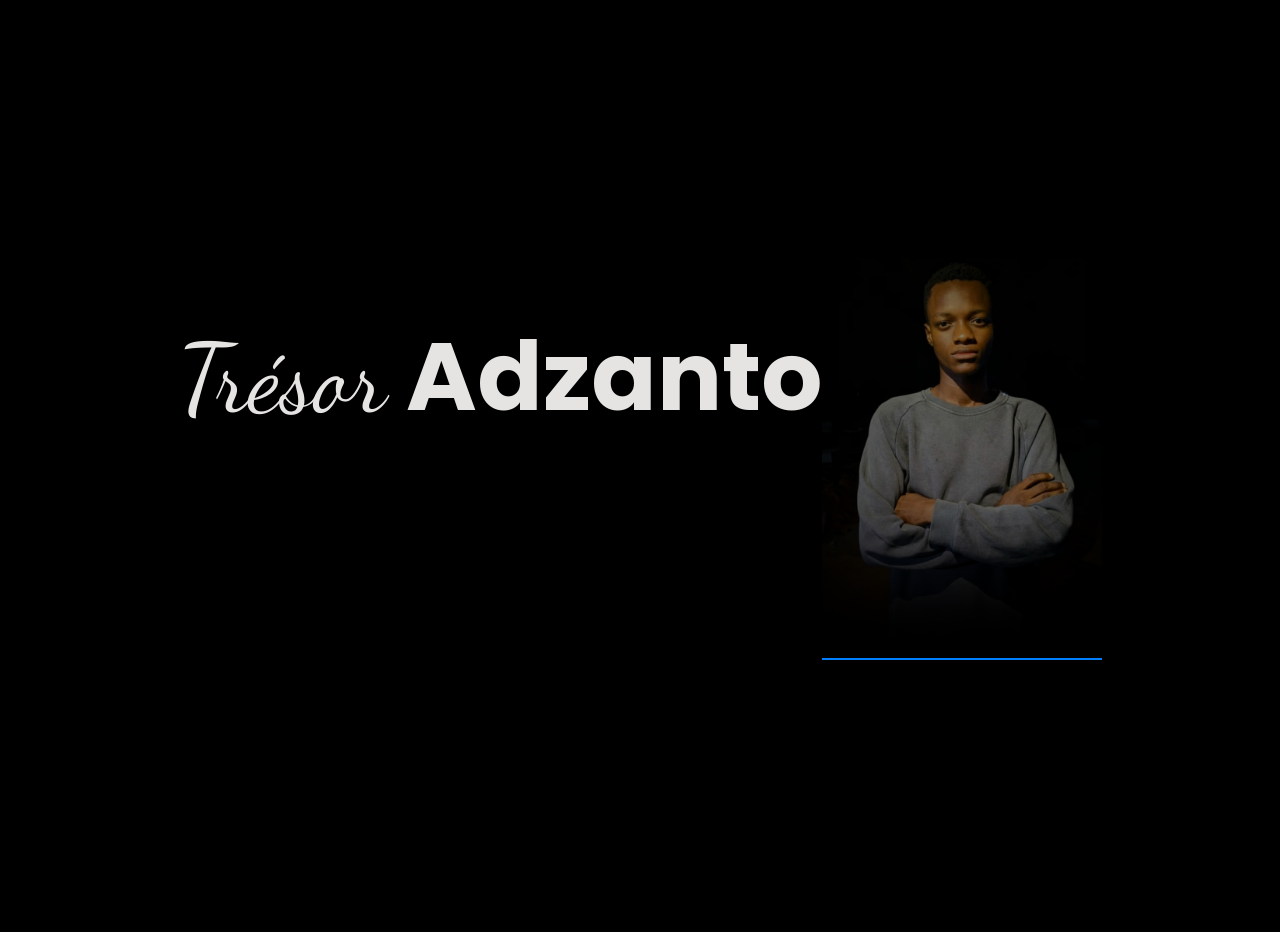
==== index.html @ 51bd2a24 "Ajout de capture et de style" ====
<!DOCTYPE html>
<html lang="en">
  <head>
    <meta charset="UTF-8" />
    <meta name="viewport" content="width=device-width, initial-scale=1.0" />

    <link rel="stylesheet" href="https://fonts.googleapis.com/css2?family=Material+Symbols+Outlined:opsz,wght,FILL,GRAD@20..48,100..700,0..1,-50..200&icon_names=home" />

    <link rel="stylesheet" href="https://cdnjs.cloudflare.com/ajax/libs/font-awesome/4.7.0/css/font-awesome.min.css">

    <link rel="stylesheet" href="style.css">
    <title>Trésor Adzanto</title>
  </head>
  <body>

    <div id="loader">
        <div class="welcome-text">
            Welcome
        </div>
    </div>

    <div class="nav text-slide-top">
                        <div class="logo">
                            Trésor
                        </div>
                        <div class="nav-links">
                            <ul>
                                <li class="active">About</li>
                                <li>Skills</li>
                                <li>Projects</li>
                                <li>Contacts</li>
                            </ul>
                        </div>

                        <div class="hamburger">
                            ☰
                        </div>
                    </div>

    <div class="container" id="main-content"> 
        <!-- <div class="navigation-icons " >
                        <div class="nav-icon text-slide-bottom" data-section="about" aria-label="Home">
                            <svg xmlns="http://www.w3.org/2000/svg"  viewBox="0 -960 960 960" fill="#000000"><path d="M240-200h120v-240h240v240h120v-360L480-740 240-560v360Zm-80 80v-480l320-240 320 240v480H520v-240h-80v240H160Zm320-350Z"/></svg>
                        </div>
                        <div class="nav-icon text-slide-bottom" data-section="skills">
                            <svg xmlns="http://www.w3.org/2000/svg"  viewBox="0 -960 960 960" fill="#000000"><path d="M240-80v-172q-57-52-88.5-121.5T120-520q0-150 105-255t255-105q125 0 221.5 73.5T827-615l52 205q5 19-7 34.5T840-360h-80v120q0 33-23.5 56.5T680-160h-80v80h-80v-160h160v-200h108l-38-155q-23-91-98-148t-172-57q-116 0-198 81t-82 197q0 60 24.5 114t69.5 96l26 24v208h-80Zm254-360Zm-54 80h80l6-50q8-3 14.5-7t11.5-9l46 20 40-68-40-30q2-8 2-16t-2-16l40-30-40-68-46 20q-5-5-11.5-9t-14.5-7l-6-50h-80l-6 50q-8 3-14.5 7t-11.5 9l-46-20-40 68 40 30q-2 8-2 16t2 16l-40 30 40 68 46-20q5 5 11.5 9t14.5 7l6 50Zm40-100q-25 0-42.5-17.5T420-520q0-25 17.5-42.5T480-580q25 0 42.5 17.5T540-520q0 25-17.5 42.5T480-460Z"/></svg>
                        </div>
                        <div class="nav-icon text-slide-bottom" data-section="projects">
                            <svg xmlns="http://www.w3.org/2000/svg"  viewBox="0 -960 960 960" fill="#000000"><path d="m226-559 78 33q14-28 29-54t33-52l-56-11-84 84Zm142 83 114 113q42-16 90-49t90-75q70-70 109.5-155.5T806-800q-72-5-158 34.5T492-656q-42 42-75 90t-49 90Zm178-65q-23-23-23-56.5t23-56.5q23-23 57-23t57 23q23 23 23 56.5T660-541q-23 23-57 23t-57-23Zm19 321 84-84-11-56q-26 18-52 32.5T532-299l33 79Zm313-653q19 121-23.5 235.5T708-419l20 99q4 20-2 39t-20 33L538-80l-84-197-171-171-197-84 167-168q14-14 33.5-20t39.5-2l99 20q104-104 218-147t235-24ZM157-321q35-35 85.5-35.5T328-322q35 35 34.5 85.5T327-151q-25 25-83.5 43T82-76q14-103 32-161.5t43-83.5Zm57 56q-10 10-20 36.5T180-175q27-4 53.5-13.5T270-208q12-12 13-29t-11-29q-12-12-29-11.5T214-265Z"/></svg>
                        </div>
                        <div class="nav-icon text-slide-bottom" data-section="contact">
                            <svg xmlns="http://www.w3.org/2000/svg"  viewBox="0 -960 960 960" fill="#000000"><path d="M80-120q-33 0-56.5-23.5T0-200v-560q0-33 23.5-56.5T80-840h800q33 0 56.5 23.5T960-760v560q0 33-23.5 56.5T880-120H80Zm556-80h244v-560H80v560h4q42-75 116-117.5T360-360q86 0 160 42.5T636-200ZM360-400q50 0 85-35t35-85q0-50-35-85t-85-35q-50 0-85 35t-35 85q0 50 35 85t85 35Zm400 160 80-80-60-80h-66q-6-18-10-38.5t-4-41.5q0-21 4-40.5t10-39.5h66l60-80-80-80q-54 42-87 106.5T640-480q0 69 33 133.5T760-240Zm-578 40h356q-34-38-80.5-59T360-280q-51 0-97 21t-81 59Zm178-280q-17 0-28.5-11.5T320-520q0-17 11.5-28.5T360-560q17 0 28.5 11.5T400-520q0 17-11.5 28.5T360-480Zm120 0Z"/></svg>
                        </div>
                    </div> -->
                    
      <section class="w-page">
            <div class="about">
                <div class="text text-slide-left">
                    <h1><span class="l f-n">Trésor</span> <span class="name">Adzanto</span></h1>
                    <h2>Computer Science Student</h2>

                    <div class="text-slide-bottom">
                        <a href="https://github.com/tresor-del">
                            <svg xmlns="http://www.w3.org/2000/svg" viewBox="0 0 128 128"><g fill="white"><path fill-rule="evenodd" clip-rule="evenodd" d="M64 5.103c-33.347 0-60.388 27.035-60.388 60.388 0 26.682 17.303 49.317 41.297 57.303 3.017.56 4.125-1.31 4.125-2.905 0-1.44-.056-6.197-.082-11.243-16.8 3.653-20.345-7.125-20.345-7.125-2.747-6.98-6.705-8.836-6.705-8.836-5.48-3.748.413-3.67.413-3.67 6.063.425 9.257 6.223 9.257 6.223 5.386 9.23 14.127 6.562 17.573 5.02.542-3.903 2.107-6.568 3.834-8.076-13.413-1.525-27.514-6.704-27.514-29.843 0-6.593 2.36-11.98 6.223-16.21-.628-1.52-2.695-7.662.584-15.98 0 0 5.07-1.623 16.61 6.19C53.7 35 58.867 34.327 64 34.304c5.13.023 10.3.694 15.127 2.033 11.526-7.813 16.59-6.19 16.59-6.19 3.287 8.317 1.22 14.46.593 15.98 3.872 4.23 6.215 9.617 6.215 16.21 0 23.194-14.127 28.3-27.574 29.796 2.167 1.874 4.097 5.55 4.097 11.183 0 8.08-.07 14.583-.07 16.572 0 1.607 1.088 3.49 4.148 2.897 23.98-7.994 41.263-30.622 41.263-57.294C124.388 32.14 97.35 5.104 64 5.104z"/><path d="M26.484 91.806c-.133.3-.605.39-1.035.185-.44-.196-.685-.605-.543-.906.13-.31.603-.395 1.04-.188.44.197.69.61.537.91zm2.446 2.729c-.287.267-.85.143-1.232-.28-.396-.42-.47-.983-.177-1.254.298-.266.844-.14 1.24.28.394.426.472.984.17 1.255zM31.312 98.012c-.37.258-.976.017-1.35-.52-.37-.538-.37-1.183.01-1.44.373-.258.97-.025 1.35.507.368.545.368 1.19-.01 1.452zm3.261 3.361c-.33.365-1.036.267-1.552-.23-.527-.487-.674-1.18-.343-1.544.336-.366 1.045-.264 1.564.23.527.486.686 1.18.333 1.543zm4.5 1.951c-.147.473-.825.688-1.51.486-.683-.207-1.13-.76-.99-1.238.14-.477.823-.7 1.512-.485.683.206 1.13.756.988 1.237zm4.943.361c.017.498-.563.91-1.28.92-.723.017-1.308-.387-1.315-.877 0-.503.568-.91 1.29-.924.717-.013 1.306.387 1.306.88zm4.598-.782c.086.485-.413.984-1.126 1.117-.7.13-1.35-.172-1.44-.653-.086-.498.422-.997 1.122-1.126.714-.123 1.354.17 1.444.663zm0 0"/></g></svg>
                        </a>
                        <a href="https://linkedin.com/in/tresor-del">
                            <svg xmlns="http://www.w3.org/2000/svg" viewBox="0 0 128 128"><path fill="#0076b2" d="M116 3H12a8.91 8.91 0 00-9 8.8v104.42a8.91 8.91 0 009 8.78h104a8.93 8.93 0 009-8.81V11.77A8.93 8.93 0 00116 3z"/><path fill="#fff" d="M21.06 48.73h18.11V107H21.06zm9.06-29a10.5 10.5 0 11-10.5 10.49 10.5 10.5 0 0110.5-10.49M50.53 48.73h17.36v8h.24c2.42-4.58 8.32-9.41 17.13-9.41C103.6 47.28 107 59.35 107 75v32H88.89V78.65c0-6.75-.12-15.44-9.41-15.44s-10.87 7.36-10.87 15V107H50.53z"/></svg>
                        </a>
                        <a href="skills">
                            <svg xmlns="http://www.w3.org/2000/svg" viewBox="0 0 128 128"><path fill="#fff" d="M44.59 4.21a63.28 63.28 0 004.33 120.9 67.6 67.6 0 0032.36.35 57.13 57.13 0 0025.9-13.46 57.44 57.44 0 0016-26.26 74.33 74.33 0 001.61-33.58H65.27v24.69h34.47a29.72 29.72 0 01-12.66 19.52 36.16 36.16 0 01-13.93 5.5 41.29 41.29 0 01-15.1 0A37.16 37.16 0 0144 95.74a39.3 39.3 0 01-14.5-19.42 38.31 38.31 0 010-24.63 39.25 39.25 0 019.18-14.91A37.17 37.17 0 0176.13 27a34.28 34.28 0 0113.64 8q5.83-5.8 11.64-11.63c2-2.09 4.18-4.08 6.15-6.22A61.22 61.22 0 0087.2 4.59a64 64 0 00-42.61-.38z"/><path fill="#e33629" d="M44.59 4.21a64 64 0 0142.61.37 61.22 61.22 0 0120.35 12.62c-2 2.14-4.11 4.14-6.15 6.22Q95.58 29.23 89.77 35a34.28 34.28 0 00-13.64-8 37.17 37.17 0 00-37.46 9.74 39.25 39.25 0 00-9.18 14.91L8.76 35.6A63.53 63.53 0 0144.59 4.21z"/><path fill="#f8bd00" d="M3.26 51.5a62.93 62.93 0 015.5-15.9l20.73 16.09a38.31 38.31 0 000 24.63q-10.36 8-20.73 16.08a63.33 63.33 0 01-5.5-40.9z"/><path fill="#587dbd" d="M65.27 52.15h59.52a74.33 74.33 0 01-1.61 33.58 57.44 57.44 0 01-16 26.26c-6.69-5.22-13.41-10.4-20.1-15.62a29.72 29.72 0 0012.66-19.54H65.27c-.01-8.22 0-16.45 0-24.68z"/><path fill="#319f43" d="M8.75 92.4q10.37-8 20.73-16.08A39.3 39.3 0 0044 95.74a37.16 37.16 0 0014.08 6.08 41.29 41.29 0 0015.1 0 36.16 36.16 0 0013.93-5.5c6.69 5.22 13.41 10.4 20.1 15.62a57.13 57.13 0 01-25.9 13.47 67.6 67.6 0 01-32.36-.35 63 63 0 01-23-11.59A63.73 63.73 0 018.75 92.4z"/></svg>
                        </a>
                        <a href="#">
                            <svg xmlns="http://www.w3.org/2000/svg" viewBox="0 0 128 128"><rect fill="#3d5a98" x="4.83" y="4.83" width="118.35" height="118.35" rx="6.53" ry="6.53"/><path fill="#fff" d="M86.48 123.17V77.34h15.38l2.3-17.86H86.48v-11.4c0-5.17 1.44-8.7 8.85-8.7h9.46v-16A126.56 126.56 0 0091 22.7c-13.62 0-23 8.3-23 23.61v13.17H52.62v17.86H68v45.83z"/></svg>
                        </a>
                        <a href="#">

                        </a>
                    </div>
                    
                </div>
                <div class="img img-slide-right">
                    <img src="asset/Screenshot_20231020-134120_WhatsApp.jpg" alt="">
                </div>
            </div>
      </section>

    </div>
    <script src="script.js"></script>
  </body>
</html>
---- style.css ----
@import url(https://fonts.googleapis.com/css?family=Poppins:100,100italic,200,200italic,300,300italic,regular,italic,500,500italic,600,600italic,700,700italic,800,800italic,900,900italic);

@import url('https://fonts.googleapis.com/css2?family=Bungee&family=Saira:ital,wght@0,100..900;1,100..900&display=swap');

@import url('https://fonts.googleapis.com/css2?family=Dancing+Script:wght@400..700&display=swap');

:root {
    ---bg-color: black;
    --nav-text-color: #d69824;
    --nav-tex-color-active: #FFD700;
    --text-color: #E5E4E2;
}

* {
    box-sizing: border-box;
    color: var(--text-color);
    margin: 0;
    padding: 0;
}

html {
    font-family: "Poppins", sans-serif;
    scroll-behavior: smooth;
}

body {
    background: var(---bg-color);
}



a {
    text-decoration: none;
    font-size: 1.5rem;
}

p,
h1,
h2,
h3 {
    margin: 0;
}

/* Section */


section.w-page .about {
    height: 100vh;
    display: flex;
    justify-content: center;
    align-items: center;
    position: relative;
    margin-top: 2rem;
    width: 100%;
}

section.w-page .about .text {
    display: flex;
    flex-direction: column;
    align-items: center;
    justify-content: center;
    gap: 2rem;
    color: #E5E4E2;
    z-index: 2;
    height: 100vh;
}

section.w-page .about .text h1 {
    font-size: 6rem;
    margin: 0;
    padding: 0;
}


/* .name::after {
    content: "";
    display: block;
    width: 0%;
    margin-left: auto;
    border-bottom: 3px solid #007FFF;
}

.name.show::after {
    animation: l 0.5s ease-in-out forwards;
} */

@keyframes l {
    from {
        width: 0%;
    }

    to {
        width: 65%;
    }
}


section.w-page .about .text h2 {
    font-family: "Dancing Script", cursive;
    color: var(--nav-text-color);
    font-size: 3rem;
    text-align: center;
}

section.w-page .about .text.show h2 {
    overflow: hidden;
    white-space: nowrap;
    width: 0;
    font-weight: 300;
}

section.w-page .about .text.show h2.typing {
    animation: typing 2s steps(15) forwards;
}

@keyframes typing {
    from {
        width: 0;
    }

    to {
        width: 100%;
    }
}

section.w-page .about .text h1 .f-n {
    font-family: "Dancing Script", cursive;
    ;
    font-weight: lighter;
}

.img {
    width: 280px;
    margin-bottom: 3rem;
}

.img img {
    width: 100%;
    display: block;
}

.img::after {
    content: "";
    position: absolute;
    top: 0;
    left: 0;
    width: 100%;
    height: 100%;
    box-shadow: inset 0 -100px 80px black;
    pointer-events: none;
    border-bottom: 2px solid #007FFF;
}

.img::before {
    content: "";
    position: absolute;
    top: 0;
    left: 0;
    width: 100%;
    height: 100%;
    background: rgba(0, 0, 0, 0.5);
    z-index: 1;
}

section.w-page .about .text div {
    display: flex;
    gap: 2rem;
    align-items: center;
    justify-content: center;
    margin-top: 2rem;
}

section.w-page .about .text div svg {
    width: 50px;
    margin: 0;
    padding: 0;
}

/* page de bienvenue */

#loader {
    position: fixed;
    top: 0;
    left: 0;
    width: 100%;
    height: 100%;
    display: flex;
    justify-content: center;
    align-items: center;
    z-index: 9999;
    transition: opacity 0.5s ease-out;
    padding: 1rem;
}

.welcome-text {
    font-size: clamp(1rem, 8vw, 3rem);
    text-align: center;
    animation: fadeInUp 1s ease-out;
    max-width: 90%;
    word-wrap: break-word;
}

#loader.hide {
    opacity: 0;
    pointer-events: none;
}

#main-content {
    opacity: 0;
    transition: opacity 0.5s ease-in;
}

#main-content.show {
    opacity: 1;
}

@keyframes fadeInUp {
    from {
        opacity: 0;
        transform: translateY(30px);
    }

    to {
        opacity: 1;
        transform: translateY(0);
    }

}

/*  animation de slide */

.text-slide-left {
    transform: translateX(-100%);
    opacity: 0;
    transition: all 1s ease-out;
}

.text-slide-left.show {
    transform: translateX(0);
    opacity: 1;
}

.text-slide-bottom {
    transform: translateY(100%);
    opacity: 0;
    transition: all 1s ease-out;
}

.text-slide-bottom.show {
    transform: translateY(0);
    opacity: 1;
}

.text-slide-top {
    transform: translateY(-100%);
    opacity: 0;
    transition: all 1s ease-out;
}

.text-slide-top.show {
    transform: translateY(0);
    opacity: 1;
}

.img-slide-right {
    transform: translateX(100%);
    opacity: 0;
    transition: all 1s ease-out 0.3s;
}

.img-slide-right.show {
    transform: translateX(0);
    opacity: 1;
}

/* navigation */

.navigation-icons {
    display: flex;
    gap: 2rem;
    justify-content: center;
    margin-top: 2rem;
}

.nav-icon {
    width: 70px;
    height: 70px;
    border-radius: 50%;
    background: var(--nav-text-color);
    display: flex;
    align-items: center;
    justify-content: center;
    cursor: pointer;
    transition: all 0.3s ease;
    font-weight: bold;
    color: black;
}


.nav-icon:hover {
    background: var(--nav-tex-color-active);
    transform: scale(1.1);
}

.nav-icon svg {
    width: 40px;
    height: 40px;
}

.nav {
    display: flex;
    justify-content: space-between;
    align-items: center;
    font-size: 1.5rem;
    position: fixed;
    top: 0;
    left: 0;
    right: 0;
    width: 100%;
    padding: 1rem 2rem;
    border-bottom: 1px solid transparent;
    box-shadow: 0 0 10px rgba(214, 152, 36, 0.2);
    z-index: 9000;
    backdrop-filter: blur(10px);
    /* flou de 10px */
    -webkit-backdrop-filter: blur(10px);
    /* support Safari */
}

.nav-links ul {
    display: flex;
    list-style: none;
    gap: 2rem;
}

.nav-links ul li{
    cursor: pointer;
}

.nav-links ul li:hover {
    color: var(--nav-text-color);
}

.nav-links ul li.active{
    color: var(--nav-text-color);
    font-weight: 700;
}

.logo {
    color: #007FFF;
    font-weight: 700;
}

/* hamburger caché sur desktop */
.hamburger {
    display: none;
    font-size: 2rem;
    cursor: pointer;
}


@media (max-width: 768px) {

    section.w-page .about {
        flex-direction: column-reverse;
        height: auto;
        padding: 2rem 1rem;
        margin-top: 5rem;
    }

    section.w-page .about .text {
        position: static;
        height: auto;
        gap: 1.5rem;
        padding: 1rem 0;
        align-items: center;
    }

    section.w-page .about .text h1 {
        font-size: 2rem;
        text-align: left;
        font-family: inherit;
    }

    section.w-page .about .text h1 span {
        margin-left: 2px;
    }


    section.w-page .about .text h2 {
        font-size: 2rem;
        padding-left: 0;
        text-align: left;
    }

    .img {
        width: 180px;
        right: 0;
        margin: 2rem auto 0 auto;
        display: block;
    }

    section.w-page .about .text div {
        gap: 1rem;
        margin-top: 1rem;
    }

    section.w-page .about .text div svg {
        width: 32px;
    }

    .nav-icon {
        width: 50px;
        height: 50px;
    }

    .nav-icon svg {
        width: 20px;
        height: 20px;
    }

    .welcome-text {
        font-size: 2.5rem;
        padding: 0 1rem;
    }

    .nav-links {
        max-height: 0;
        overflow: hidden;
        opacity: 0;
        position: absolute;
        top: 70px;
        width: 100%;
        right: 0;
        left: 0;
        padding: 1rem 2rem;
        backdrop-filter: blur(10px);
        box-shadow: 0 4px 10px rgba(214, 152, 36, 0.2);
        background-color: var(---bg-color);
        transition: max-height 0.4s ease-in-out;
    }


    /* classe "active" pour afficher */
    .nav-links.active {
        max-height: 500px;
        padding: 1rem 2rem;
        opacity: 1;
    }


    .nav-links ul {
        flex-direction: column;
        gap: 1rem;
        font-size: 1.3rem;
    }

    .hamburger {
        display: block;
        /* montrer sur mobile */
    }

    .name::before {
        content: unset;
    }

    .name .a {
        margin-left: 1rem !important;
    }


    #loader {
        padding: 0 !important;
    }
}
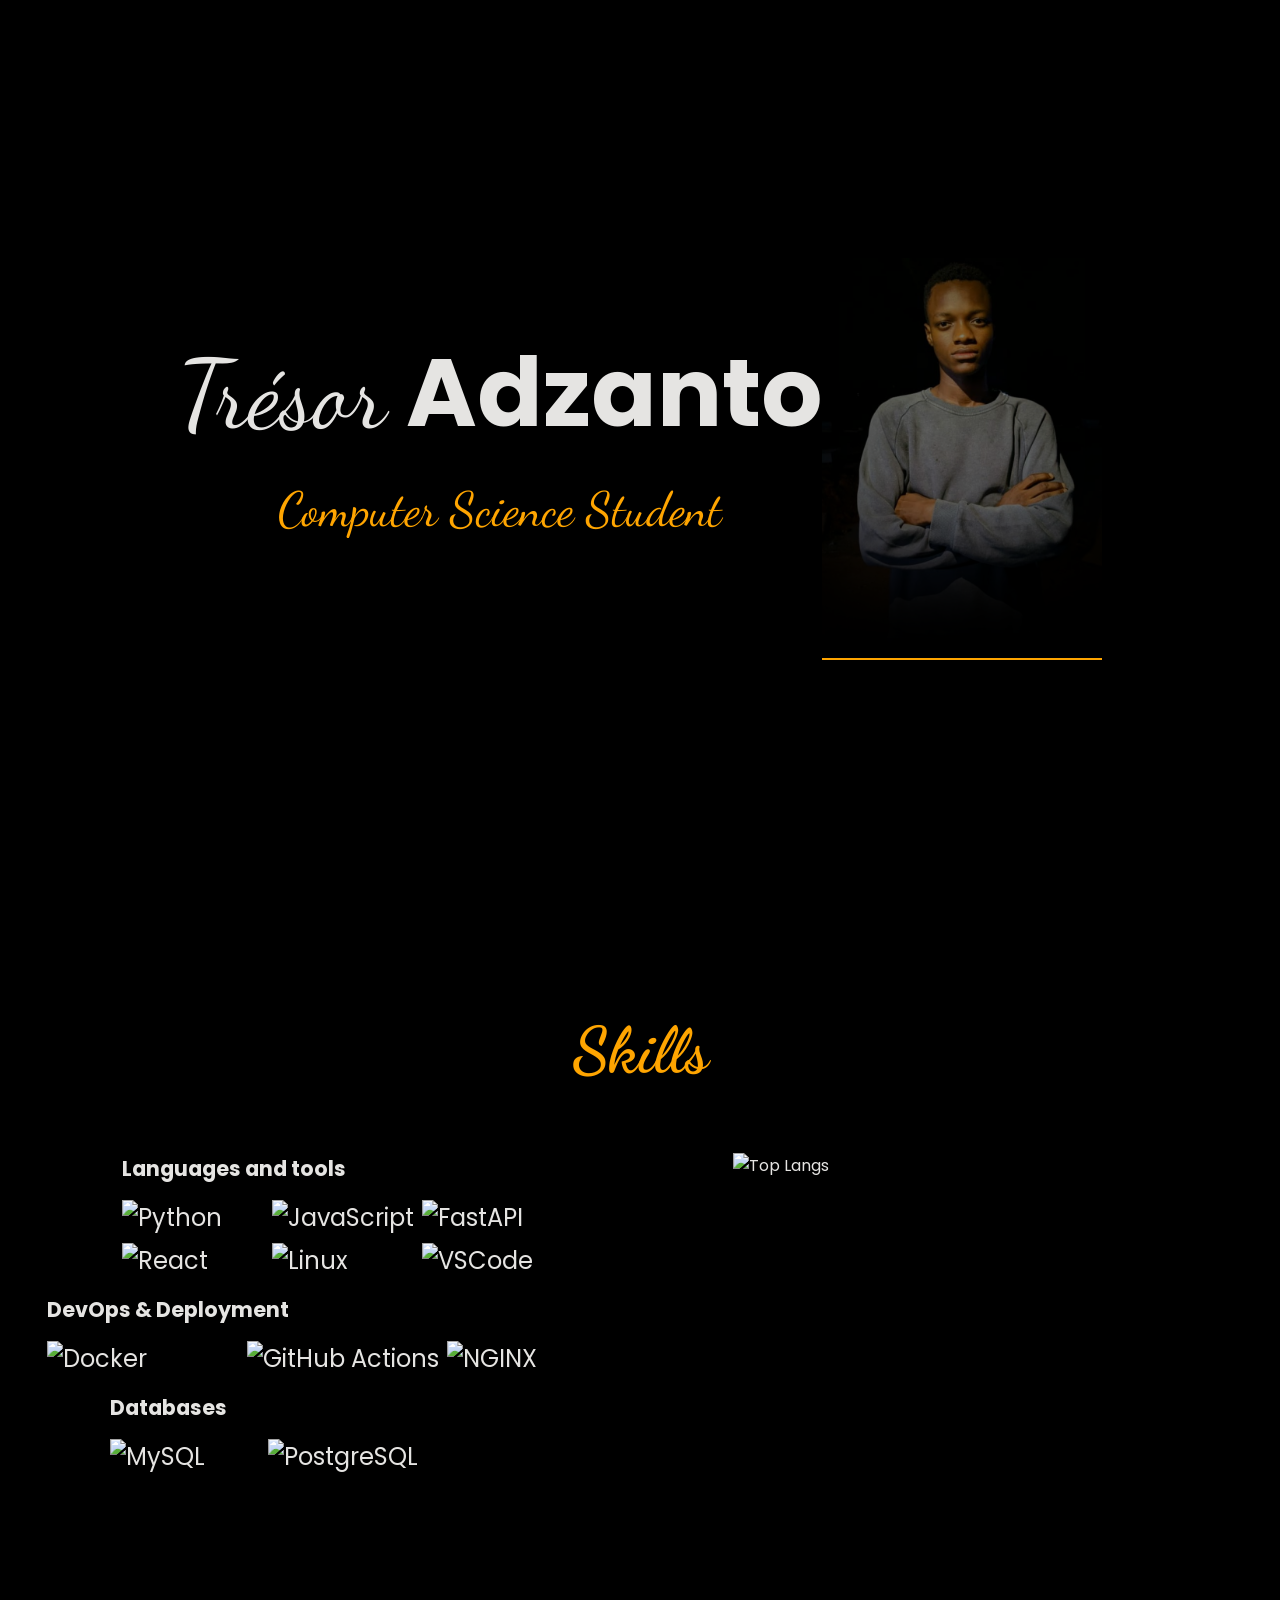
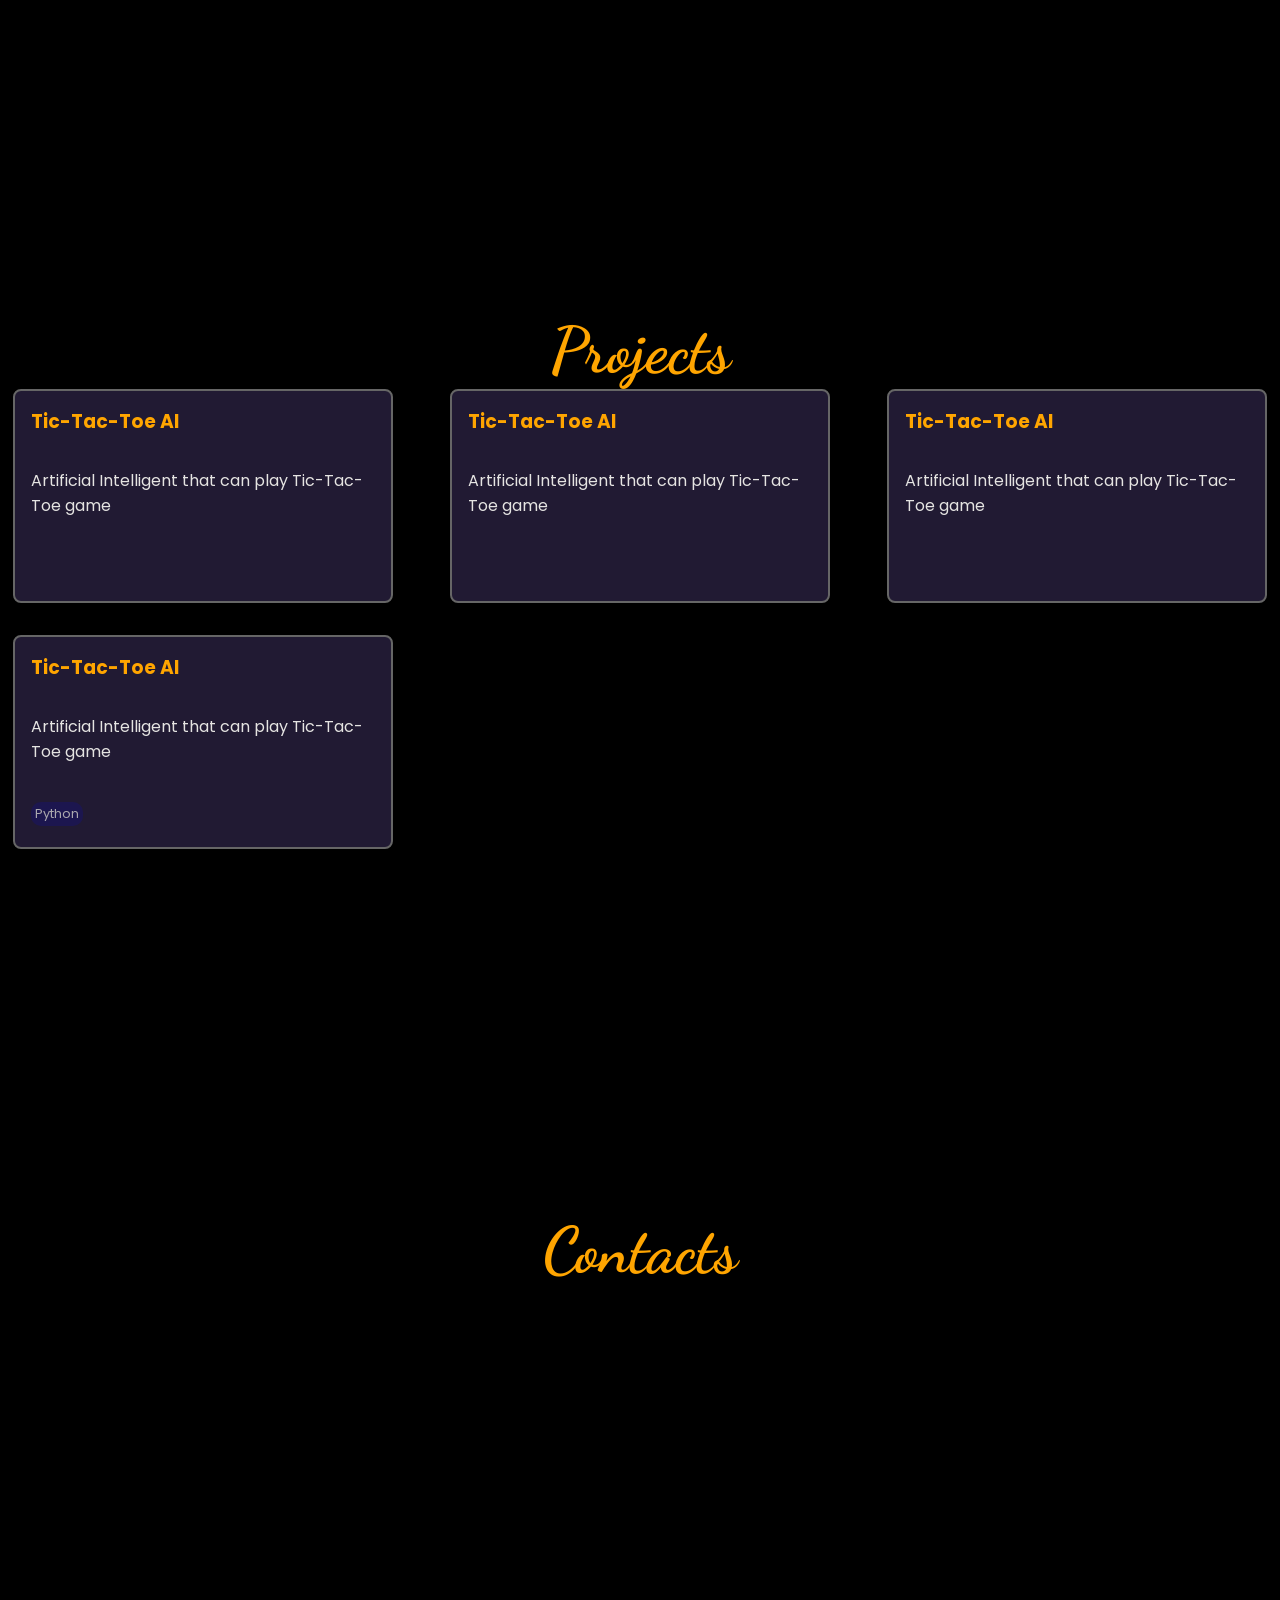
==== commit 990bb1bb: "Ajout de la section skills" ====
--- a/index.html
+++ b/index.html
@@ -13,53 +13,52 @@
   </head>
   <body>
 
+    <!-- Page de chargement -->
+
     <div id="loader">
         <div class="welcome-text">
             Welcome
         </div>
     </div>
 
+    <!-- Section de Navigation -->
+
     <div class="nav text-slide-top">
-                        <div class="logo">
-                            Trésor
-                        </div>
-                        <div class="nav-links">
-                            <ul>
-                                <li class="active">About</li>
-                                <li>Skills</li>
-                                <li>Projects</li>
-                                <li>Contacts</li>
-                            </ul>
-                        </div>
-
-                        <div class="hamburger">
-                            ☰
-                        </div>
-                    </div>
-
+        <div class="logo">
+            <a href="https://github.com/tresor-del">
+                <img src="https://img.shields.io/badge/GitHub-tresor--del-orange?style=flat-square&logo=github&logoColor=white(https://github.com/tresor-del") alt="">
+            </a>
+        </div>
+        <div class="nav-links">
+            <ul>
+                <li class="active" data-target="about">About</li>
+                <li data-target="skills">Skills</li>
+                <li data-target="projects">Projects</li>
+                <li data-target="contacts">Contacts</li>
+            </ul>   
+        </div>
+
+        <!-- Bouton hamburger pour les mobiles -->
+        <div class="hamburger">
+            ☰
+        </div>
+    </div>
+
+    <!-- Contenu principal -->
+     
     <div class="container" id="main-content"> 
-        <!-- <div class="navigation-icons " >
-                        <div class="nav-icon text-slide-bottom" data-section="about" aria-label="Home">
-                            <svg xmlns="http://www.w3.org/2000/svg"  viewBox="0 -960 960 960" fill="#000000"><path d="M240-200h120v-240h240v240h120v-360L480-740 240-560v360Zm-80 80v-480l320-240 320 240v480H520v-240h-80v240H160Zm320-350Z"/></svg>
-                        </div>
-                        <div class="nav-icon text-slide-bottom" data-section="skills">
-                            <svg xmlns="http://www.w3.org/2000/svg"  viewBox="0 -960 960 960" fill="#000000"><path d="M240-80v-172q-57-52-88.5-121.5T120-520q0-150 105-255t255-105q125 0 221.5 73.5T827-615l52 205q5 19-7 34.5T840-360h-80v120q0 33-23.5 56.5T680-160h-80v80h-80v-160h160v-200h108l-38-155q-23-91-98-148t-172-57q-116 0-198 81t-82 197q0 60 24.5 114t69.5 96l26 24v208h-80Zm254-360Zm-54 80h80l6-50q8-3 14.5-7t11.5-9l46 20 40-68-40-30q2-8 2-16t-2-16l40-30-40-68-46 20q-5-5-11.5-9t-14.5-7l-6-50h-80l-6 50q-8 3-14.5 7t-11.5 9l-46-20-40 68 40 30q-2 8-2 16t2 16l-40 30 40 68 46-20q5 5 11.5 9t14.5 7l6 50Zm40-100q-25 0-42.5-17.5T420-520q0-25 17.5-42.5T480-580q25 0 42.5 17.5T540-520q0 25-17.5 42.5T480-460Z"/></svg>
-                        </div>
-                        <div class="nav-icon text-slide-bottom" data-section="projects">
-                            <svg xmlns="http://www.w3.org/2000/svg"  viewBox="0 -960 960 960" fill="#000000"><path d="m226-559 78 33q14-28 29-54t33-52l-56-11-84 84Zm142 83 114 113q42-16 90-49t90-75q70-70 109.5-155.5T806-800q-72-5-158 34.5T492-656q-42 42-75 90t-49 90Zm178-65q-23-23-23-56.5t23-56.5q23-23 57-23t57 23q23 23 23 56.5T660-541q-23 23-57 23t-57-23Zm19 321 84-84-11-56q-26 18-52 32.5T532-299l33 79Zm313-653q19 121-23.5 235.5T708-419l20 99q4 20-2 39t-20 33L538-80l-84-197-171-171-197-84 167-168q14-14 33.5-20t39.5-2l99 20q104-104 218-147t235-24ZM157-321q35-35 85.5-35.5T328-322q35 35 34.5 85.5T327-151q-25 25-83.5 43T82-76q14-103 32-161.5t43-83.5Zm57 56q-10 10-20 36.5T180-175q27-4 53.5-13.5T270-208q12-12 13-29t-11-29q-12-12-29-11.5T214-265Z"/></svg>
-                        </div>
-                        <div class="nav-icon text-slide-bottom" data-section="contact">
-                            <svg xmlns="http://www.w3.org/2000/svg"  viewBox="0 -960 960 960" fill="#000000"><path d="M80-120q-33 0-56.5-23.5T0-200v-560q0-33 23.5-56.5T80-840h800q33 0 56.5 23.5T960-760v560q0 33-23.5 56.5T880-120H80Zm556-80h244v-560H80v560h4q42-75 116-117.5T360-360q86 0 160 42.5T636-200ZM360-400q50 0 85-35t35-85q0-50-35-85t-85-35q-50 0-85 35t-35 85q0 50 35 85t85 35Zm400 160 80-80-60-80h-66q-6-18-10-38.5t-4-41.5q0-21 4-40.5t10-39.5h66l60-80-80-80q-54 42-87 106.5T640-480q0 69 33 133.5T760-240Zm-578 40h356q-34-38-80.5-59T360-280q-51 0-97 21t-81 59Zm178-280q-17 0-28.5-11.5T320-520q0-17 11.5-28.5T360-560q17 0 28.5 11.5T400-520q0 17-11.5 28.5T360-480Zm120 0Z"/></svg>
-                        </div>
-                    </div> -->
-                    
-      <section class="w-page">
+        
+      <!-- Section about -->
+
+      <section class="w-page" id="about">
+        <h1></h1>
             <div class="about">
                 <div class="text text-slide-left">
-                    <h1><span class="l f-n">Trésor</span> <span class="name">Adzanto</span></h1>
+                    <h1><span class="l f-n">Trésor</span> <span class="name"> Adzanto</span></h1>
                     <h2>Computer Science Student</h2>
-
+                    
                     <div class="text-slide-bottom">
+
                         <a href="https://github.com/tresor-del">
                             <svg xmlns="http://www.w3.org/2000/svg" viewBox="0 0 128 128"><g fill="white"><path fill-rule="evenodd" clip-rule="evenodd" d="M64 5.103c-33.347 0-60.388 27.035-60.388 60.388 0 26.682 17.303 49.317 41.297 57.303 3.017.56 4.125-1.31 4.125-2.905 0-1.44-.056-6.197-.082-11.243-16.8 3.653-20.345-7.125-20.345-7.125-2.747-6.98-6.705-8.836-6.705-8.836-5.48-3.748.413-3.67.413-3.67 6.063.425 9.257 6.223 9.257 6.223 5.386 9.23 14.127 6.562 17.573 5.02.542-3.903 2.107-6.568 3.834-8.076-13.413-1.525-27.514-6.704-27.514-29.843 0-6.593 2.36-11.98 6.223-16.21-.628-1.52-2.695-7.662.584-15.98 0 0 5.07-1.623 16.61 6.19C53.7 35 58.867 34.327 64 34.304c5.13.023 10.3.694 15.127 2.033 11.526-7.813 16.59-6.19 16.59-6.19 3.287 8.317 1.22 14.46.593 15.98 3.872 4.23 6.215 9.617 6.215 16.21 0 23.194-14.127 28.3-27.574 29.796 2.167 1.874 4.097 5.55 4.097 11.183 0 8.08-.07 14.583-.07 16.572 0 1.607 1.088 3.49 4.148 2.897 23.98-7.994 41.263-30.622 41.263-57.294C124.388 32.14 97.35 5.104 64 5.104z"/><path d="M26.484 91.806c-.133.3-.605.39-1.035.185-.44-.196-.685-.605-.543-.906.13-.31.603-.395 1.04-.188.44.197.69.61.537.91zm2.446 2.729c-.287.267-.85.143-1.232-.28-.396-.42-.47-.983-.177-1.254.298-.266.844-.14 1.24.28.394.426.472.984.17 1.255zM31.312 98.012c-.37.258-.976.017-1.35-.52-.37-.538-.37-1.183.01-1.44.373-.258.97-.025 1.35.507.368.545.368 1.19-.01 1.452zm3.261 3.361c-.33.365-1.036.267-1.552-.23-.527-.487-.674-1.18-.343-1.544.336-.366 1.045-.264 1.564.23.527.486.686 1.18.333 1.543zm4.5 1.951c-.147.473-.825.688-1.51.486-.683-.207-1.13-.76-.99-1.238.14-.477.823-.7 1.512-.485.683.206 1.13.756.988 1.237zm4.943.361c.017.498-.563.91-1.28.92-.723.017-1.308-.387-1.315-.877 0-.503.568-.91 1.29-.924.717-.013 1.306.387 1.306.88zm4.598-.782c.086.485-.413.984-1.126 1.117-.7.13-1.35-.172-1.44-.653-.086-.498.422-.997 1.122-1.126.714-.123 1.354.17 1.444.663zm0 0"/></g></svg>
                         </a>
@@ -72,9 +71,7 @@
                         <a href="#">
                             <svg xmlns="http://www.w3.org/2000/svg" viewBox="0 0 128 128"><rect fill="#3d5a98" x="4.83" y="4.83" width="118.35" height="118.35" rx="6.53" ry="6.53"/><path fill="#fff" d="M86.48 123.17V77.34h15.38l2.3-17.86H86.48v-11.4c0-5.17 1.44-8.7 8.85-8.7h9.46v-16A126.56 126.56 0 0091 22.7c-13.62 0-23 8.3-23 23.61v13.17H52.62v17.86H68v45.83z"/></svg>
                         </a>
-                        <a href="#">
-
-                        </a>
+      
                     </div>
                     
                 </div>
@@ -82,6 +79,171 @@
                     <img src="asset/Screenshot_20231020-134120_WhatsApp.jpg" alt="">
                 </div>
             </div>
+      </section>
+
+      <!-- Section skills -->
+
+      <section class="skills" id="skills">
+        <h1 class="s-n">Skills</h1>
+        <div class="s">
+            <div class="s-card">
+
+            <div class="skills-badges card">
+                <h3>Languages and tools</h3>
+                <div>
+                    <a href="https://www.python.org/" target="_blank">
+                    <img src="https://img.shields.io/badge/Python-3776AB?style=for-the-badge&logo=python&logoColor=white" alt="Python">
+                </a>
+                <a href="https://developer.mozilla.org/en-US/docs/Web/JavaScript" target="_blank">
+                    <img src="https://img.shields.io/badge/JavaScript-F7DF1E?style=for-the-badge&logo=javascript&logoColor=black" alt="JavaScript">
+                </a>
+                <a href="https://fastapi.tiangolo.com/" target="_blank">
+                    <img src="https://img.shields.io/badge/FastAPI-009688?style=for-the-badge&logo=fastapi&logoColor=white" alt="FastAPI">
+                </a>
+                <a href="https://react.dev/" target="_blank">
+                    <img src="https://img.shields.io/badge/React-20232A?style=for-the-badge&logo=react&logoColor=61DAFB" alt="React">
+                </a>
+                <a href="https://www.linux.org/" target="_blank">
+                    <img src="https://img.shields.io/badge/Linux-FCC624?style=for-the-badge&logo=linux&logoColor=black" alt="Linux">
+                </a>
+                <a href="https://code.visualstudio.com/" target="_blank">
+                    <img src="https://img.shields.io/badge/VSCode-007ACC?style=for-the-badge&logo=visual-studio-code&logoColor=white" alt="VSCode">
+                </a></a>
+                </div>
+                
+            </div>
+    
+            <div class="devops-deployment card">
+                <h3>DevOps & Deployment</h3>
+                <div>
+                  <a href="https://www.docker.com/" target="_blank">
+                    <img src="https://img.shields.io/badge/Docker-2496ED?style=for-the-badge&logo=docker&logoColor=white" alt="Docker">
+                </a>
+                <a href="https://github.com/features/actions" target="_blank">
+                    <img src="https://img.shields.io/badge/G_Actions-2088FF?style=for-the-badge&logo=github-actions&logoColor=white" alt="GitHub Actions">
+                </a>
+                <a href="https://nginx.org/" target="_blank">
+                    <img src="https://img.shields.io/badge/NGINX-009639?style=for-the-badge&logo=nginx&logoColor=white" alt="NGINX">
+                </a>  
+                </div>
+                
+            </div>
+
+            <div class="db card">
+                <h3>Databases</h3>
+                <div>
+                  <a href="https://www.mysql.com/" target="_blank">
+                    <img src="https://img.shields.io/badge/MySQL-4479A1?style=for-the-badge&logo=mysql&logoColor=white" alt="MySQL">
+                </a>
+                <a href="https://www.postgresql.org/" target="_blank">
+                    <img src="https://img.shields.io/badge/PostgreSQL-336791?style=for-the-badge&logo=postgresql&logoColor=white" alt="PostgreSQL">
+                </a>  
+                </div>
+                
+            </div>
+
+        </div>
+
+        <div class="s-card">
+            <div class="m-l">
+               <img src="https://github-readme-stats.vercel.app/api/top-langs/?username=tresor-del&layout=compact&langs_count=8&theme=radical" alt="Top Langs"> 
+            </div>
+            
+        </div>
+        </div>
+      </section>
+
+      <!-- Section projects -->
+
+      <section class="projects" id="projects">
+        <h1 class="s-n">Projects</h1>
+
+        <div class="projects-container">
+
+            <div class="card">
+                <div class="title">
+                    <h3>Tic-Tac-Toe AI</h3>
+                </div>
+                <div class="description">
+                    Artificial Intelligent that can play Tic-Tac-Toe game
+                </div>
+                <div class="footer">
+                    <div class="lang">
+
+                    </div>
+                    <div class="gh-link">
+                        <a href="https://github.com/tresor-del/tic_tac_toe">
+                            <img src="https://img.shields.io/badge/GitHub-tresor--del-orange?style=flat-square&logo=github&logoColor=white(https://github.com/tresor-del") alt="">
+                        </a>
+                    </div>
+                </div>
+            </div>
+
+             <div class="card">
+                <div class="title">
+                    <h3>Tic-Tac-Toe AI</h3>
+                </div>
+                <div class="description">
+                    Artificial Intelligent that can play Tic-Tac-Toe game
+                </div>
+                <div class="footer">
+                    <div class="lang">
+
+                    </div>
+                    <div class="gh-link">
+                        <a href="https://github.com/tresor-del/tic_tac_toe">
+                            <img src="https://img.shields.io/badge/GitHub-tresor--del-orange?style=flat-square&logo=github&logoColor=white(https://github.com/tresor-del") alt="">
+                        </a>
+                    </div>
+                </div>
+            </div>
+
+             <div class="card">
+                <div class="title">
+                    <h3>Tic-Tac-Toe AI</h3>
+                </div>
+                <div class="description">
+                    Artificial Intelligent that can play Tic-Tac-Toe game
+                </div>
+                <div class="footer">
+                    <div class="lang">
+
+                    </div>
+                    <div class="gh-link">
+                        <a href="https://github.com/tresor-del/tic_tac_toe">
+                            <img src="https://img.shields.io/badge/GitHub-tresor--del-orange?style=flat-square&logo=github&logoColor=white(https://github.com/tresor-del") alt="">
+                        </a>
+                    </div>
+                </div>
+            </div>
+
+             <div class="card">
+                <div class="title">
+                    <h3>Tic-Tac-Toe AI</h3>
+                </div>
+                <div class="description">
+                    Artificial Intelligent that can play Tic-Tac-Toe game
+                </div>
+                <div class="footer">
+                    <div class="lang">
+                        <div>Python</div>
+                    </div>
+                    <div class="gh-link">
+                        <a href="https://github.com/tresor-del/tic_tac_toe_ai">
+                            <img src="https://img.shields.io/badge/GitHub-orange?style=for-the-badge&logo=github&logoColor=white" alt="">
+                        </a>
+                    </div>
+                </div>
+            </div>
+
+        </div>
+      </section>
+
+      <!-- Section contacts -->
+
+      <section class="contacts" id="contacts">
+        <h1 class="s-n">Contacts</h1>
+
       </section>
 
     </div>
--- a/style.css
+++ b/style.css
@@ -6,7 +6,7 @@
 
 :root {
     ---bg-color: black;
-    --nav-text-color: #d69824;
+    --nav-text-color: orange;
     --nav-tex-color-active: #FFD700;
     --text-color: #E5E4E2;
 }
@@ -21,6 +21,8 @@
 html {
     font-family: "Poppins", sans-serif;
     scroll-behavior: smooth;
+
+    scroll-snap-type: y mandatory;
 }
 
 body {
@@ -43,6 +45,18 @@
 
 /* Section */
 
+section {
+    min-height: 100vh;
+    scroll-snap-align: start;
+}
+
+section .s-n {
+    padding-top: 5rem;
+    text-align: center;
+    font-size: 4rem;
+    font-family: "Dancing Script", cursive;
+    color: var(--nav-text-color);
+}
 
 section.w-page .about {
     height: 100vh;
@@ -59,7 +73,7 @@
     flex-direction: column;
     align-items: center;
     justify-content: center;
-    gap: 2rem;
+    gap: 1rem;
     color: #E5E4E2;
     z-index: 2;
     height: 100vh;
@@ -148,7 +162,7 @@
     height: 100%;
     box-shadow: inset 0 -100px 80px black;
     pointer-events: none;
-    border-bottom: 2px solid #007FFF;
+    border-bottom: 2px solid var(--nav-text-color);
 }
 
 .img::before {
@@ -176,6 +190,115 @@
     padding: 0;
 }
 
+/* skill section  */
+
+#skills {
+    display: flex;
+    flex-direction: column;
+}
+
+section h1 {
+    margin-top: rem;
+}
+
+.s {
+    display: flex;
+    justify-content: space-around;
+}
+
+.s-card .skills-badges div,
+.s-card .devops-deployment div,
+.s-card .db div {
+    display: grid;
+    grid-template-columns: repeat(3, 1fr);
+    gap: 0.5rem;
+}
+
+.s-card .skills-badges div img,
+.s-card .devops-deployment div img,
+.s-card .db div img {
+    width: 110px;
+    height: 30px;
+
+}
+
+.s-card {
+    display: flex;
+    flex-direction: column;
+    align-items: center;
+    gap: 1rem;
+    margin-top: 4rem;
+    height: 100%;
+}
+
+.s-card div h3 {
+    margin-bottom: 1rem;
+    font-size: 1.3rem;
+}
+
+.m-l {
+    width: 500px;
+    display: flex;
+    align-items: center;
+    justify-content: center;
+    height: 100%;
+}
+
+.m-l img {
+    width: 100%;
+}
+
+
+    /* Projets */
+
+    .projects-container {
+        display: grid;
+        grid-template-columns: repeat(3, 1fr);
+        gap: 2rem;
+    }
+
+    .projects-container .card {
+        width: 380px;
+        margin: 0 auto;
+        background-color: rgba(83, 66, 128, 0.4);
+        padding: 1rem;
+        display: flex;
+        flex-direction: column;
+        border: 2px solid #666;
+        border-radius: 8px;
+        row-gap: 2rem;
+        column-gap: 2rem;
+    }
+
+    .card .title h3{
+        color: var(--nav-text-color);
+    }
+
+    .card .footer img {
+        height: 30px;
+
+    }
+
+    .card .footer .lang {
+        display: flex;
+        align-items: center;
+        justify-content: center;
+        gap: 0.5rem;
+    }
+
+    .card .footer .lang div {
+        background-color: rgb(0, 0, 255, 0.2);
+        padding: 3px 4px;
+        border-radius: 10px;
+        font-size: 0.8rem;
+        opacity: 0.7;
+    }
+
+    .card .footer {
+        display: flex;
+        justify-content: space-between;
+    }
+
 /* page de bienvenue */
 
 #loader {
@@ -275,37 +398,6 @@
 
 /* navigation */
 
-.navigation-icons {
-    display: flex;
-    gap: 2rem;
-    justify-content: center;
-    margin-top: 2rem;
-}
-
-.nav-icon {
-    width: 70px;
-    height: 70px;
-    border-radius: 50%;
-    background: var(--nav-text-color);
-    display: flex;
-    align-items: center;
-    justify-content: center;
-    cursor: pointer;
-    transition: all 0.3s ease;
-    font-weight: bold;
-    color: black;
-}
-
-
-.nav-icon:hover {
-    background: var(--nav-tex-color-active);
-    transform: scale(1.1);
-}
-
-.nav-icon svg {
-    width: 40px;
-    height: 40px;
-}
 
 .nav {
     display: flex;
@@ -319,7 +411,6 @@
     width: 100%;
     padding: 1rem 2rem;
     border-bottom: 1px solid transparent;
-    box-shadow: 0 0 10px rgba(214, 152, 36, 0.2);
     z-index: 9000;
     backdrop-filter: blur(10px);
     /* flou de 10px */
@@ -333,7 +424,7 @@
     gap: 2rem;
 }
 
-.nav-links ul li{
+.nav-links ul li {
     cursor: pointer;
 }
 
@@ -341,13 +432,12 @@
     color: var(--nav-text-color);
 }
 
-.nav-links ul li.active{
+.nav-links ul li.active {
     color: var(--nav-text-color);
     font-weight: 700;
 }
 
 .logo {
-    color: #007FFF;
     font-weight: 700;
 }
 
@@ -408,6 +498,60 @@
     section.w-page .about .text div svg {
         width: 32px;
     }
+
+    section .s-n {
+        padding: 4.5rem 0;
+        text-align: center;
+        font-size: 3rem;
+        font-family: "Dancing Script", cursive;
+        color: var(--nav-text-color);
+    }
+
+
+    #skills {
+        padding: 0 1.5rem;
+
+    }
+
+    .s-card div h3 {
+        font-size: 1.1rem;
+    }
+
+    .s {
+        display: flex;
+        flex-direction: column;
+        gap: 2rem;
+    }
+
+    .s-card {
+        display: flex;
+        flex-direction: column;
+        margin-top: 0;
+        gap: 2rem;
+    }
+
+    .s-card .skills-badges div,
+    .s-card .devops-deployment div,
+    .s-card .db div {
+        display: grid;
+        grid-template-columns: repeat(3, 1fr);
+        gap: 0.5rem;
+    }
+
+    .s-card .skills-badges div img,
+    .s-card .devops-deployment div img,
+    .s-card .db div img {
+        width: 100px;
+        height: 30px;
+
+    }
+
+    .m-l {
+        width: 100%;
+
+    }
+
+
 
     .nav-icon {
         width: 50px;
@@ -460,10 +604,6 @@
         /* montrer sur mobile */
     }
 
-    .name::before {
-        content: unset;
-    }
-
     .name .a {
         margin-left: 1rem !important;
     }
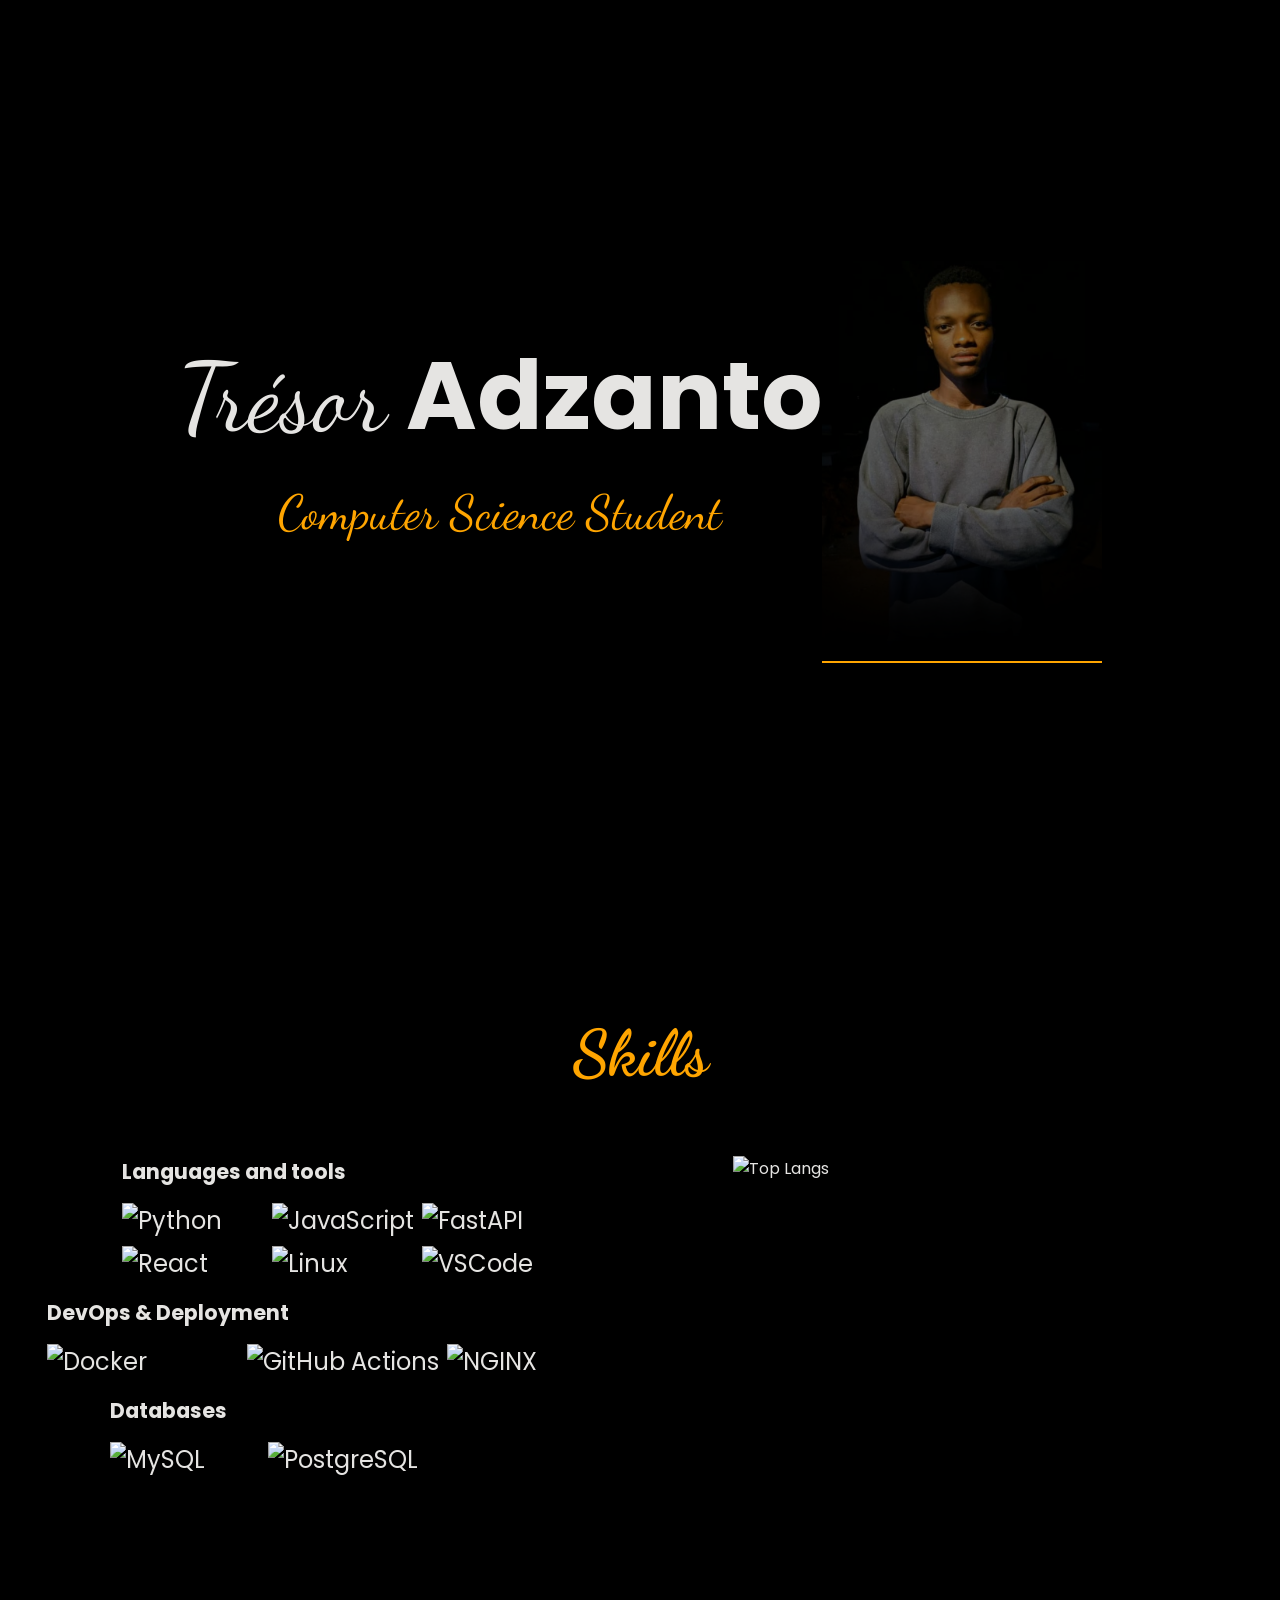
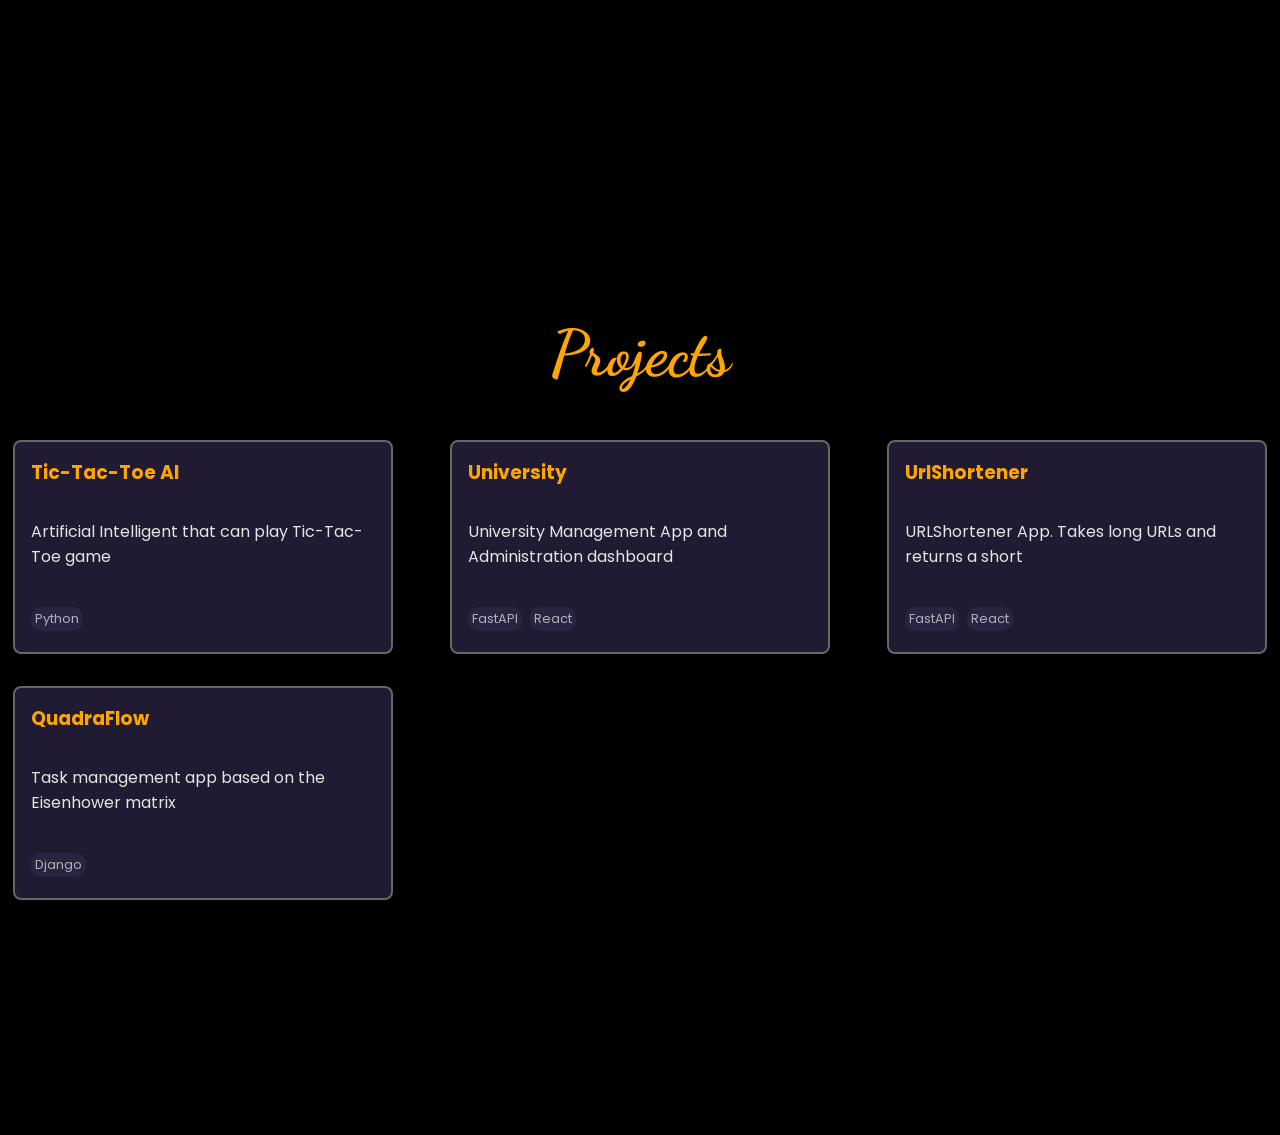
==== commit f1b95038: "Ajout des projets" ====
--- a/index.html
+++ b/index.html
@@ -51,7 +51,7 @@
       <!-- Section about -->
 
       <section class="w-page" id="about">
-        <h1></h1>
+        <h1 style="opacity: 0;">#</h1>
             <div class="about">
                 <div class="text text-slide-left">
                     <h1><span class="l f-n">Trésor</span> <span class="name"> Adzanto</span></h1>
@@ -169,11 +169,51 @@
                 </div>
                 <div class="footer">
                     <div class="lang">
-
-                    </div>
-                    <div class="gh-link">
-                        <a href="https://github.com/tresor-del/tic_tac_toe">
-                            <img src="https://img.shields.io/badge/GitHub-tresor--del-orange?style=flat-square&logo=github&logoColor=white(https://github.com/tresor-del") alt="">
+                        <div>Python</div>
+                    </div>
+                    <div class="gh-link">
+                        <a href="https://github.com/tresor-del/tic_tac_toe_ai" target="_blank">
+                            <img src="https://img.shields.io/badge/GitHub-orange?style=for-the-badge&logo=github&logoColor=white" alt="" >
+                        </a>
+                    </div>
+                </div>
+            </div>
+
+            <div class="card">
+                <div class="title">
+                    <h3>University</h3>
+                </div>
+                <div class="description">
+                    University Management App and Administration dashboard
+                </div>
+                <div class="footer">
+                    <div class="lang">
+                        <div>FastAPI</div>
+                        <div>React</div>
+                    </div>
+                    <div class="gh-link">
+                        <a href="https://github.com/tresor-del/university.git" target="_blank">
+                            <img src="https://img.shields.io/badge/GitHub-orange?style=for-the-badge&logo=github&logoColor=white" alt="">
+                        </a>
+                    </div>
+                </div>
+            </div>
+
+            <div class="card">
+                <div class="title">
+                    <h3>UrlShortener</h3>
+                </div>
+                <div class="description">
+                    URLShortener App. Takes long URLs and returns a short
+                </div>
+                <div class="footer">
+                    <div class="lang">
+                        <div>FastAPI</div>
+                        <div>React</div>
+                    </div>
+                    <div class="gh-link">
+                        <a href="https://github.com/tresor-del/university.git" target="_blank">
+                            <img src="https://img.shields.io/badge/GitHub-orange?style=for-the-badge&logo=github&logoColor=white" alt="">
                         </a>
                     </div>
                 </div>
@@ -181,71 +221,36 @@
 
              <div class="card">
                 <div class="title">
-                    <h3>Tic-Tac-Toe AI</h3>
-                </div>
-                <div class="description">
-                    Artificial Intelligent that can play Tic-Tac-Toe game
-                </div>
-                <div class="footer">
-                    <div class="lang">
-
-                    </div>
-                    <div class="gh-link">
-                        <a href="https://github.com/tresor-del/tic_tac_toe">
-                            <img src="https://img.shields.io/badge/GitHub-tresor--del-orange?style=flat-square&logo=github&logoColor=white(https://github.com/tresor-del") alt="">
-                        </a>
-                    </div>
-                </div>
-            </div>
-
-             <div class="card">
-                <div class="title">
-                    <h3>Tic-Tac-Toe AI</h3>
-                </div>
-                <div class="description">
-                    Artificial Intelligent that can play Tic-Tac-Toe game
-                </div>
-                <div class="footer">
-                    <div class="lang">
-
-                    </div>
-                    <div class="gh-link">
-                        <a href="https://github.com/tresor-del/tic_tac_toe">
-                            <img src="https://img.shields.io/badge/GitHub-tresor--del-orange?style=flat-square&logo=github&logoColor=white(https://github.com/tresor-del") alt="">
-                        </a>
-                    </div>
-                </div>
-            </div>
-
-             <div class="card">
-                <div class="title">
-                    <h3>Tic-Tac-Toe AI</h3>
-                </div>
-                <div class="description">
-                    Artificial Intelligent that can play Tic-Tac-Toe game
-                </div>
-                <div class="footer">
-                    <div class="lang">
-                        <div>Python</div>
-                    </div>
-                    <div class="gh-link">
-                        <a href="https://github.com/tresor-del/tic_tac_toe_ai">
+                    <h3>QuadraFlow</h3>
+                </div>
+                <div class="description">
+                    Task management app based on the Eisenhower matrix
+                </div>
+                <div class="footer">
+                    <div class="lang">
+                        <div>Django</div>
+                    </div>
+                    <div class="gh-link">
+                        <a href="https://github.com/tresor-del/ematrix.git" target="_blank">
                             <img src="https://img.shields.io/badge/GitHub-orange?style=for-the-badge&logo=github&logoColor=white" alt="">
                         </a>
                     </div>
                 </div>
             </div>
+             
+            <!-- <div class="more">
+                See more on GitHub
+            </div> -->
 
         </div>
       </section>
 
       <!-- Section contacts -->
 
-      <section class="contacts" id="contacts">
+      <!-- <section class="contacts" id="contacts">
         <h1 class="s-n">Contacts</h1>
-
-      </section>
-
+      </section> -->
+      
     </div>
     <script src="script.js"></script>
   </body>
--- a/style.css
+++ b/style.css
@@ -47,7 +47,7 @@
 
 section {
     min-height: 100vh;
-    scroll-snap-align: start;
+    /* scroll-snap-align: start; */
 }
 
 section .s-n {
@@ -64,7 +64,6 @@
     justify-content: center;
     align-items: center;
     position: relative;
-    margin-top: 2rem;
     width: 100%;
 }
 
@@ -251,10 +250,17 @@
 
     /* Projets */
 
+    #projects {
+        display: flex;
+        flex-direction: column;
+        gap: 3rem;
+    }
+
     .projects-container {
         display: grid;
         grid-template-columns: repeat(3, 1fr);
         gap: 2rem;
+        margin-bottom: 5rem;
     }
 
     .projects-container .card {
@@ -287,9 +293,10 @@
     }
 
     .card .footer .lang div {
-        background-color: rgb(0, 0, 255, 0.2);
+        background-color: rgba(102, 102, 145, 0.2);
         padding: 3px 4px;
         border-radius: 10px;
+        color: rgb(240, 240, 240);
         font-size: 0.8rem;
         opacity: 0.7;
     }
@@ -299,6 +306,13 @@
         justify-content: space-between;
     }
 
+    .more {
+        border: 1px solid #666;
+        justify-content: center;
+        align-items: center;
+        display: flex;
+        font-size: 1.6rem;
+    }
 /* page de bienvenue */
 
 #loader {
@@ -453,9 +467,11 @@
 
     section.w-page .about {
         flex-direction: column-reverse;
+        justify-content: unset;
+        align-items: center;
         height: auto;
         padding: 2rem 1rem;
-        margin-top: 5rem;
+        margin-top: 3rem;
     }
 
     section.w-page .about .text {
@@ -612,4 +628,23 @@
     #loader {
         padding: 0 !important;
     }
+
+        /* Projets */
+
+    .projects-container {
+        grid-template-columns: repeat(1, 1fr);
+        margin-bottom: 3rem;
+    }
+
+    .projects-container .card {
+        width: 350px;
+        margin: 0 auto;
+    }
+
+}
+
+@media (max-width: 1008px) {
+    .projects-container {
+        grid-template-columns: repeat(2, 1fr);
+    }
 }
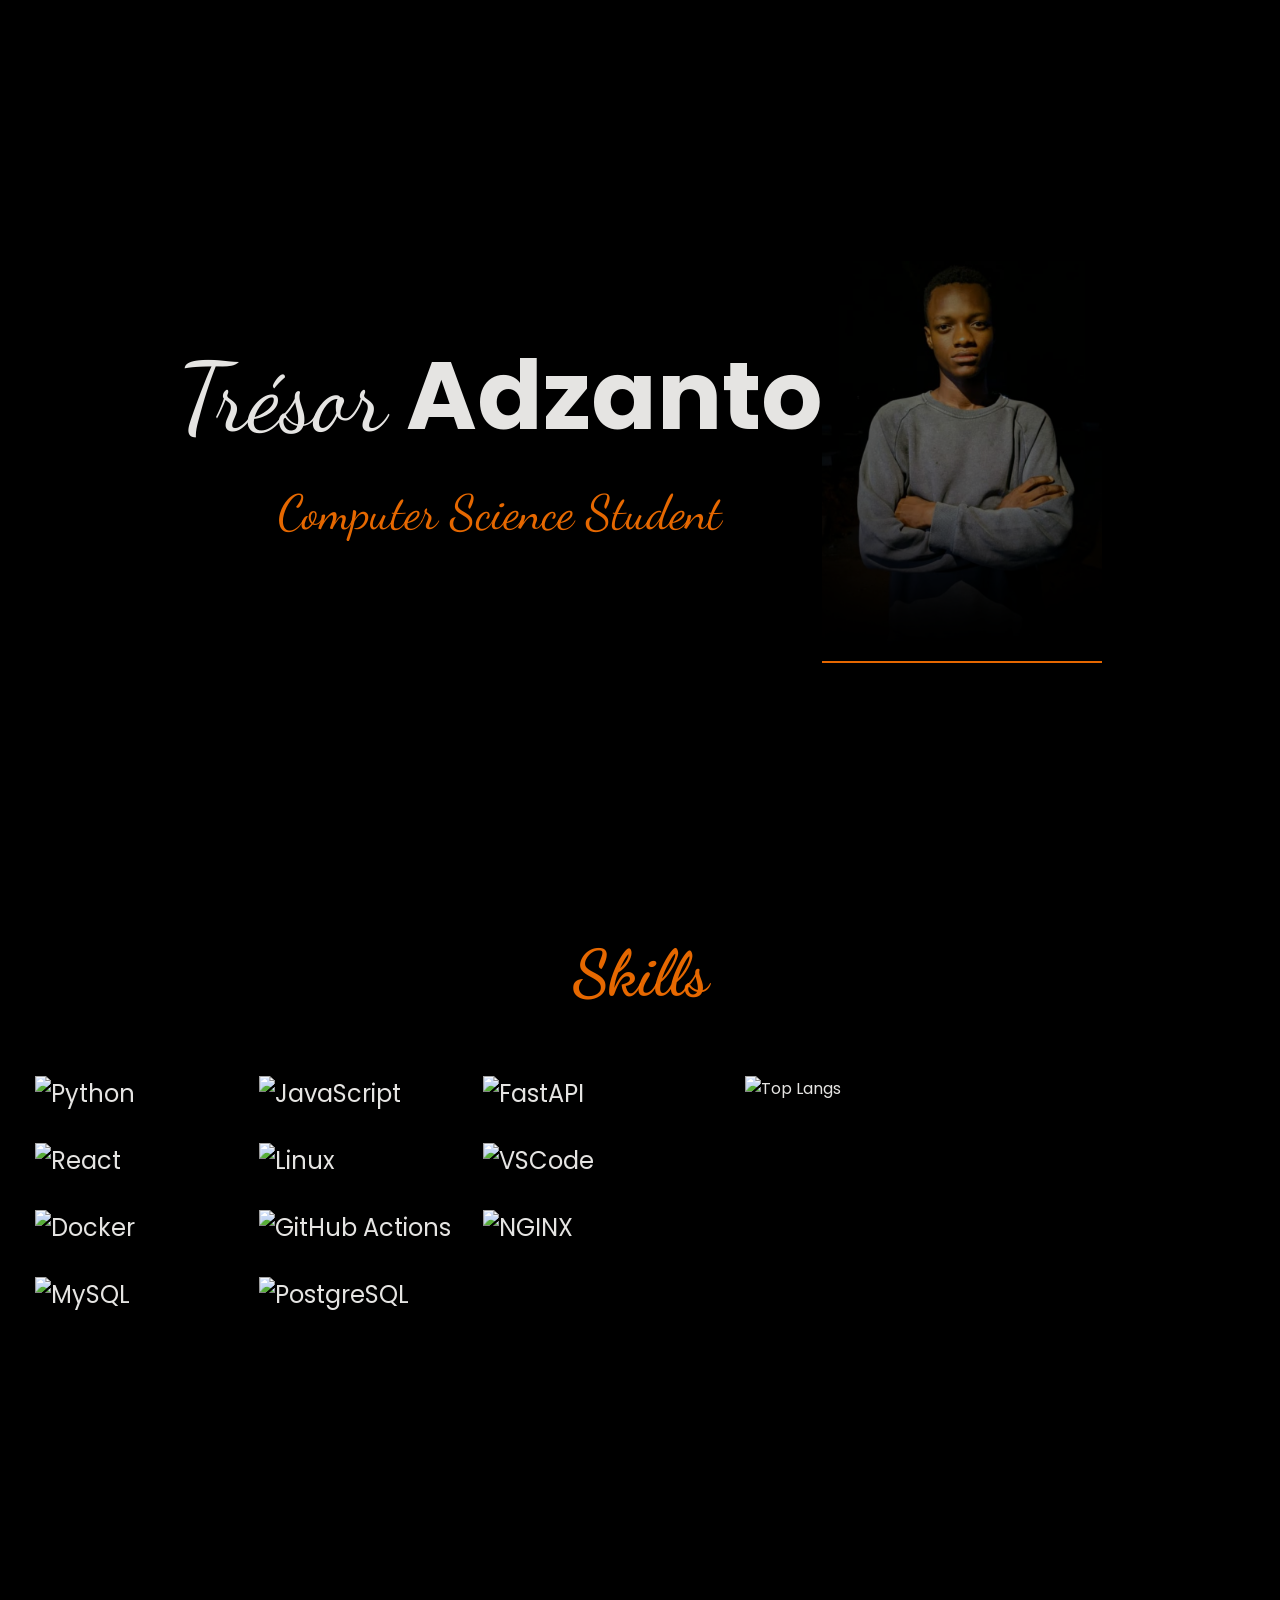
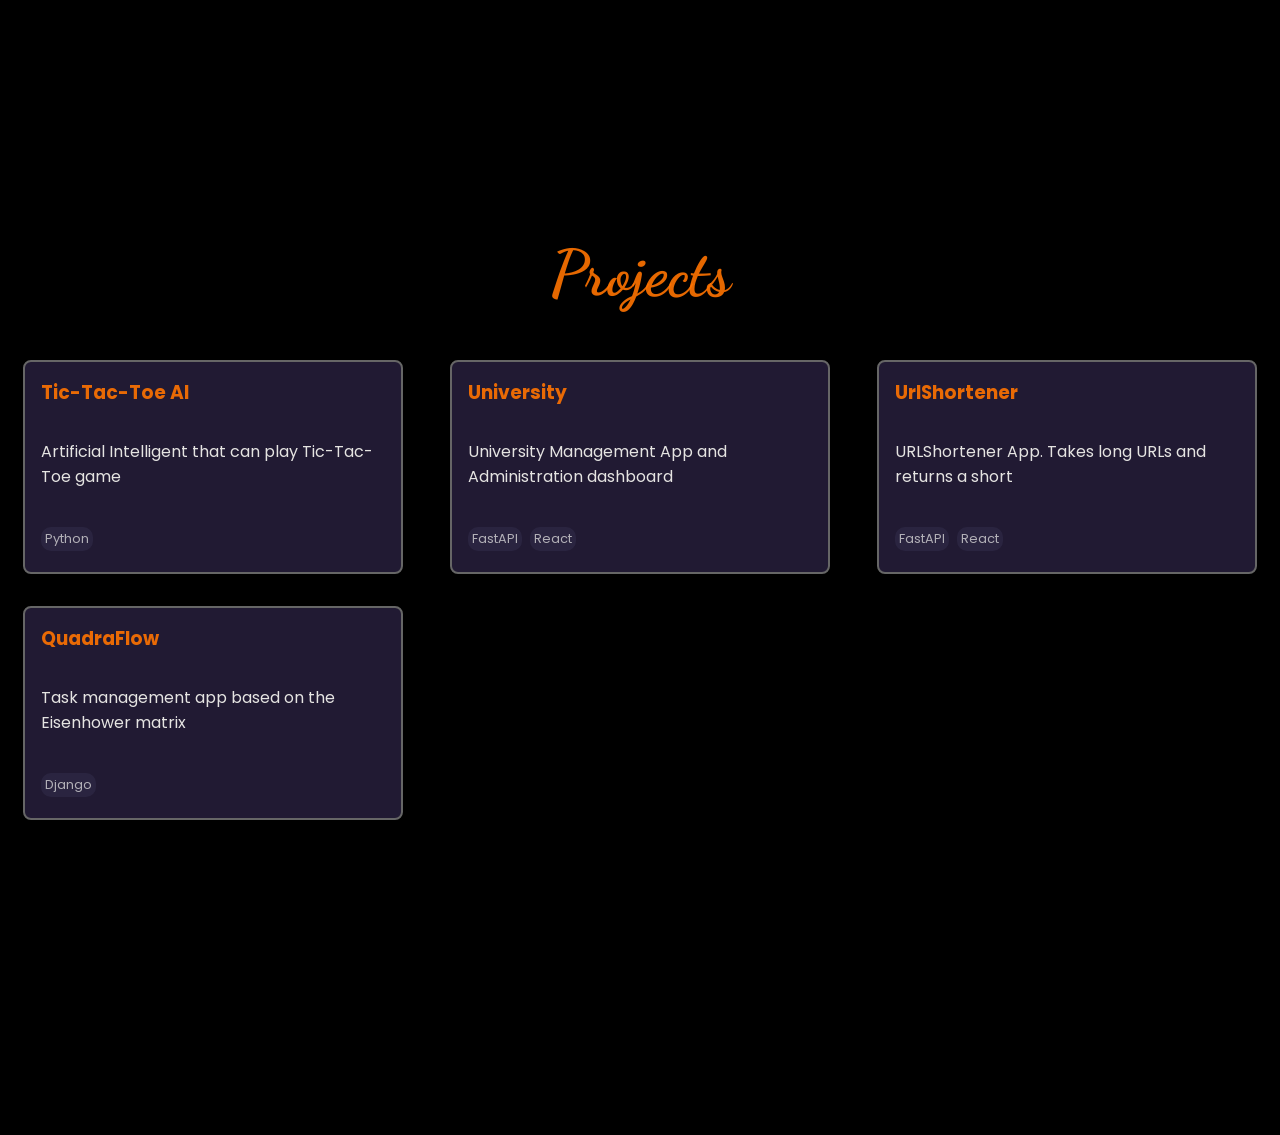
==== commit daeed21e: "Mise a jour de la section skill" ====
--- a/index.html
+++ b/index.html
@@ -87,77 +87,55 @@
         <h1 class="s-n">Skills</h1>
         <div class="s">
             <div class="s-card">
-
-            <div class="skills-badges card">
-                <h3>Languages and tools</h3>
-                <div>
-                    <a href="https://www.python.org/" target="_blank">
-                    <img src="https://img.shields.io/badge/Python-3776AB?style=for-the-badge&logo=python&logoColor=white" alt="Python">
-                </a>
-                <a href="https://developer.mozilla.org/en-US/docs/Web/JavaScript" target="_blank">
-                    <img src="https://img.shields.io/badge/JavaScript-F7DF1E?style=for-the-badge&logo=javascript&logoColor=black" alt="JavaScript">
-                </a>
-                <a href="https://fastapi.tiangolo.com/" target="_blank">
-                    <img src="https://img.shields.io/badge/FastAPI-009688?style=for-the-badge&logo=fastapi&logoColor=white" alt="FastAPI">
-                </a>
-                <a href="https://react.dev/" target="_blank">
-                    <img src="https://img.shields.io/badge/React-20232A?style=for-the-badge&logo=react&logoColor=61DAFB" alt="React">
-                </a>
-                <a href="https://www.linux.org/" target="_blank">
-                    <img src="https://img.shields.io/badge/Linux-FCC624?style=for-the-badge&logo=linux&logoColor=black" alt="Linux">
-                </a>
-                <a href="https://code.visualstudio.com/" target="_blank">
-                    <img src="https://img.shields.io/badge/VSCode-007ACC?style=for-the-badge&logo=visual-studio-code&logoColor=white" alt="VSCode">
-                </a></a>
+                <div class="skills-badges card">
+                        <a href="https://www.python.org/" target="_blank">
+                        <img src="https://img.shields.io/badge/Python-3776AB?style=for-the-badge&logo=python&logoColor=white" alt="Python">
+                    </a>
+                    <a href="https://developer.mozilla.org/en-US/docs/Web/JavaScript" target="_blank">
+                        <img src="https://img.shields.io/badge/JavaScript-F7DF1E?style=for-the-badge&logo=javascript&logoColor=black" alt="JavaScript">
+                    </a>
+                    <a href="https://fastapi.tiangolo.com/" target="_blank">
+                        <img src="https://img.shields.io/badge/FastAPI-009688?style=for-the-badge&logo=fastapi&logoColor=white" alt="FastAPI">
+                    </a>
+                    <a href="https://react.dev/" target="_blank">
+                        <img src="https://img.shields.io/badge/React-20232A?style=for-the-badge&logo=react&logoColor=61DAFB" alt="React">
+                    </a>
+                    <a href="https://www.linux.org/" target="_blank">
+                        <img src="https://img.shields.io/badge/Linux-FCC624?style=for-the-badge&logo=linux&logoColor=black" alt="Linux">
+                    </a>
+                    <a href="https://code.visualstudio.com/" target="_blank">
+                        <img src="https://img.shields.io/badge/VSCode-007ACC?style=for-the-badge&logo=visual-studio-code&logoColor=white" alt="VSCode">
+                    </a></a>
+                    <a href="https://www.docker.com/" target="_blank">
+                        <img src="https://img.shields.io/badge/Docker-2496ED?style=for-the-badge&logo=docker&logoColor=white" alt="Docker">
+                    </a>
+                    <a href="https://github.com/features/actions" target="_blank">
+                        <img src="https://img.shields.io/badge/G_Actions-2088FF?style=for-the-badge&logo=github-actions&logoColor=white" alt="GitHub Actions">
+                    </a>
+                    <a href="https://nginx.org/" target="_blank">
+                        <img src="https://img.shields.io/badge/NGINX-009639?style=for-the-badge&logo=nginx&logoColor=white" alt="NGINX">
+                    </a>  
+                    <a href="https://www.mysql.com/" target="_blank">
+                        <img src="https://img.shields.io/badge/MySQL-4479A1?style=for-the-badge&logo=mysql&logoColor=white" alt="MySQL">
+                    </a>
+                    <a href="https://www.postgresql.org/" target="_blank">
+                        <img src="https://img.shields.io/badge/PostgreSQL-336791?style=for-the-badge&logo=postgresql&logoColor=white" alt="PostgreSQL">
+                    </a> 
+                </div>
+            </div>
+            <div class="s-card">
+                <div class="m-l">
+                <img src="https://github-readme-stats.vercel.app/api/top-langs/?username=tresor-del&layout=compact&langs_count=8&theme=radical" alt="Top Langs"> 
                 </div>
                 
             </div>
-    
-            <div class="devops-deployment card">
-                <h3>DevOps & Deployment</h3>
-                <div>
-                  <a href="https://www.docker.com/" target="_blank">
-                    <img src="https://img.shields.io/badge/Docker-2496ED?style=for-the-badge&logo=docker&logoColor=white" alt="Docker">
-                </a>
-                <a href="https://github.com/features/actions" target="_blank">
-                    <img src="https://img.shields.io/badge/G_Actions-2088FF?style=for-the-badge&logo=github-actions&logoColor=white" alt="GitHub Actions">
-                </a>
-                <a href="https://nginx.org/" target="_blank">
-                    <img src="https://img.shields.io/badge/NGINX-009639?style=for-the-badge&logo=nginx&logoColor=white" alt="NGINX">
-                </a>  
-                </div>
-                
-            </div>
-
-            <div class="db card">
-                <h3>Databases</h3>
-                <div>
-                  <a href="https://www.mysql.com/" target="_blank">
-                    <img src="https://img.shields.io/badge/MySQL-4479A1?style=for-the-badge&logo=mysql&logoColor=white" alt="MySQL">
-                </a>
-                <a href="https://www.postgresql.org/" target="_blank">
-                    <img src="https://img.shields.io/badge/PostgreSQL-336791?style=for-the-badge&logo=postgresql&logoColor=white" alt="PostgreSQL">
-                </a>  
-                </div>
-                
-            </div>
-
-        </div>
-
-        <div class="s-card">
-            <div class="m-l">
-               <img src="https://github-readme-stats.vercel.app/api/top-langs/?username=tresor-del&layout=compact&langs_count=8&theme=radical" alt="Top Langs"> 
-            </div>
-            
-        </div>
-        </div>
-      </section>
+        </div>
+      </section> 
 
       <!-- Section projects -->
 
       <section class="projects" id="projects">
         <h1 class="s-n">Projects</h1>
-
         <div class="projects-container">
 
             <div class="card">
--- a/style.css
+++ b/style.css
@@ -6,7 +6,7 @@
 
 :root {
     ---bg-color: black;
-    --nav-text-color: orange;
+    --nav-text-color: rgb(255, 115, 0, 0.9);
     --nav-tex-color-active: #FFD700;
     --text-color: #E5E4E2;
 }
@@ -30,7 +30,6 @@
 }
 
 
-
 a {
     text-decoration: none;
     font-size: 1.5rem;
@@ -51,7 +50,6 @@
 }
 
 section .s-n {
-    padding-top: 5rem;
     text-align: center;
     font-size: 4rem;
     font-family: "Dancing Script", cursive;
@@ -196,28 +194,27 @@
     flex-direction: column;
 }
 
-section h1 {
-    margin-top: rem;
-}
 
 .s {
     display: flex;
     justify-content: space-around;
 }
 
-.s-card .skills-badges div,
-.s-card .devops-deployment div,
-.s-card .db div {
+section .sub {
+    opacity: 0.5;
+    margin: 0.5rem;
+    text-align: center;
+}
+
+.s-card .card {
     display: grid;
     grid-template-columns: repeat(3, 1fr);
-    gap: 0.5rem;
-}
-
-.s-card .skills-badges div img,
-.s-card .devops-deployment div img,
-.s-card .db div img {
-    width: 110px;
-    height: 30px;
+    gap: 2rem;
+}
+
+.s-card .card img {
+    width: 150px;
+    height: 40px;
 
 }
 
@@ -259,7 +256,9 @@
     .projects-container {
         display: grid;
         grid-template-columns: repeat(3, 1fr);
-        gap: 2rem;
+    /* gap: 2rem; */
+        row-gap: 2rem;
+    
         margin-bottom: 5rem;
     }
 
@@ -451,8 +450,8 @@
     font-weight: 700;
 }
 
-.logo {
-    font-weight: 700;
+.logo img{
+    height: 30px;
 }
 
 /* hamburger caché sur desktop */
@@ -471,7 +470,6 @@
         align-items: center;
         height: auto;
         padding: 2rem 1rem;
-        margin-top: 3rem;
     }
 
     section.w-page .about .text {
@@ -488,9 +486,7 @@
         font-family: inherit;
     }
 
-    section.w-page .about .text h1 span {
-        margin-left: 2px;
-    }
+
 
 
     section.w-page .about .text h2 {
@@ -546,17 +542,13 @@
         gap: 2rem;
     }
 
-    .s-card .skills-badges div,
-    .s-card .devops-deployment div,
-    .s-card .db div {
+    .s-card .card {
         display: grid;
         grid-template-columns: repeat(3, 1fr);
         gap: 0.5rem;
     }
 
-    .s-card .skills-badges div img,
-    .s-card .devops-deployment div img,
-    .s-card .db div img {
+    .s-card .card img {
         width: 100px;
         height: 30px;
 
@@ -567,7 +559,9 @@
 
     }
 
-
+    .logo img {
+        height: 20px;
+    }
 
     .nav-icon {
         width: 50px;
@@ -632,7 +626,7 @@
         /* Projets */
 
     .projects-container {
-        grid-template-columns: repeat(1, 1fr);
+        grid-template-columns: repeat(1, 1fr) !important;
         margin-bottom: 3rem;
     }
 
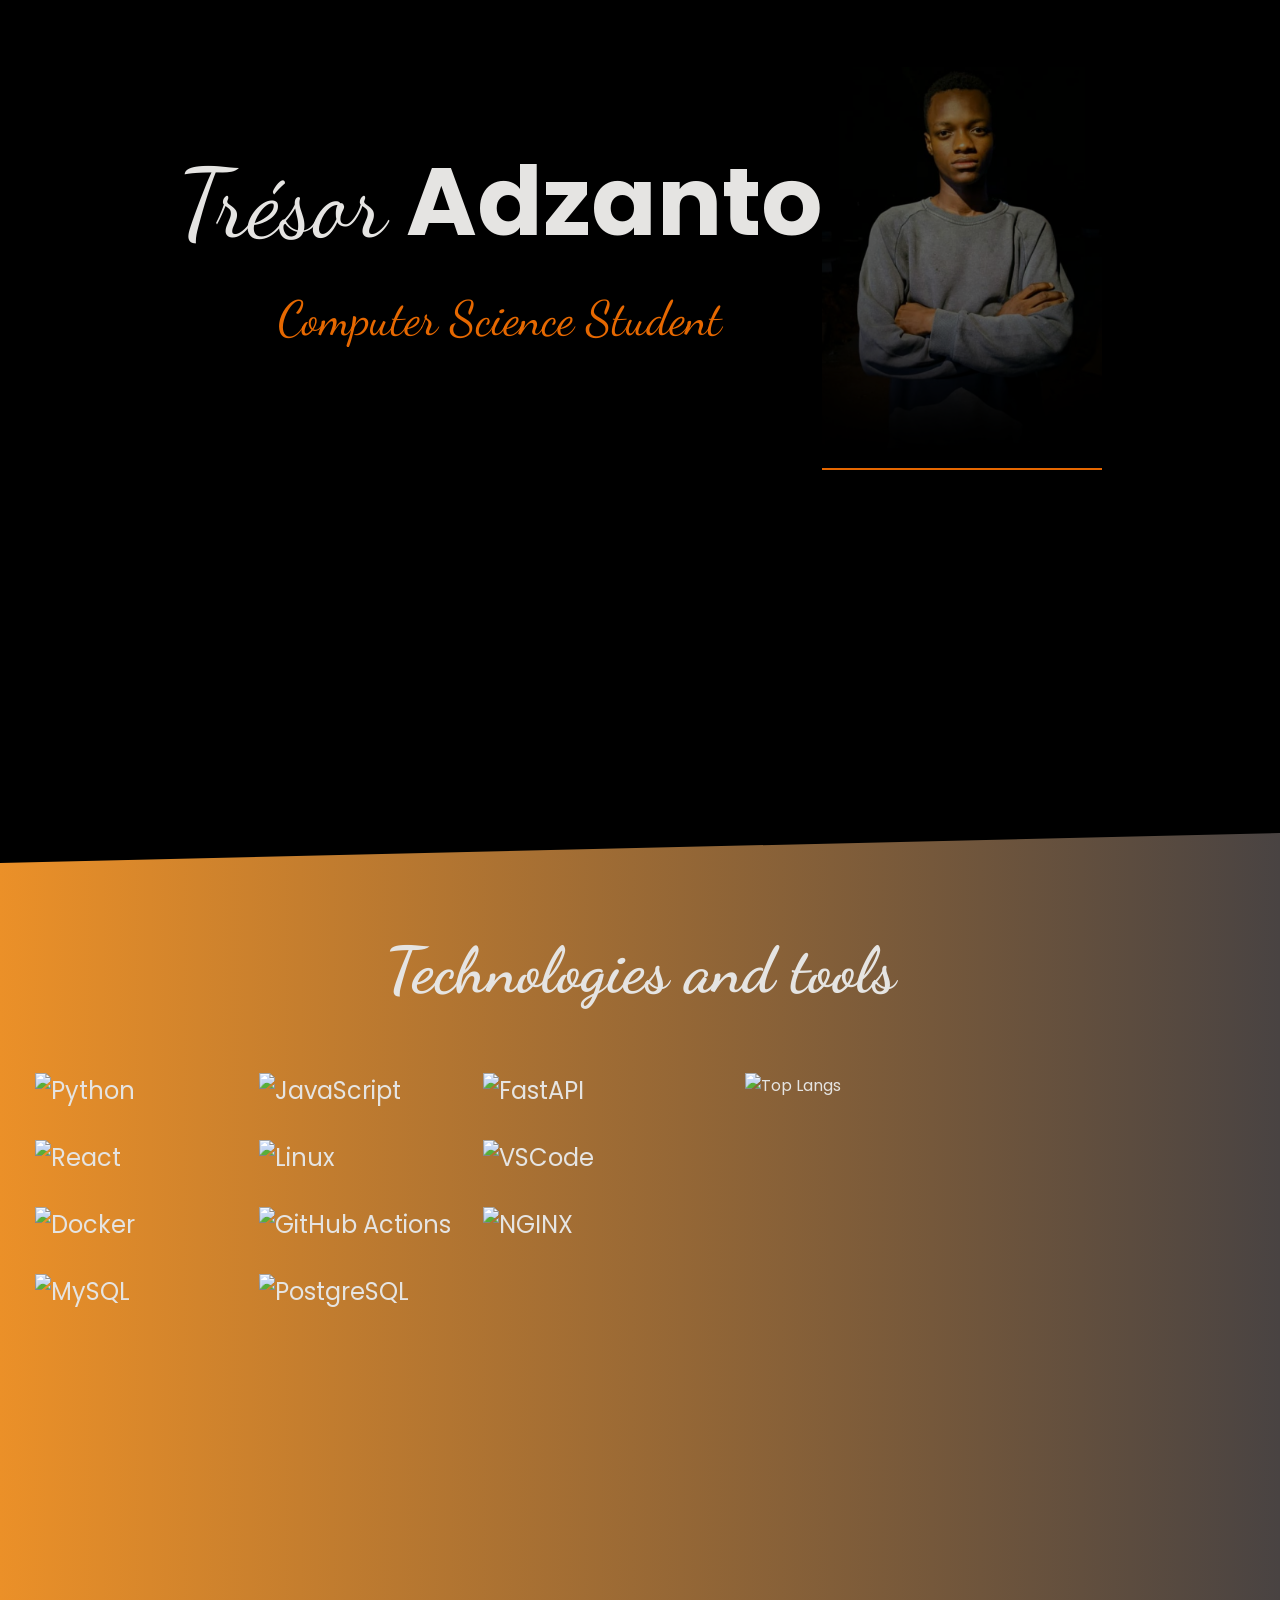
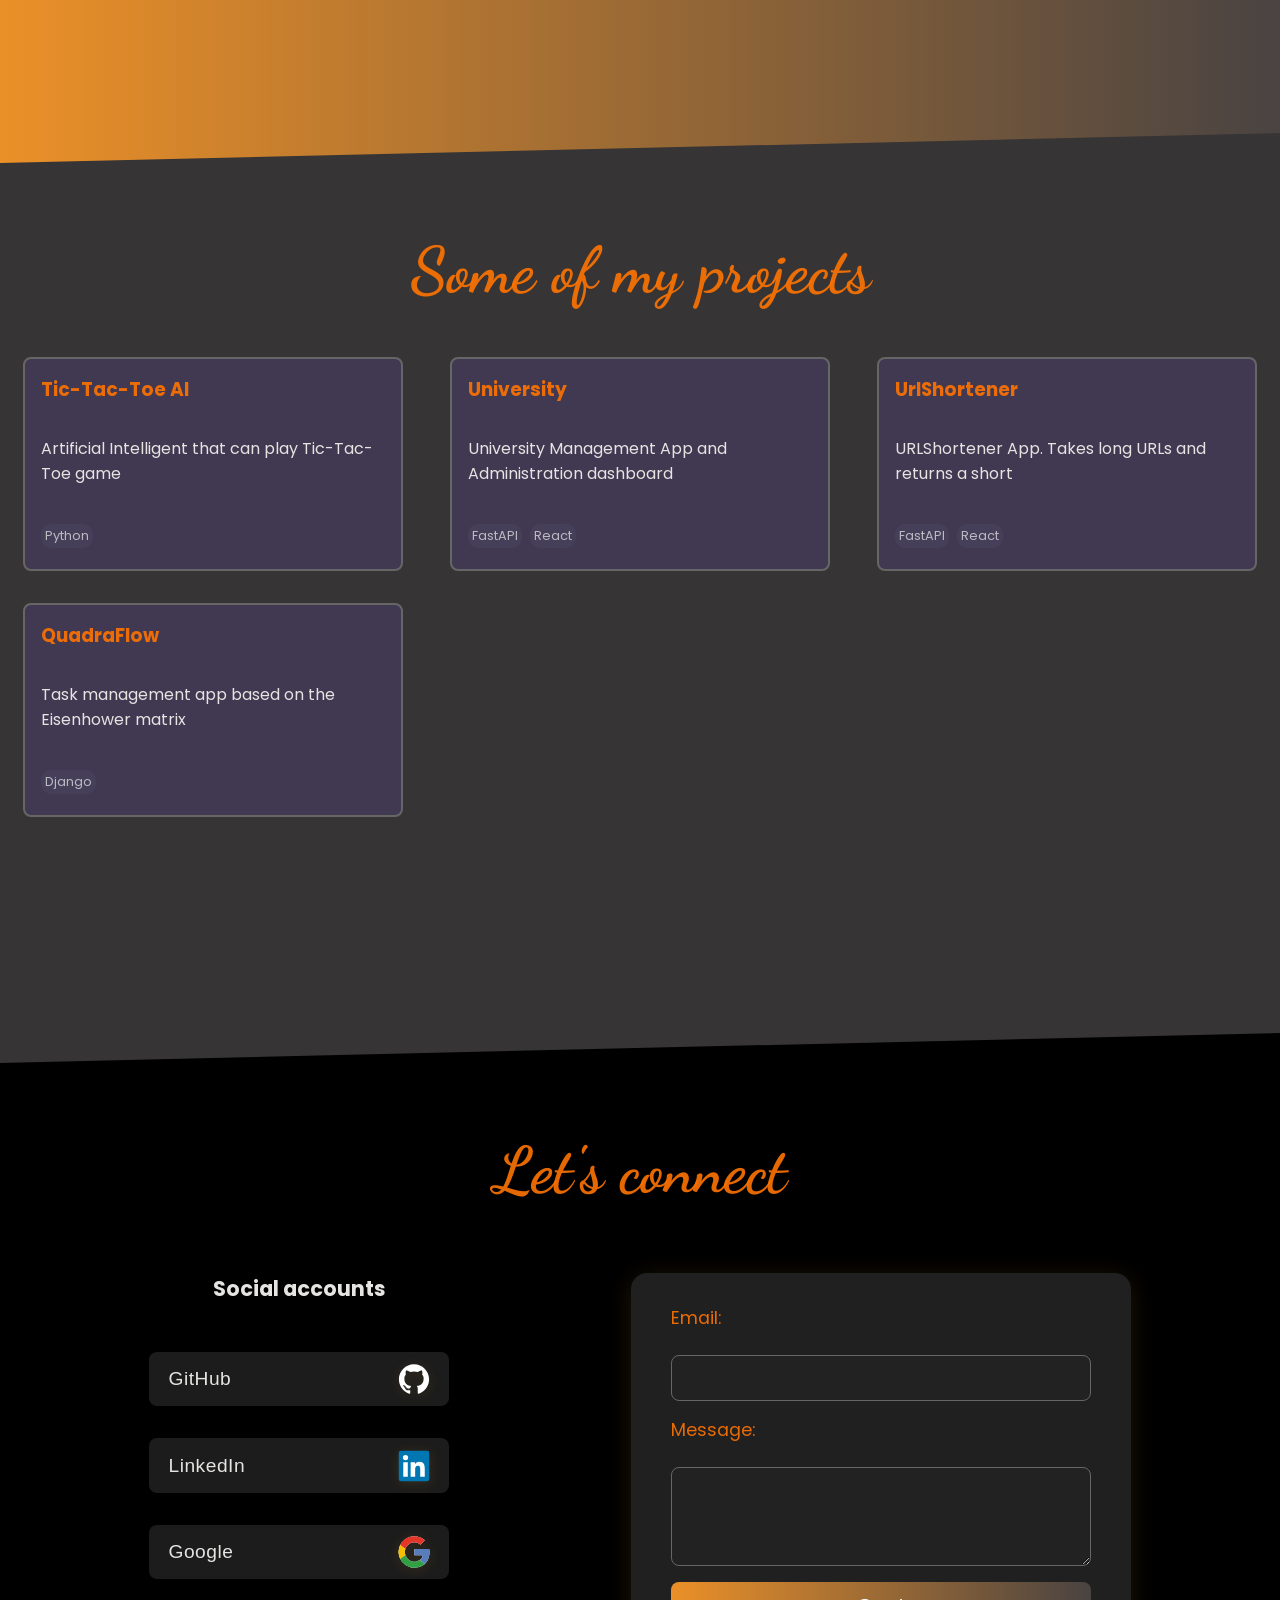
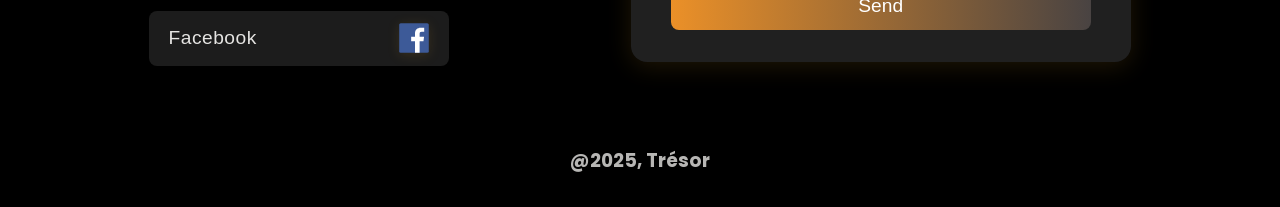
==== commit 46fdf590: "Ajout de la section contact et footer" ====
--- a/index.html
+++ b/index.html
@@ -48,186 +48,226 @@
      
     <div class="container" id="main-content"> 
         
-      <!-- Section about -->
-
-      <section class="w-page" id="about">
-        <h1 style="opacity: 0;">#</h1>
-            <div class="about">
-                <div class="text text-slide-left">
-                    <h1><span class="l f-n">Trésor</span> <span class="name"> Adzanto</span></h1>
-                    <h2>Computer Science Student</h2>
+        <!-- Section about -->
+
+        <section class="w-page" id="about">
+            <h1 style="opacity: 0;">#</h1>
+                <div class="about">
+                    <div class="text text-slide-left">
+                        <h1><span class="l f-n">Trésor</span> <span class="name"> Adzanto</span></h1>
+                        <h2>Computer Science Student</h2>
+                        
+                        <div class="text-slide-bottom">
+
+                            <a href="https://github.com/tresor-del">
+                                <svg xmlns="http://www.w3.org/2000/svg" viewBox="0 0 128 128"><g fill="white"><path fill-rule="evenodd" clip-rule="evenodd" d="M64 5.103c-33.347 0-60.388 27.035-60.388 60.388 0 26.682 17.303 49.317 41.297 57.303 3.017.56 4.125-1.31 4.125-2.905 0-1.44-.056-6.197-.082-11.243-16.8 3.653-20.345-7.125-20.345-7.125-2.747-6.98-6.705-8.836-6.705-8.836-5.48-3.748.413-3.67.413-3.67 6.063.425 9.257 6.223 9.257 6.223 5.386 9.23 14.127 6.562 17.573 5.02.542-3.903 2.107-6.568 3.834-8.076-13.413-1.525-27.514-6.704-27.514-29.843 0-6.593 2.36-11.98 6.223-16.21-.628-1.52-2.695-7.662.584-15.98 0 0 5.07-1.623 16.61 6.19C53.7 35 58.867 34.327 64 34.304c5.13.023 10.3.694 15.127 2.033 11.526-7.813 16.59-6.19 16.59-6.19 3.287 8.317 1.22 14.46.593 15.98 3.872 4.23 6.215 9.617 6.215 16.21 0 23.194-14.127 28.3-27.574 29.796 2.167 1.874 4.097 5.55 4.097 11.183 0 8.08-.07 14.583-.07 16.572 0 1.607 1.088 3.49 4.148 2.897 23.98-7.994 41.263-30.622 41.263-57.294C124.388 32.14 97.35 5.104 64 5.104z"/><path d="M26.484 91.806c-.133.3-.605.39-1.035.185-.44-.196-.685-.605-.543-.906.13-.31.603-.395 1.04-.188.44.197.69.61.537.91zm2.446 2.729c-.287.267-.85.143-1.232-.28-.396-.42-.47-.983-.177-1.254.298-.266.844-.14 1.24.28.394.426.472.984.17 1.255zM31.312 98.012c-.37.258-.976.017-1.35-.52-.37-.538-.37-1.183.01-1.44.373-.258.97-.025 1.35.507.368.545.368 1.19-.01 1.452zm3.261 3.361c-.33.365-1.036.267-1.552-.23-.527-.487-.674-1.18-.343-1.544.336-.366 1.045-.264 1.564.23.527.486.686 1.18.333 1.543zm4.5 1.951c-.147.473-.825.688-1.51.486-.683-.207-1.13-.76-.99-1.238.14-.477.823-.7 1.512-.485.683.206 1.13.756.988 1.237zm4.943.361c.017.498-.563.91-1.28.92-.723.017-1.308-.387-1.315-.877 0-.503.568-.91 1.29-.924.717-.013 1.306.387 1.306.88zm4.598-.782c.086.485-.413.984-1.126 1.117-.7.13-1.35-.172-1.44-.653-.086-.498.422-.997 1.122-1.126.714-.123 1.354.17 1.444.663zm0 0"/></g></svg>
+                            </a>
+                            <a href="https://linkedin.com/in/tresor-del">
+                                <svg xmlns="http://www.w3.org/2000/svg" viewBox="0 0 128 128"><path fill="#0076b2" d="M116 3H12a8.91 8.91 0 00-9 8.8v104.42a8.91 8.91 0 009 8.78h104a8.93 8.93 0 009-8.81V11.77A8.93 8.93 0 00116 3z"/><path fill="#fff" d="M21.06 48.73h18.11V107H21.06zm9.06-29a10.5 10.5 0 11-10.5 10.49 10.5 10.5 0 0110.5-10.49M50.53 48.73h17.36v8h.24c2.42-4.58 8.32-9.41 17.13-9.41C103.6 47.28 107 59.35 107 75v32H88.89V78.65c0-6.75-.12-15.44-9.41-15.44s-10.87 7.36-10.87 15V107H50.53z"/></svg>
+                            </a>
+                            <a href="skills">
+                                <svg xmlns="http://www.w3.org/2000/svg" viewBox="0 0 128 128"><path fill="#fff" d="M44.59 4.21a63.28 63.28 0 004.33 120.9 67.6 67.6 0 0032.36.35 57.13 57.13 0 0025.9-13.46 57.44 57.44 0 0016-26.26 74.33 74.33 0 001.61-33.58H65.27v24.69h34.47a29.72 29.72 0 01-12.66 19.52 36.16 36.16 0 01-13.93 5.5 41.29 41.29 0 01-15.1 0A37.16 37.16 0 0144 95.74a39.3 39.3 0 01-14.5-19.42 38.31 38.31 0 010-24.63 39.25 39.25 0 019.18-14.91A37.17 37.17 0 0176.13 27a34.28 34.28 0 0113.64 8q5.83-5.8 11.64-11.63c2-2.09 4.18-4.08 6.15-6.22A61.22 61.22 0 0087.2 4.59a64 64 0 00-42.61-.38z"/><path fill="#e33629" d="M44.59 4.21a64 64 0 0142.61.37 61.22 61.22 0 0120.35 12.62c-2 2.14-4.11 4.14-6.15 6.22Q95.58 29.23 89.77 35a34.28 34.28 0 00-13.64-8 37.17 37.17 0 00-37.46 9.74 39.25 39.25 0 00-9.18 14.91L8.76 35.6A63.53 63.53 0 0144.59 4.21z"/><path fill="#f8bd00" d="M3.26 51.5a62.93 62.93 0 015.5-15.9l20.73 16.09a38.31 38.31 0 000 24.63q-10.36 8-20.73 16.08a63.33 63.33 0 01-5.5-40.9z"/><path fill="#587dbd" d="M65.27 52.15h59.52a74.33 74.33 0 01-1.61 33.58 57.44 57.44 0 01-16 26.26c-6.69-5.22-13.41-10.4-20.1-15.62a29.72 29.72 0 0012.66-19.54H65.27c-.01-8.22 0-16.45 0-24.68z"/><path fill="#319f43" d="M8.75 92.4q10.37-8 20.73-16.08A39.3 39.3 0 0044 95.74a37.16 37.16 0 0014.08 6.08 41.29 41.29 0 0015.1 0 36.16 36.16 0 0013.93-5.5c6.69 5.22 13.41 10.4 20.1 15.62a57.13 57.13 0 01-25.9 13.47 67.6 67.6 0 01-32.36-.35 63 63 0 01-23-11.59A63.73 63.73 0 018.75 92.4z"/></svg>
+                            </a>
+                            <a href="#">
+                                <svg xmlns="http://www.w3.org/2000/svg" viewBox="0 0 128 128"><rect fill="#3d5a98" x="4.83" y="4.83" width="118.35" height="118.35" rx="6.53" ry="6.53"/><path fill="#fff" d="M86.48 123.17V77.34h15.38l2.3-17.86H86.48v-11.4c0-5.17 1.44-8.7 8.85-8.7h9.46v-16A126.56 126.56 0 0091 22.7c-13.62 0-23 8.3-23 23.61v13.17H52.62v17.86H68v45.83z"/></svg>
+                            </a>
+        
+                        </div>
+                        
+                    </div>
+                    <div class="img img-slide-right">
+                        <img src="asset/Screenshot_20231020-134120_WhatsApp.jpg" alt="">
+                    </div>
+                </div>
+        </section>
+
+        <!-- Section skills -->
+
+        <section class="skills" id="skills">
+            <h1 class="s-n">Technologies and tools</h1>
+            <div class="s">
+                <div class="s-card">
+                    <div class="skills-badges card">
+                            <a href="https://www.python.org/" target="_blank">
+                            <img src="https://img.shields.io/badge/Python-3776AB?style=for-the-badge&logo=python&logoColor=white" alt="Python">
+                        </a>
+                        <a href="https://developer.mozilla.org/en-US/docs/Web/JavaScript" target="_blank">
+                            <img src="https://img.shields.io/badge/JavaScript-F7DF1E?style=for-the-badge&logo=javascript&logoColor=black" alt="JavaScript">
+                        </a>
+                        <a href="https://fastapi.tiangolo.com/" target="_blank">
+                            <img src="https://img.shields.io/badge/FastAPI-009688?style=for-the-badge&logo=fastapi&logoColor=white" alt="FastAPI">
+                        </a>
+                        <a href="https://react.dev/" target="_blank">
+                            <img src="https://img.shields.io/badge/React-20232A?style=for-the-badge&logo=react&logoColor=61DAFB" alt="React">
+                        </a>
+                        <a href="https://www.linux.org/" target="_blank">
+                            <img src="https://img.shields.io/badge/Linux-FCC624?style=for-the-badge&logo=linux&logoColor=black" alt="Linux">
+                        </a>
+                        <a href="https://code.visualstudio.com/" target="_blank">
+                            <img src="https://img.shields.io/badge/VSCode-007ACC?style=for-the-badge&logo=visual-studio-code&logoColor=white" alt="VSCode">
+                        </a></a>
+                        <a href="https://www.docker.com/" target="_blank">
+                            <img src="https://img.shields.io/badge/Docker-2496ED?style=for-the-badge&logo=docker&logoColor=white" alt="Docker">
+                        </a>
+                        <a href="https://github.com/features/actions" target="_blank">
+                            <img src="https://img.shields.io/badge/G_Actions-2088FF?style=for-the-badge&logo=github-actions&logoColor=white" alt="GitHub Actions">
+                        </a>
+                        <a href="https://nginx.org/" target="_blank">
+                            <img src="https://img.shields.io/badge/NGINX-009639?style=for-the-badge&logo=nginx&logoColor=white" alt="NGINX">
+                        </a>  
+                        <a href="https://www.mysql.com/" target="_blank">
+                            <img src="https://img.shields.io/badge/MySQL-4479A1?style=for-the-badge&logo=mysql&logoColor=white" alt="MySQL">
+                        </a>
+                        <a href="https://www.postgresql.org/" target="_blank">
+                            <img src="https://img.shields.io/badge/PostgreSQL-336791?style=for-the-badge&logo=postgresql&logoColor=white" alt="PostgreSQL">
+                        </a> 
+                    </div>
+                </div>
+                <div class="s-card">
+                    <div class="m-l">
+                    <img src="https://github-readme-stats.vercel.app/api/top-langs/?username=tresor-del&layout=compact&langs_count=8&theme=radical" alt="Top Langs"> 
+                    </div>
                     
-                    <div class="text-slide-bottom">
-
+                </div>
+            </div>
+        </section> 
+
+        <!-- Section projects -->
+
+        <section class="projects" id="projects">
+            <h1 class="s-n">Some of my projects</h1>
+            <div class="projects-container">
+
+                <div class="card">
+                    <div class="title">
+                        <h3>Tic-Tac-Toe AI</h3>
+                    </div>
+                    <div class="description">
+                        Artificial Intelligent that can play Tic-Tac-Toe game
+                    </div>
+                    <div class="footer">
+                        <div class="lang">
+                            <div>Python</div>
+                        </div>
+                        <div class="gh-link">
+                            <a href="https://github.com/tresor-del/tic_tac_toe_ai" target="_blank">
+                                <img src="https://img.shields.io/badge/GitHub-orange?style=for-the-badge&logo=github&logoColor=white" alt="" >
+                            </a>
+                        </div>
+                    </div>
+                </div>
+
+                <div class="card">
+                    <div class="title">
+                        <h3>University</h3>
+                    </div>
+                    <div class="description">
+                        University Management App and Administration dashboard
+                    </div>
+                    <div class="footer">
+                        <div class="lang">
+                            <div>FastAPI</div>
+                            <div>React</div>
+                        </div>
+                        <div class="gh-link">
+                            <a href="https://github.com/tresor-del/university.git" target="_blank">
+                                <img src="https://img.shields.io/badge/GitHub-orange?style=for-the-badge&logo=github&logoColor=white" alt="">
+                            </a>
+                        </div>
+                    </div>
+                </div>
+
+                <div class="card">
+                    <div class="title">
+                        <h3>UrlShortener</h3>
+                    </div>
+                    <div class="description">
+                        URLShortener App. Takes long URLs and returns a short
+                    </div>
+                    <div class="footer">
+                        <div class="lang">
+                            <div>FastAPI</div>
+                            <div>React</div>
+                        </div>
+                        <div class="gh-link">
+                            <a href="https://github.com/tresor-del/university.git" target="_blank">
+                                <img src="https://img.shields.io/badge/GitHub-orange?style=for-the-badge&logo=github&logoColor=white" alt="">
+                            </a>
+                        </div>
+                    </div>
+                </div>
+
+                <div class="card">
+                    <div class="title">
+                        <h3>QuadraFlow</h3>
+                    </div>
+                    <div class="description">
+                        Task management app based on the Eisenhower matrix
+                    </div>
+                    <div class="footer">
+                        <div class="lang">
+                            <div>Django</div>
+                        </div>
+                        <div class="gh-link">
+                            <a href="https://github.com/tresor-del/ematrix.git" target="_blank">
+                                <img src="https://img.shields.io/badge/GitHub-orange?style=for-the-badge&logo=github&logoColor=white" alt="">
+                            </a>
+                        </div>
+                    </div>
+                </div>
+                
+                <!-- <div class="more">
+                    See more on GitHub
+                </div> -->
+
+            </div>
+        </section>
+
+        <!-- Section contacts -->
+
+        <div class="contacts" id="contacts">
+            <h1 class="s-n">Let's connect</h1>
+            <div class="c">
+                <div class="links">
+                    <h4>Social accounts</h4>
+                    <div class="contacts-links">
                         <a href="https://github.com/tresor-del">
+                            <span>GitHub</span>
                             <svg xmlns="http://www.w3.org/2000/svg" viewBox="0 0 128 128"><g fill="white"><path fill-rule="evenodd" clip-rule="evenodd" d="M64 5.103c-33.347 0-60.388 27.035-60.388 60.388 0 26.682 17.303 49.317 41.297 57.303 3.017.56 4.125-1.31 4.125-2.905 0-1.44-.056-6.197-.082-11.243-16.8 3.653-20.345-7.125-20.345-7.125-2.747-6.98-6.705-8.836-6.705-8.836-5.48-3.748.413-3.67.413-3.67 6.063.425 9.257 6.223 9.257 6.223 5.386 9.23 14.127 6.562 17.573 5.02.542-3.903 2.107-6.568 3.834-8.076-13.413-1.525-27.514-6.704-27.514-29.843 0-6.593 2.36-11.98 6.223-16.21-.628-1.52-2.695-7.662.584-15.98 0 0 5.07-1.623 16.61 6.19C53.7 35 58.867 34.327 64 34.304c5.13.023 10.3.694 15.127 2.033 11.526-7.813 16.59-6.19 16.59-6.19 3.287 8.317 1.22 14.46.593 15.98 3.872 4.23 6.215 9.617 6.215 16.21 0 23.194-14.127 28.3-27.574 29.796 2.167 1.874 4.097 5.55 4.097 11.183 0 8.08-.07 14.583-.07 16.572 0 1.607 1.088 3.49 4.148 2.897 23.98-7.994 41.263-30.622 41.263-57.294C124.388 32.14 97.35 5.104 64 5.104z"/><path d="M26.484 91.806c-.133.3-.605.39-1.035.185-.44-.196-.685-.605-.543-.906.13-.31.603-.395 1.04-.188.44.197.69.61.537.91zm2.446 2.729c-.287.267-.85.143-1.232-.28-.396-.42-.47-.983-.177-1.254.298-.266.844-.14 1.24.28.394.426.472.984.17 1.255zM31.312 98.012c-.37.258-.976.017-1.35-.52-.37-.538-.37-1.183.01-1.44.373-.258.97-.025 1.35.507.368.545.368 1.19-.01 1.452zm3.261 3.361c-.33.365-1.036.267-1.552-.23-.527-.487-.674-1.18-.343-1.544.336-.366 1.045-.264 1.564.23.527.486.686 1.18.333 1.543zm4.5 1.951c-.147.473-.825.688-1.51.486-.683-.207-1.13-.76-.99-1.238.14-.477.823-.7 1.512-.485.683.206 1.13.756.988 1.237zm4.943.361c.017.498-.563.91-1.28.92-.723.017-1.308-.387-1.315-.877 0-.503.568-.91 1.29-.924.717-.013 1.306.387 1.306.88zm4.598-.782c.086.485-.413.984-1.126 1.117-.7.13-1.35-.172-1.44-.653-.086-.498.422-.997 1.122-1.126.714-.123 1.354.17 1.444.663zm0 0"/></g></svg>
                         </a>
                         <a href="https://linkedin.com/in/tresor-del">
+                            <span>LinkedIn</span>
                             <svg xmlns="http://www.w3.org/2000/svg" viewBox="0 0 128 128"><path fill="#0076b2" d="M116 3H12a8.91 8.91 0 00-9 8.8v104.42a8.91 8.91 0 009 8.78h104a8.93 8.93 0 009-8.81V11.77A8.93 8.93 0 00116 3z"/><path fill="#fff" d="M21.06 48.73h18.11V107H21.06zm9.06-29a10.5 10.5 0 11-10.5 10.49 10.5 10.5 0 0110.5-10.49M50.53 48.73h17.36v8h.24c2.42-4.58 8.32-9.41 17.13-9.41C103.6 47.28 107 59.35 107 75v32H88.89V78.65c0-6.75-.12-15.44-9.41-15.44s-10.87 7.36-10.87 15V107H50.53z"/></svg>
                         </a>
                         <a href="skills">
+                            <span>Google</span>
                             <svg xmlns="http://www.w3.org/2000/svg" viewBox="0 0 128 128"><path fill="#fff" d="M44.59 4.21a63.28 63.28 0 004.33 120.9 67.6 67.6 0 0032.36.35 57.13 57.13 0 0025.9-13.46 57.44 57.44 0 0016-26.26 74.33 74.33 0 001.61-33.58H65.27v24.69h34.47a29.72 29.72 0 01-12.66 19.52 36.16 36.16 0 01-13.93 5.5 41.29 41.29 0 01-15.1 0A37.16 37.16 0 0144 95.74a39.3 39.3 0 01-14.5-19.42 38.31 38.31 0 010-24.63 39.25 39.25 0 019.18-14.91A37.17 37.17 0 0176.13 27a34.28 34.28 0 0113.64 8q5.83-5.8 11.64-11.63c2-2.09 4.18-4.08 6.15-6.22A61.22 61.22 0 0087.2 4.59a64 64 0 00-42.61-.38z"/><path fill="#e33629" d="M44.59 4.21a64 64 0 0142.61.37 61.22 61.22 0 0120.35 12.62c-2 2.14-4.11 4.14-6.15 6.22Q95.58 29.23 89.77 35a34.28 34.28 0 00-13.64-8 37.17 37.17 0 00-37.46 9.74 39.25 39.25 0 00-9.18 14.91L8.76 35.6A63.53 63.53 0 0144.59 4.21z"/><path fill="#f8bd00" d="M3.26 51.5a62.93 62.93 0 015.5-15.9l20.73 16.09a38.31 38.31 0 000 24.63q-10.36 8-20.73 16.08a63.33 63.33 0 01-5.5-40.9z"/><path fill="#587dbd" d="M65.27 52.15h59.52a74.33 74.33 0 01-1.61 33.58 57.44 57.44 0 01-16 26.26c-6.69-5.22-13.41-10.4-20.1-15.62a29.72 29.72 0 0012.66-19.54H65.27c-.01-8.22 0-16.45 0-24.68z"/><path fill="#319f43" d="M8.75 92.4q10.37-8 20.73-16.08A39.3 39.3 0 0044 95.74a37.16 37.16 0 0014.08 6.08 41.29 41.29 0 0015.1 0 36.16 36.16 0 0013.93-5.5c6.69 5.22 13.41 10.4 20.1 15.62a57.13 57.13 0 01-25.9 13.47 67.6 67.6 0 01-32.36-.35 63 63 0 01-23-11.59A63.73 63.73 0 018.75 92.4z"/></svg>
                         </a>
                         <a href="#">
+                            <span>Facebook</span>
                             <svg xmlns="http://www.w3.org/2000/svg" viewBox="0 0 128 128"><rect fill="#3d5a98" x="4.83" y="4.83" width="118.35" height="118.35" rx="6.53" ry="6.53"/><path fill="#fff" d="M86.48 123.17V77.34h15.38l2.3-17.86H86.48v-11.4c0-5.17 1.44-8.7 8.85-8.7h9.46v-16A126.56 126.56 0 0091 22.7c-13.62 0-23 8.3-23 23.61v13.17H52.62v17.86H68v45.83z"/></svg>
                         </a>
-      
-                    </div>
-                    
-                </div>
-                <div class="img img-slide-right">
-                    <img src="asset/Screenshot_20231020-134120_WhatsApp.jpg" alt="">
+                    </div>
+                </div>
+                <div class="d-message">
+                    <form class="contact-form">
+                        <label for="name">Email:</label>
+                        <input type="email" id="name" name="email" required>
+                        
+                        <label for="message">Message:</label>
+                        <textarea id="message" name="message" rows="4" required></textarea>
+                        
+                        <button type="submit" class="submit-btn">Send</button>
+                    </form>
                 </div>
             </div>
-      </section>
-
-      <!-- Section skills -->
-
-      <section class="skills" id="skills">
-        <h1 class="s-n">Skills</h1>
-        <div class="s">
-            <div class="s-card">
-                <div class="skills-badges card">
-                        <a href="https://www.python.org/" target="_blank">
-                        <img src="https://img.shields.io/badge/Python-3776AB?style=for-the-badge&logo=python&logoColor=white" alt="Python">
-                    </a>
-                    <a href="https://developer.mozilla.org/en-US/docs/Web/JavaScript" target="_blank">
-                        <img src="https://img.shields.io/badge/JavaScript-F7DF1E?style=for-the-badge&logo=javascript&logoColor=black" alt="JavaScript">
-                    </a>
-                    <a href="https://fastapi.tiangolo.com/" target="_blank">
-                        <img src="https://img.shields.io/badge/FastAPI-009688?style=for-the-badge&logo=fastapi&logoColor=white" alt="FastAPI">
-                    </a>
-                    <a href="https://react.dev/" target="_blank">
-                        <img src="https://img.shields.io/badge/React-20232A?style=for-the-badge&logo=react&logoColor=61DAFB" alt="React">
-                    </a>
-                    <a href="https://www.linux.org/" target="_blank">
-                        <img src="https://img.shields.io/badge/Linux-FCC624?style=for-the-badge&logo=linux&logoColor=black" alt="Linux">
-                    </a>
-                    <a href="https://code.visualstudio.com/" target="_blank">
-                        <img src="https://img.shields.io/badge/VSCode-007ACC?style=for-the-badge&logo=visual-studio-code&logoColor=white" alt="VSCode">
-                    </a></a>
-                    <a href="https://www.docker.com/" target="_blank">
-                        <img src="https://img.shields.io/badge/Docker-2496ED?style=for-the-badge&logo=docker&logoColor=white" alt="Docker">
-                    </a>
-                    <a href="https://github.com/features/actions" target="_blank">
-                        <img src="https://img.shields.io/badge/G_Actions-2088FF?style=for-the-badge&logo=github-actions&logoColor=white" alt="GitHub Actions">
-                    </a>
-                    <a href="https://nginx.org/" target="_blank">
-                        <img src="https://img.shields.io/badge/NGINX-009639?style=for-the-badge&logo=nginx&logoColor=white" alt="NGINX">
-                    </a>  
-                    <a href="https://www.mysql.com/" target="_blank">
-                        <img src="https://img.shields.io/badge/MySQL-4479A1?style=for-the-badge&logo=mysql&logoColor=white" alt="MySQL">
-                    </a>
-                    <a href="https://www.postgresql.org/" target="_blank">
-                        <img src="https://img.shields.io/badge/PostgreSQL-336791?style=for-the-badge&logo=postgresql&logoColor=white" alt="PostgreSQL">
-                    </a> 
-                </div>
-            </div>
-            <div class="s-card">
-                <div class="m-l">
-                <img src="https://github-readme-stats.vercel.app/api/top-langs/?username=tresor-del&layout=compact&langs_count=8&theme=radical" alt="Top Langs"> 
-                </div>
-                
-            </div>
-        </div>
-      </section> 
-
-      <!-- Section projects -->
-
-      <section class="projects" id="projects">
-        <h1 class="s-n">Projects</h1>
-        <div class="projects-container">
-
-            <div class="card">
-                <div class="title">
-                    <h3>Tic-Tac-Toe AI</h3>
-                </div>
-                <div class="description">
-                    Artificial Intelligent that can play Tic-Tac-Toe game
-                </div>
-                <div class="footer">
-                    <div class="lang">
-                        <div>Python</div>
-                    </div>
-                    <div class="gh-link">
-                        <a href="https://github.com/tresor-del/tic_tac_toe_ai" target="_blank">
-                            <img src="https://img.shields.io/badge/GitHub-orange?style=for-the-badge&logo=github&logoColor=white" alt="" >
-                        </a>
-                    </div>
-                </div>
-            </div>
-
-            <div class="card">
-                <div class="title">
-                    <h3>University</h3>
-                </div>
-                <div class="description">
-                    University Management App and Administration dashboard
-                </div>
-                <div class="footer">
-                    <div class="lang">
-                        <div>FastAPI</div>
-                        <div>React</div>
-                    </div>
-                    <div class="gh-link">
-                        <a href="https://github.com/tresor-del/university.git" target="_blank">
-                            <img src="https://img.shields.io/badge/GitHub-orange?style=for-the-badge&logo=github&logoColor=white" alt="">
-                        </a>
-                    </div>
-                </div>
-            </div>
-
-            <div class="card">
-                <div class="title">
-                    <h3>UrlShortener</h3>
-                </div>
-                <div class="description">
-                    URLShortener App. Takes long URLs and returns a short
-                </div>
-                <div class="footer">
-                    <div class="lang">
-                        <div>FastAPI</div>
-                        <div>React</div>
-                    </div>
-                    <div class="gh-link">
-                        <a href="https://github.com/tresor-del/university.git" target="_blank">
-                            <img src="https://img.shields.io/badge/GitHub-orange?style=for-the-badge&logo=github&logoColor=white" alt="">
-                        </a>
-                    </div>
-                </div>
-            </div>
-
-             <div class="card">
-                <div class="title">
-                    <h3>QuadraFlow</h3>
-                </div>
-                <div class="description">
-                    Task management app based on the Eisenhower matrix
-                </div>
-                <div class="footer">
-                    <div class="lang">
-                        <div>Django</div>
-                    </div>
-                    <div class="gh-link">
-                        <a href="https://github.com/tresor-del/ematrix.git" target="_blank">
-                            <img src="https://img.shields.io/badge/GitHub-orange?style=for-the-badge&logo=github&logoColor=white" alt="">
-                        </a>
-                    </div>
-                </div>
-            </div>
-             
-            <!-- <div class="more">
-                See more on GitHub
-            </div> -->
-
-        </div>
-      </section>
-
-      <!-- Section contacts -->
-
-      <!-- <section class="contacts" id="contacts">
-        <h1 class="s-n">Contacts</h1>
-      </section> -->
+        
+            
+        </div>
+
+        <footer class="footer">
+            <h3>@2025, Trésor</h3>
+        </footer>
       
     </div>
     <script src="script.js"></script>
--- a/style.css
+++ b/style.css
@@ -49,15 +49,16 @@
     /* scroll-snap-align: start; */
 }
 
-section .s-n {
+section .s-n,
+.contacts h1 {
     text-align: center;
     font-size: 4rem;
     font-family: "Dancing Script", cursive;
     color: var(--nav-text-color);
 }
 
+
 section.w-page .about {
-    height: 100vh;
     display: flex;
     justify-content: center;
     align-items: center;
@@ -73,7 +74,6 @@
     gap: 1rem;
     color: #E5E4E2;
     z-index: 2;
-    height: 100vh;
 }
 
 section.w-page .about .text h1 {
@@ -140,6 +140,26 @@
     font-weight: lighter;
 }
 
+section.w-page {
+    position: relative;
+    margin-top: 2rem;
+}
+
+section.w-page::after {
+    content: "";
+    position: absolute;
+    left: 0;
+    right: 0;
+    height: 100px;
+    bottom: -1px;
+    background: linear-gradient(90deg, #eb9028, #494342);
+    clip-path: polygon(0 30%, 100% 0%, 100% 100%, 0% 100%);
+    transform-origin: left bottom;
+    pointer-events: none;
+    margin-top: 1rem;
+}
+
+
 .img {
     width: 280px;
     margin-bottom: 3rem;
@@ -192,6 +212,26 @@
 #skills {
     display: flex;
     flex-direction: column;
+    background-color: #494342;
+    background: linear-gradient(90deg, #eb9028, #494342);
+    position: relative;
+}
+
+#skills h1 {
+    color: #E5E4E2;
+}
+
+#skills::after {
+    content: "";
+    position: absolute;
+    left: 0;
+    right: 0;
+    height: 100px;
+    bottom: -1px;
+    background-color: #363434;
+    clip-path: polygon(0 30%, 100% 0%, 100% 100%, 0% 100%);
+    transform-origin: left bottom;
+    pointer-events: none;
 }
 
 
@@ -245,73 +285,261 @@
 }
 
 
-    /* Projets */
-
-    #projects {
+/* Projets */
+
+#projects {
+    display: flex;
+    flex-direction: column;
+    gap: 3rem;
+    background-color: #363434;
+    position: relative;
+}
+
+#projects::after {
+    content: "";
+    position: absolute;
+    left: 0;
+    right: 0;
+    height: 100px;
+    bottom: -1px;
+    background-color: black;
+    clip-path: polygon(0 30%, 100% 0%, 100% 100%, 0% 100%);
+    transform-origin: left bottom;
+    pointer-events: none;
+}
+
+
+.projects-container {
+    display: grid;
+    grid-template-columns: repeat(3, 1fr);
+    /* gap: 2rem; */
+    row-gap: 2rem;
+
+    margin-bottom: 5rem;
+}
+
+.projects-container .card {
+    width: 380px;
+    margin: 0 auto;
+    background-color: rgba(83, 66, 128, 0.4);
+    padding: 1rem;
+    display: flex;
+    flex-direction: column;
+    border: 2px solid #666;
+    border-radius: 8px;
+    row-gap: 2rem;
+    column-gap: 2rem;
+}
+
+.card .title h3 {
+    color: var(--nav-text-color);
+}
+
+.card .footer img {
+    height: 30px;
+
+}
+
+.card .footer .lang {
+    display: flex;
+    align-items: center;
+    justify-content: center;
+    gap: 0.5rem;
+}
+
+.card .footer .lang div {
+    background-color: rgba(102, 102, 145, 0.2);
+    padding: 3px 4px;
+    border-radius: 10px;
+    color: rgb(240, 240, 240);
+    font-size: 0.8rem;
+    opacity: 0.7;
+}
+
+.card .footer {
+    display: flex;
+    justify-content: space-between;
+}
+
+.more {
+    border: 1px solid #666;
+    justify-content: center;
+    align-items: center;
+    display: flex;
+    font-size: 1.6rem;
+}
+
+/* contacts */
+.contacts {
+    display: flex;
+    flex-direction: column;
+    align-items: center;
+    gap: 4rem;
+    min-height: 50vh;
+    width: 100%;
+    margin-bottom: 3rem;
+}
+
+.c {
+    display: flex;
+    justify-content: space-evenly;
+    width: 100%;
+    flex-wrap: wrap;
+    gap: 2rem;
+}
+
+
+.links {
+    display: flex;
+    flex-direction: column;
+    gap: 2rem;
+    align-items: center;
+}
+
+.links h4 {
+    font-size: 1.3rem;
+}
+
+.contacts-links {
+    display: flex;
+    flex-direction: column;
+    gap: 2rem;
+    align-items: flex-start;
+    margin-top: 1rem;
+}
+
+.contacts-links a {
+    display: flex;
+    align-items: center;
+    justify-content: space-between;
+    gap: 1rem;
+    padding: 0.7rem 1.2rem;
+    border-radius: 8px;
+    background: rgba(40, 40, 40, 0.7);
+    transition: background 0.2s, transform 0.2s;
+    color: var(--nav-text-color);
+    font-size: 1.2rem;
+    width: 300px;
+}
+
+.contacts-links a:hover {
+    background: linear-gradient(90deg, #eb9028, #494342);
+    color: #FFD700;
+    transform: scale(1.03);
+}
+
+.contacts-links a span {
+    font-weight: 500;
+    letter-spacing: 0.5px;
+}
+
+.contacts-links a svg {
+    width: 2rem;
+    height: 2rem;
+    flex-shrink: 0;
+    transition: filter 0.2s;
+    filter: drop-shadow(0 2px 6px rgba(214, 152, 36, 0.15));
+}
+
+.contacts-links a:hover svg {
+    filter: drop-shadow(0 2px 8px #FFD700);
+}
+
+
+/* footer */
+
+.footer h3 {
+    text-align: center;
+    padding: 2rem;
+    opacity: 0.8;
+}
+
+@media (max-width: 768px) {
+
+    .c {
         display: flex;
         flex-direction: column;
-        gap: 3rem;
-    }
-
-    .projects-container {
-        display: grid;
-        grid-template-columns: repeat(3, 1fr);
-    /* gap: 2rem; */
-        row-gap: 2rem;
-    
-        margin-bottom: 5rem;
-    }
-
-    .projects-container .card {
-        width: 380px;
-        margin: 0 auto;
-        background-color: rgba(83, 66, 128, 0.4);
+    }
+
+    .contacts-links {
+        gap: 1.2rem;
+        align-items: stretch;
+    }
+
+    .contacts-links a {
+        font-size: 1rem;
+        padding: 0.6rem 1rem;
+        width: 300px;
+    }
+
+    .contacts-links a svg {
+        width: 1.5rem;
+        height: 1.5rem;
+    }
+}
+
+
+
+.contact-form {
+    display: flex;
+    flex-direction: column;
+    gap: 1rem;
+    width: 100%;
+    width: 500px;
+    margin: 0 auto;
+    background: rgba(40, 40, 40, 0.8);
+    padding: 2rem 2.5rem;
+    border-radius: 16px;
+    box-shadow: 0 4px 24px rgba(214, 152, 36, 0.15);
+}
+
+.contact-form label {
+    font-size: 1.1rem;
+    color: var(--nav-text-color);
+    margin-bottom: 0.5rem;
+}
+
+.contact-form input,
+.contact-form textarea {
+    padding: 0.8rem 1rem;
+    border: 1px solid #666;
+    border-radius: 8px;
+    background: #222;
+    color: var(--text-color);
+    font-size: 1rem;
+    resize: vertical;
+    transition: border-color 0.2s;
+}
+
+.contact-form input:focus,
+.contact-form textarea:focus {
+    border-color: var(--nav-text-color);
+    outline: none;
+}
+
+.contact-form button {
+    padding: 0.8rem 1.5rem;
+    background: linear-gradient(90deg, #eb9028, #494342);
+    color: #fff;
+    border: none;
+    border-radius: 8px;
+    font-size: 1.2rem;
+    cursor: pointer;
+    transition: background 0.2s, transform 0.2s;
+}
+
+.contact-form button:hover {
+    background: linear-gradient(90deg, #FFD700, #eb9028);
+    transform: translateY(-2px) scale(1.03);
+}
+
+@media (max-width: 768px) {
+    .contact-form {
         padding: 1rem;
-        display: flex;
-        flex-direction: column;
-        border: 2px solid #666;
-        border-radius: 8px;
-        row-gap: 2rem;
-        column-gap: 2rem;
-    }
-
-    .card .title h3{
-        color: var(--nav-text-color);
-    }
-
-    .card .footer img {
-        height: 30px;
-
-    }
-
-    .card .footer .lang {
-        display: flex;
-        align-items: center;
-        justify-content: center;
-        gap: 0.5rem;
-    }
-
-    .card .footer .lang div {
-        background-color: rgba(102, 102, 145, 0.2);
-        padding: 3px 4px;
-        border-radius: 10px;
-        color: rgb(240, 240, 240);
-        font-size: 0.8rem;
-        opacity: 0.7;
-    }
-
-    .card .footer {
-        display: flex;
-        justify-content: space-between;
-    }
-
-    .more {
-        border: 1px solid #666;
-        justify-content: center;
-        align-items: center;
-        display: flex;
-        font-size: 1.6rem;
-    }
+        max-width: 300px;
+    }
+}
+
 /* page de bienvenue */
 
 #loader {
@@ -450,7 +678,7 @@
     font-weight: 700;
 }
 
-.logo img{
+.logo img {
     height: 30px;
 }
 
@@ -463,6 +691,10 @@
 
 
 @media (max-width: 768px) {
+
+    section.w-page {
+        min-height: 110vh !important;
+    }
 
     section.w-page .about {
         flex-direction: column-reverse;
@@ -512,7 +744,7 @@
     }
 
     section .s-n {
-        padding: 4.5rem 0;
+        padding: 2rem 0;
         text-align: center;
         font-size: 3rem;
         font-family: "Dancing Script", cursive;
@@ -618,12 +850,16 @@
         margin-left: 1rem !important;
     }
 
-
-    #loader {
-        padding: 0 !important;
-    }
-
-        /* Projets */
+    /* skills */
+    #skills {
+        min-height: 120vh !important;
+    }
+
+    /* Projets */
+
+    #projects {
+        min-height: 200vh !important;
+    }
 
     .projects-container {
         grid-template-columns: repeat(1, 1fr) !important;
@@ -635,6 +871,24 @@
         margin: 0 auto;
     }
 
+    #loader {
+        align-items: center;
+        justify-content: start;
+        margin-left: 5rem;
+    }
+
+    @keyframes fadeInUp {
+        from {
+            opacity: 0;
+            transform: translateY(15px);
+        }
+
+        to {
+            opacity: 1;
+            transform: translateY(0);
+        }
+    }
+
 }
 
 @media (max-width: 1008px) {
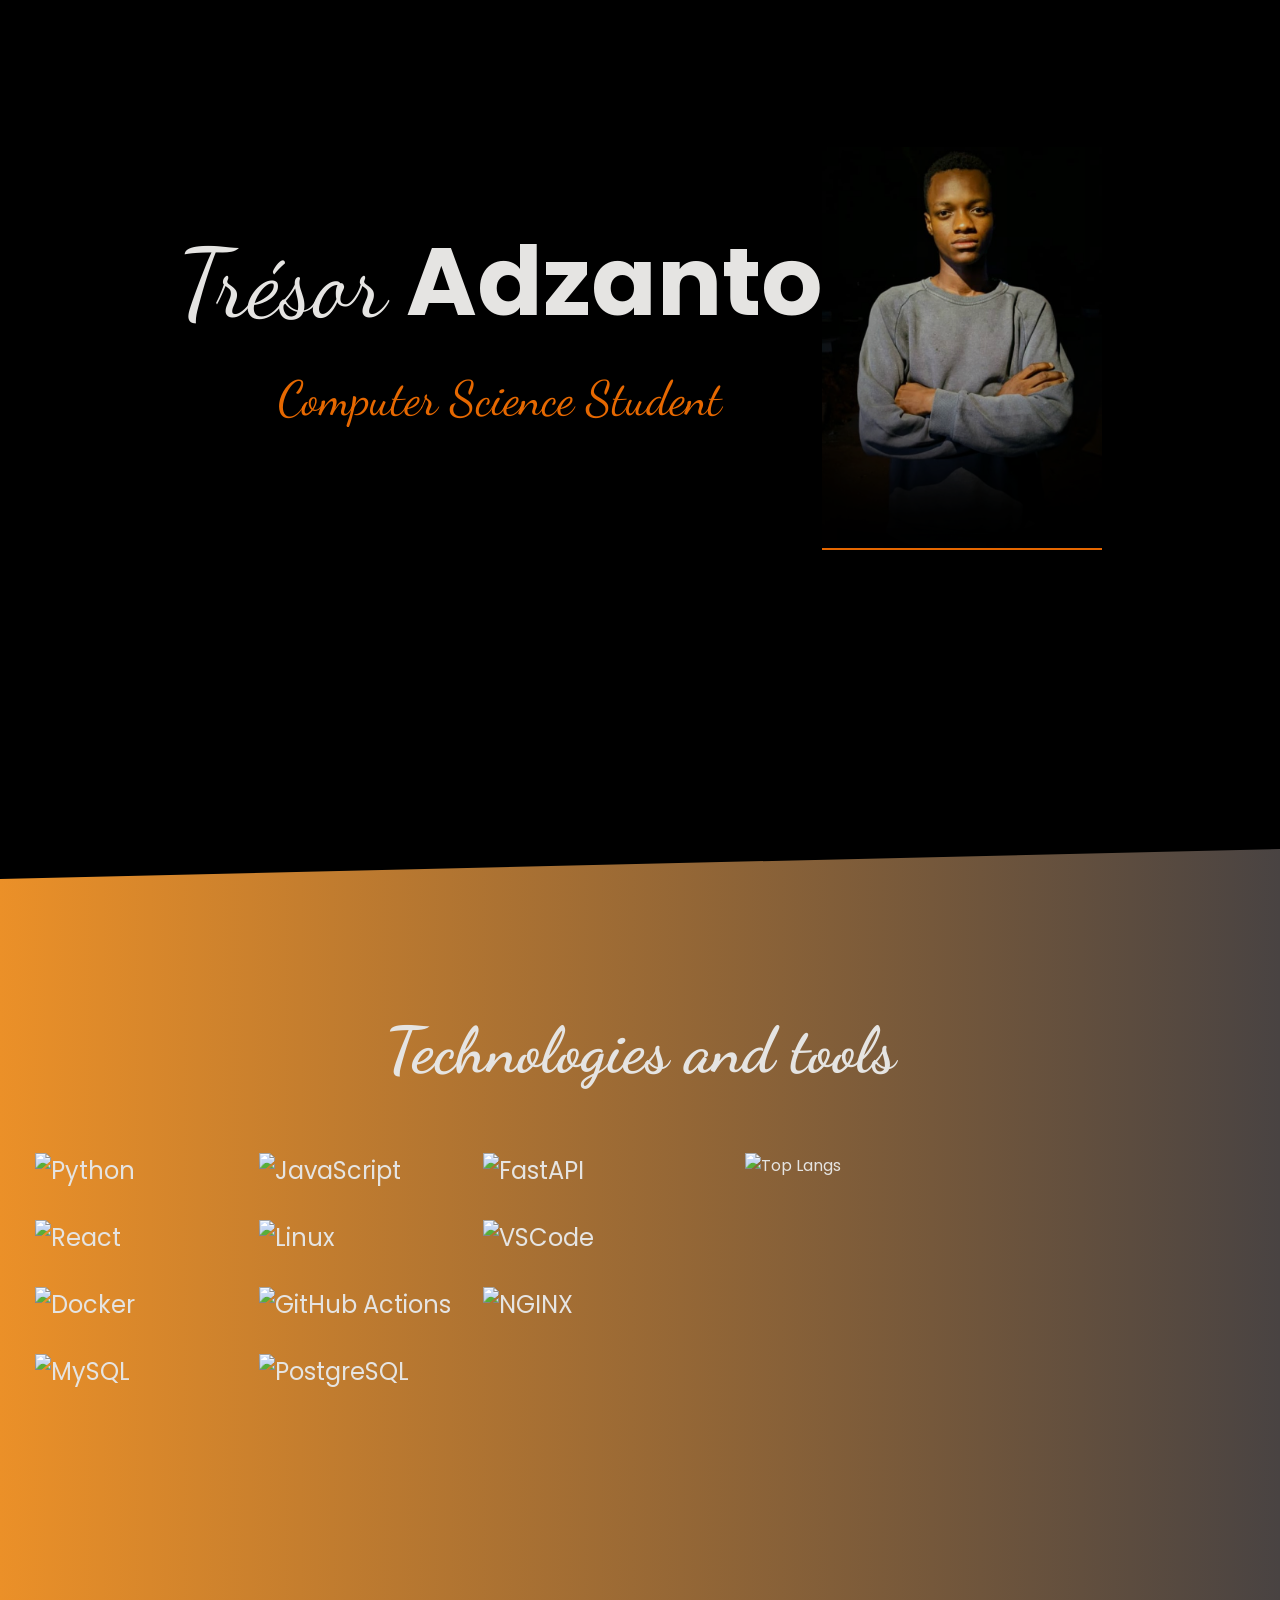
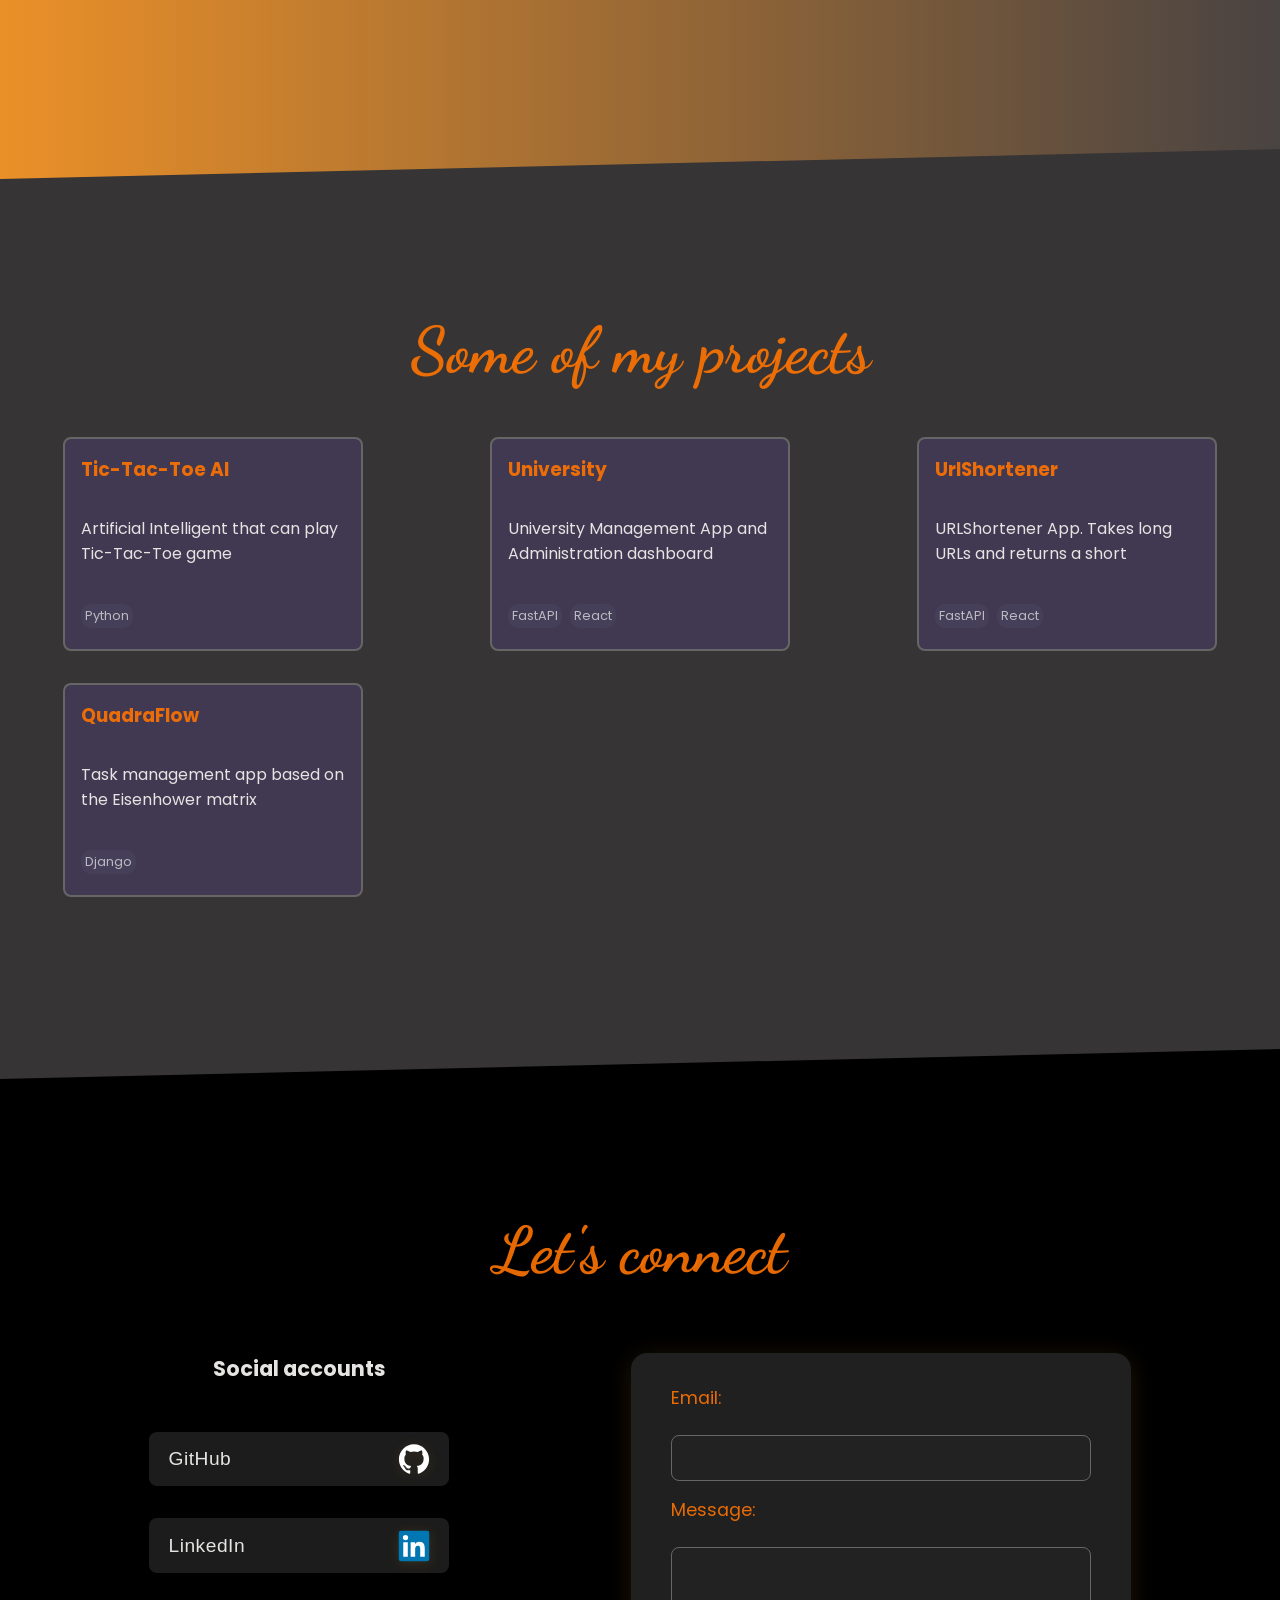
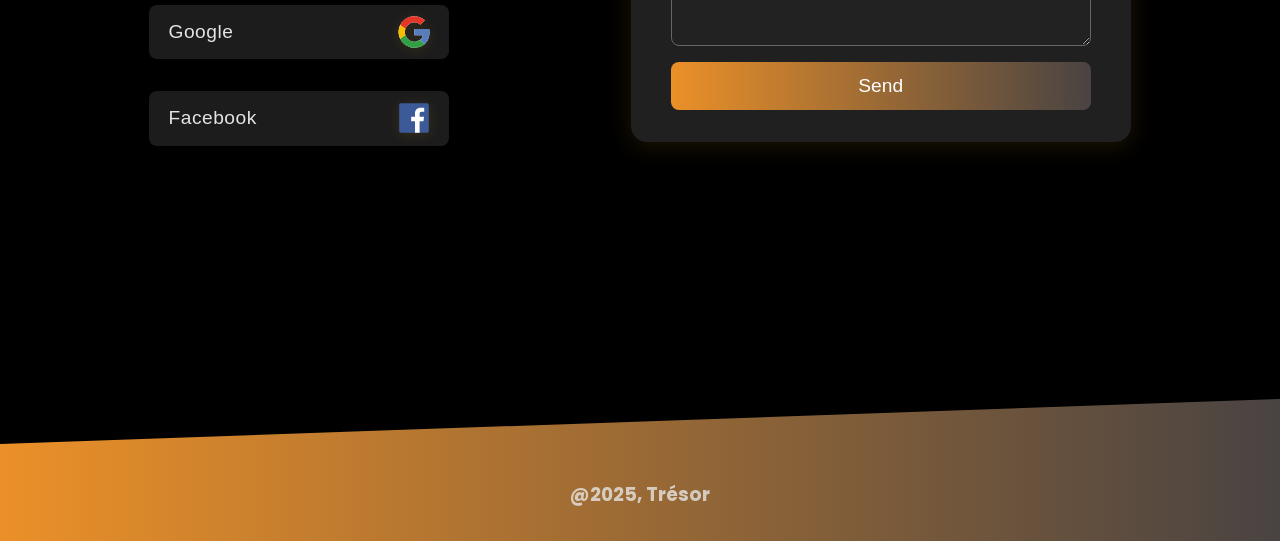
==== commit 99da8b74: "Correction de la responsivité sur les mobiles" ====
--- a/index.html
+++ b/index.html
@@ -50,7 +50,7 @@
         
         <!-- Section about -->
 
-        <section class="w-page" id="about">
+        <section data-section="about" class=" w-page" id="about">
             <h1 style="opacity: 0;">#</h1>
                 <div class="about">
                     <div class="text text-slide-left">
@@ -83,7 +83,7 @@
 
         <!-- Section skills -->
 
-        <section class="skills" id="skills">
+        <section data-section="skills" class="skills" id="skills">
             <h1 class="s-n">Technologies and tools</h1>
             <div class="s">
                 <div class="s-card">
@@ -134,7 +134,7 @@
 
         <!-- Section projects -->
 
-        <section class="projects" id="projects">
+        <section data-section="projects" class="projects" id="projects">
             <h1 class="s-n">Some of my projects</h1>
             <div class="projects-container">
 
@@ -225,8 +225,8 @@
 
         <!-- Section contacts -->
 
-        <div class="contacts" id="contacts">
-            <h1 class="s-n">Let's connect</h1>
+        <section data-section="contacts" class="contacts" id="contacts">
+            <h1 class="s-n" >Let's connect</h1>
             <div class="c">
                 <div class="links">
                     <h4>Social accounts</h4>
@@ -263,9 +263,9 @@
             </div>
         
             
-        </div>
-
-        <footer class="footer">
+        </section>
+
+        <footer>
             <h3>@2025, Trésor</h3>
         </footer>
       
--- a/style.css
+++ b/style.css
@@ -47,6 +47,7 @@
 section {
     min-height: 100vh;
     /* scroll-snap-align: start; */
+    padding-top: 4rem;
 }
 
 section .s-n,
@@ -142,7 +143,7 @@
 
 section.w-page {
     position: relative;
-    margin-top: 2rem;
+    margin-top: 3rem;
 }
 
 section.w-page::after {
@@ -189,7 +190,7 @@
     left: 0;
     width: 100%;
     height: 100%;
-    background: rgba(0, 0, 0, 0.5);
+    background: rgba(0, 0, 0, 0.2);
     z-index: 1;
 }
 
@@ -319,7 +320,7 @@
 }
 
 .projects-container .card {
-    width: 380px;
+    width: clamp(300px, 3vw, 380px);
     margin: 0 auto;
     background-color: rgba(83, 66, 128, 0.4);
     padding: 1rem;
@@ -370,14 +371,28 @@
 }
 
 /* contacts */
+
 .contacts {
     display: flex;
     flex-direction: column;
     align-items: center;
     gap: 4rem;
-    min-height: 50vh;
+    min-height: 100vh;
     width: 100%;
-    margin-bottom: 3rem;
+    position: relative;
+}
+
+.contacts::after {
+    content: "";
+    position: absolute;
+    left: 0;
+    right: 0;
+    height: 50px;
+    bottom: -1px;
+    background: linear-gradient(90deg, #eb9028, #494342);
+    clip-path: polygon(0 90%, 100% 0%, 100% 100%, 0% 100%);
+    transform-origin: left bottom;
+    pointer-events: none;
 }
 
 .c {
@@ -448,10 +463,17 @@
 
 /* footer */
 
-.footer h3 {
+footer {
+    background: linear-gradient(90deg, #eb9028, #494342);
+    margin: 0;
+    padding: 0;
+}
+
+footer h3 {
     text-align: center;
     padding: 2rem;
     opacity: 0.8;
+
 }
 
 @media (max-width: 768px) {
@@ -689,17 +711,29 @@
     cursor: pointer;
 }
 
+@media (max-width: 780px) {
+    .projects-container {
+        grid-template-columns: repeat(2, 1fr);
+    }
+
+    .s-card .card img {
+        width: 110px;
+    }
+}
 
 @media (max-width: 768px) {
 
+    section {
+        padding-top: 0 !important;
+    }
+
     section.w-page {
-        min-height: 110vh !important;
+        min-height: 90vh !important;
     }
 
     section.w-page .about {
         flex-direction: column-reverse;
         justify-content: unset;
-        align-items: center;
         height: auto;
         padding: 2rem 1rem;
     }
@@ -850,15 +884,11 @@
         margin-left: 1rem !important;
     }
 
-    /* skills */
-    #skills {
-        min-height: 120vh !important;
-    }
 
     /* Projets */
 
     #projects {
-        min-height: 200vh !important;
+        min-height: 140vh !important;
     }
 
     .projects-container {
@@ -875,6 +905,10 @@
         align-items: center;
         justify-content: start;
         margin-left: 5rem;
+    }
+
+    .contacts {
+        min-height: 110vh ;
     }
 
     @keyframes fadeInUp {
@@ -891,8 +925,32 @@
 
 }
 
-@media (max-width: 1008px) {
+@media (max-width: 1000px) {
     .projects-container {
         grid-template-columns: repeat(2, 1fr);
     }
+
+    .s-card .card img {
+        width: 120px;
+        height: 35px;
+
+    }
+
+    .m-l {
+        width: 400px;
+    }
+}
+
+@media (max-width: 1030px) {
+
+    .s-card .card img {
+        width: 120px;
+        height: 35px;
+
+    }
+
+    .m-l {
+        width: 400px !important;
+    }
+
 }
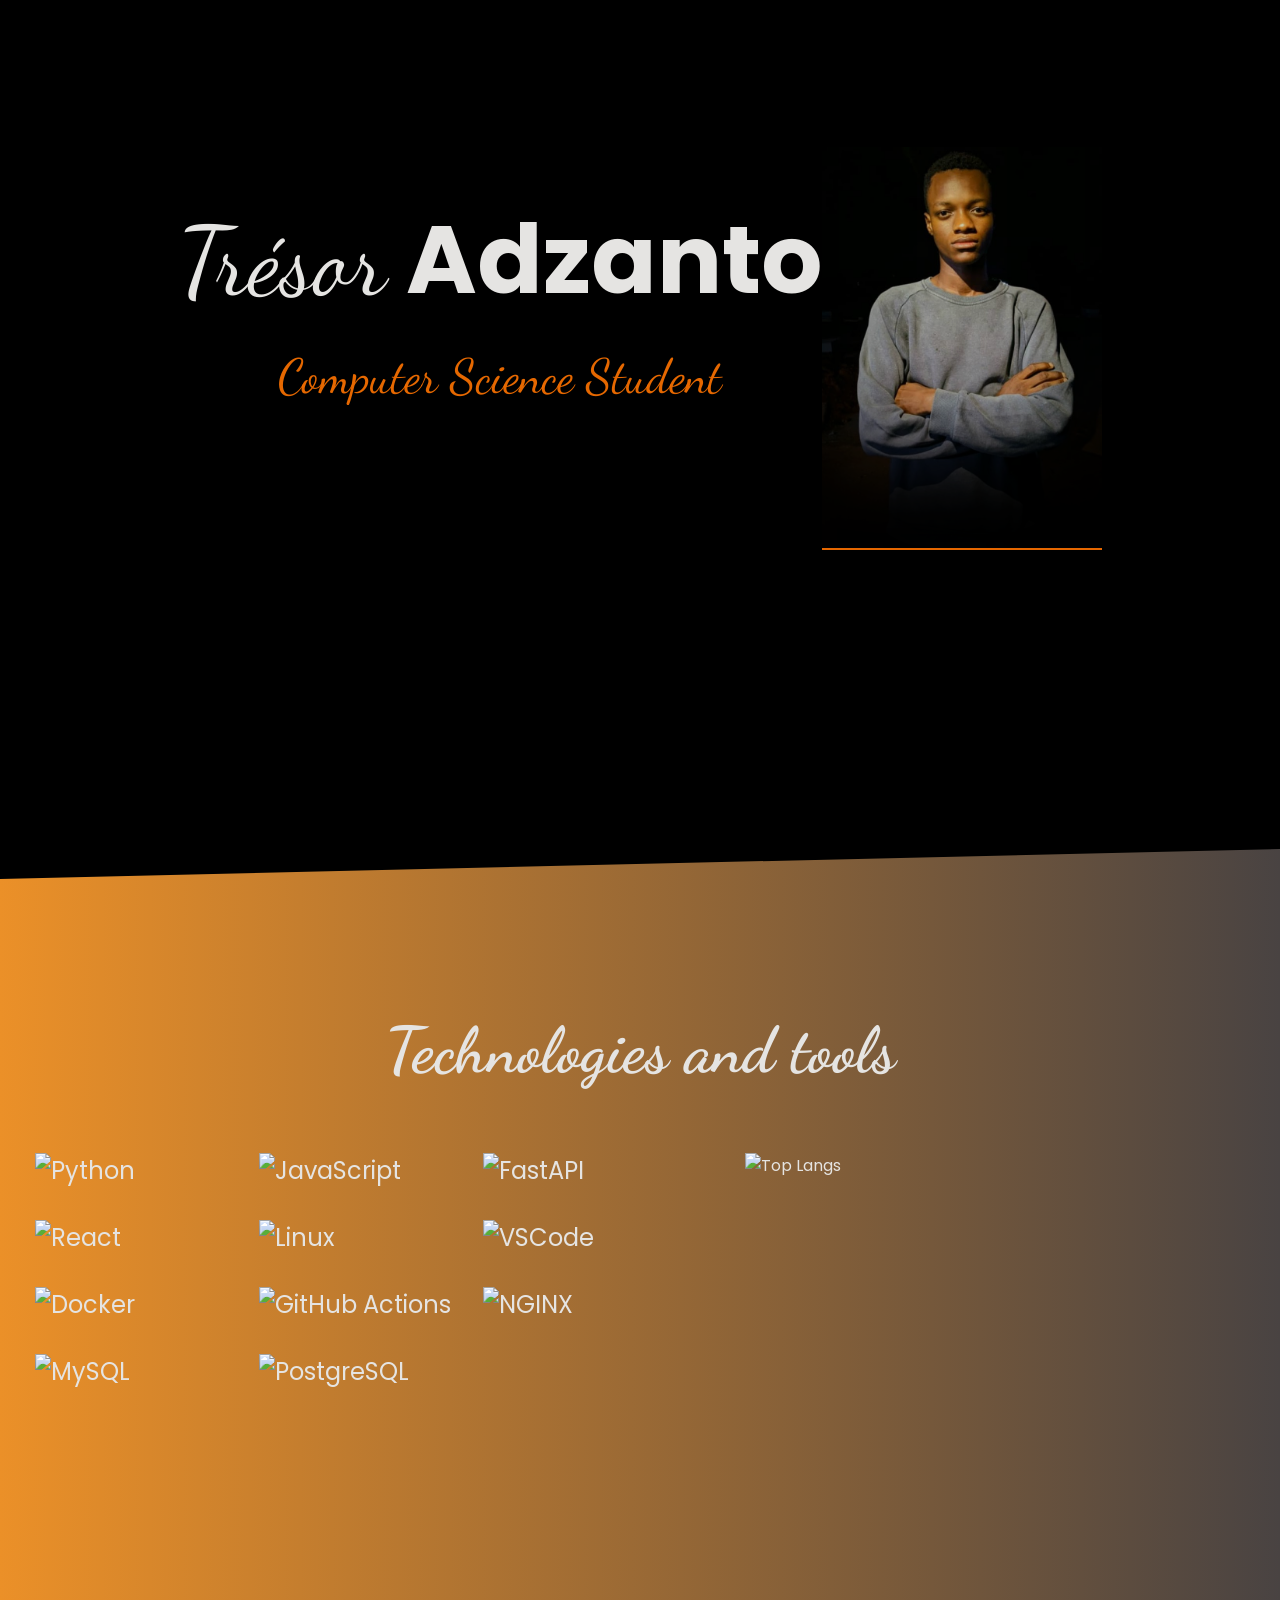
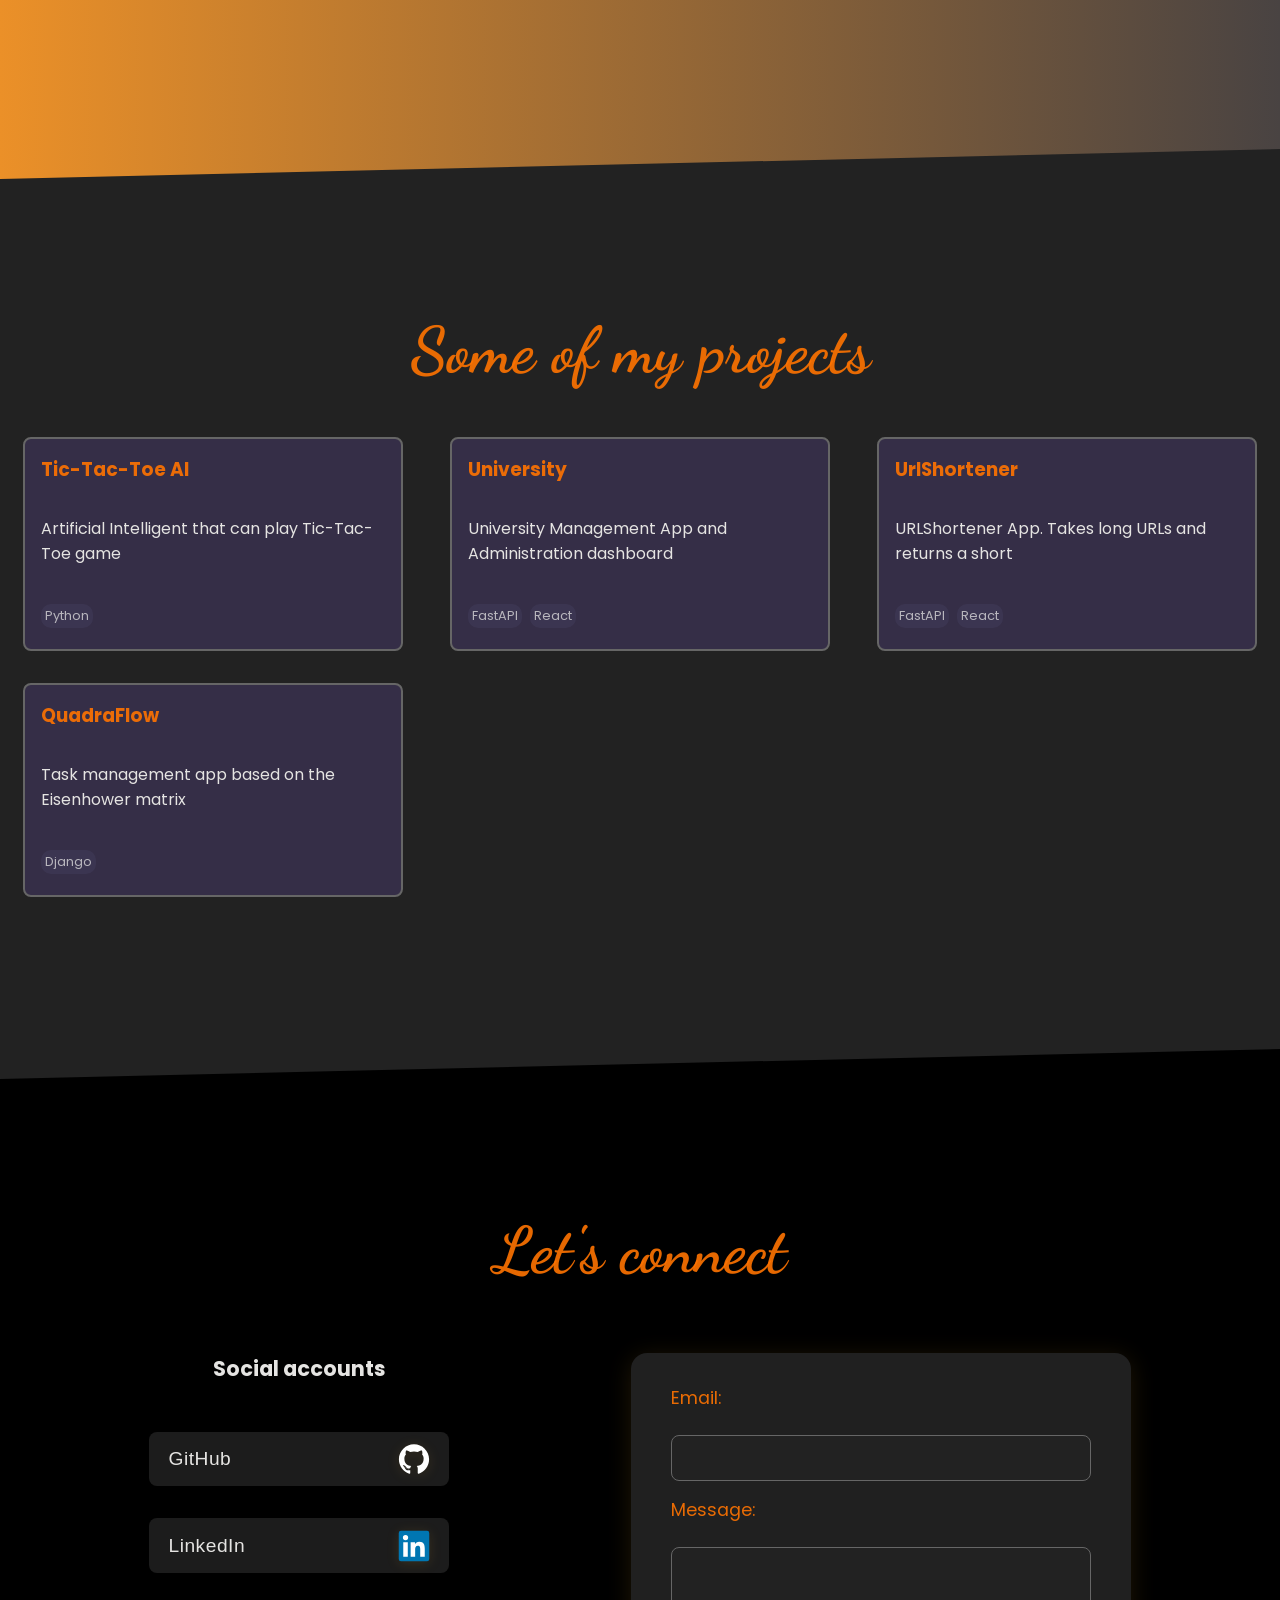
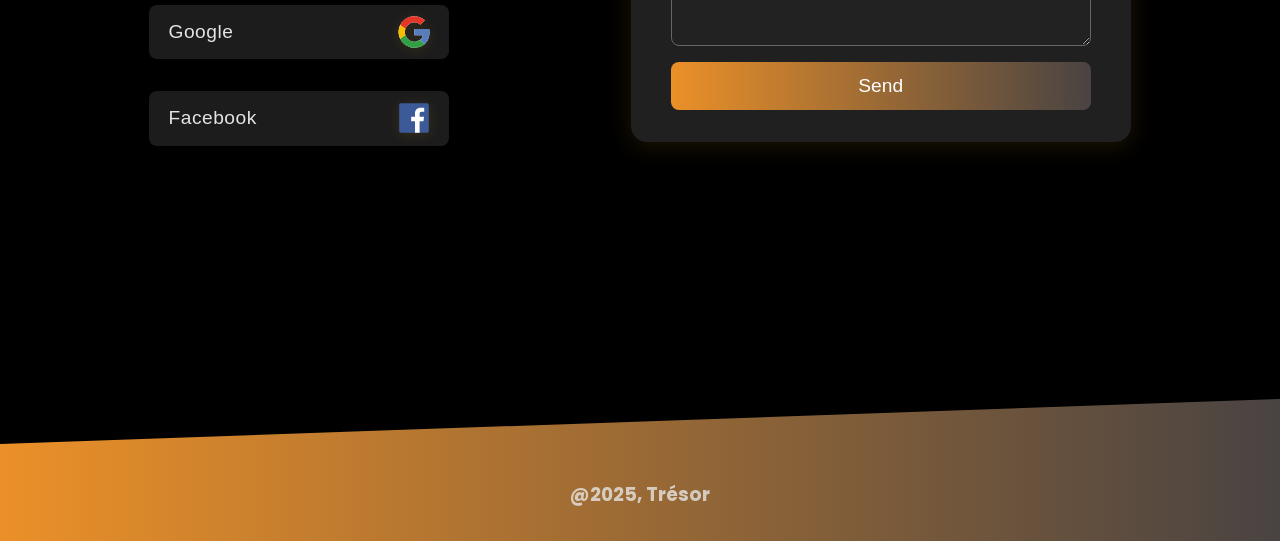
==== commit 3674f01e: "Correction des hauteurs sur les  mobiles" ====
--- a/index.html
+++ b/index.html
@@ -59,7 +59,7 @@
                         
                         <div class="text-slide-bottom">
 
-                            <a href="https://github.com/tresor-del">
+                            <!-- <a href="https://github.com/tresor-del">
                                 <svg xmlns="http://www.w3.org/2000/svg" viewBox="0 0 128 128"><g fill="white"><path fill-rule="evenodd" clip-rule="evenodd" d="M64 5.103c-33.347 0-60.388 27.035-60.388 60.388 0 26.682 17.303 49.317 41.297 57.303 3.017.56 4.125-1.31 4.125-2.905 0-1.44-.056-6.197-.082-11.243-16.8 3.653-20.345-7.125-20.345-7.125-2.747-6.98-6.705-8.836-6.705-8.836-5.48-3.748.413-3.67.413-3.67 6.063.425 9.257 6.223 9.257 6.223 5.386 9.23 14.127 6.562 17.573 5.02.542-3.903 2.107-6.568 3.834-8.076-13.413-1.525-27.514-6.704-27.514-29.843 0-6.593 2.36-11.98 6.223-16.21-.628-1.52-2.695-7.662.584-15.98 0 0 5.07-1.623 16.61 6.19C53.7 35 58.867 34.327 64 34.304c5.13.023 10.3.694 15.127 2.033 11.526-7.813 16.59-6.19 16.59-6.19 3.287 8.317 1.22 14.46.593 15.98 3.872 4.23 6.215 9.617 6.215 16.21 0 23.194-14.127 28.3-27.574 29.796 2.167 1.874 4.097 5.55 4.097 11.183 0 8.08-.07 14.583-.07 16.572 0 1.607 1.088 3.49 4.148 2.897 23.98-7.994 41.263-30.622 41.263-57.294C124.388 32.14 97.35 5.104 64 5.104z"/><path d="M26.484 91.806c-.133.3-.605.39-1.035.185-.44-.196-.685-.605-.543-.906.13-.31.603-.395 1.04-.188.44.197.69.61.537.91zm2.446 2.729c-.287.267-.85.143-1.232-.28-.396-.42-.47-.983-.177-1.254.298-.266.844-.14 1.24.28.394.426.472.984.17 1.255zM31.312 98.012c-.37.258-.976.017-1.35-.52-.37-.538-.37-1.183.01-1.44.373-.258.97-.025 1.35.507.368.545.368 1.19-.01 1.452zm3.261 3.361c-.33.365-1.036.267-1.552-.23-.527-.487-.674-1.18-.343-1.544.336-.366 1.045-.264 1.564.23.527.486.686 1.18.333 1.543zm4.5 1.951c-.147.473-.825.688-1.51.486-.683-.207-1.13-.76-.99-1.238.14-.477.823-.7 1.512-.485.683.206 1.13.756.988 1.237zm4.943.361c.017.498-.563.91-1.28.92-.723.017-1.308-.387-1.315-.877 0-.503.568-.91 1.29-.924.717-.013 1.306.387 1.306.88zm4.598-.782c.086.485-.413.984-1.126 1.117-.7.13-1.35-.172-1.44-.653-.086-.498.422-.997 1.122-1.126.714-.123 1.354.17 1.444.663zm0 0"/></g></svg>
                             </a>
                             <a href="https://linkedin.com/in/tresor-del">
@@ -70,8 +70,13 @@
                             </a>
                             <a href="#">
                                 <svg xmlns="http://www.w3.org/2000/svg" viewBox="0 0 128 128"><rect fill="#3d5a98" x="4.83" y="4.83" width="118.35" height="118.35" rx="6.53" ry="6.53"/><path fill="#fff" d="M86.48 123.17V77.34h15.38l2.3-17.86H86.48v-11.4c0-5.17 1.44-8.7 8.85-8.7h9.46v-16A126.56 126.56 0 0091 22.7c-13.62 0-23 8.3-23 23.61v13.17H52.62v17.86H68v45.83z"/></svg>
-                            </a>
-        
+                            </a> -->
+                        
+                            <div class="connect">
+                                <a href="#contacts">Let's connect</a>
+                            </div>
+
+
                         </div>
                         
                     </div>
--- a/style.css
+++ b/style.css
@@ -139,6 +139,20 @@
     font-family: "Dancing Script", cursive;
     ;
     font-weight: lighter;
+}
+
+section.w-page .about .connect {
+    border: 2px solid var(--nav-text-color);
+    padding: 1rem 2rem;
+    border-radius: 0.5rem;
+    background-color: #222;
+    cursor: pointer;
+
+}
+
+section.w-page .about .connect:hover {
+    background-color: var(--nav-text-color);
+    color: white;
 }
 
 section.w-page {
@@ -157,7 +171,7 @@
     clip-path: polygon(0 30%, 100% 0%, 100% 100%, 0% 100%);
     transform-origin: left bottom;
     pointer-events: none;
-    margin-top: 1rem;
+    margin-top: 4rem !important;
 }
 
 
@@ -229,7 +243,7 @@
     right: 0;
     height: 100px;
     bottom: -1px;
-    background-color: #363434;
+    background-color: #222;
     clip-path: polygon(0 30%, 100% 0%, 100% 100%, 0% 100%);
     transform-origin: left bottom;
     pointer-events: none;
@@ -292,7 +306,7 @@
     display: flex;
     flex-direction: column;
     gap: 3rem;
-    background-color: #363434;
+    background-color: #222;
     position: relative;
 }
 
@@ -320,7 +334,7 @@
 }
 
 .projects-container .card {
-    width: clamp(300px, 3vw, 380px);
+    max-width: 380px;
     margin: 0 auto;
     background-color: rgba(83, 66, 128, 0.4);
     padding: 1rem;
@@ -728,7 +742,7 @@
     }
 
     section.w-page {
-        min-height: 90vh !important;
+        min-height: 110vh !important;
     }
 
     section.w-page .about {
@@ -761,6 +775,15 @@
         text-align: left;
     }
 
+    section.w-page .about .connect {
+        padding: 0.5rem 1rem;
+
+    }
+
+     section.w-page .about .connect a {
+        font-size: 1.1rem ;
+     }
+
     .img {
         width: 180px;
         right: 0;
@@ -788,7 +811,7 @@
 
     #skills {
         padding: 0 1.5rem;
-
+        min-height: 120vh;
     }
 
     .s-card div h3 {
@@ -888,7 +911,7 @@
     /* Projets */
 
     #projects {
-        min-height: 140vh !important;
+        min-height: 200vh !important;
     }
 
     .projects-container {
@@ -908,7 +931,7 @@
     }
 
     .contacts {
-        min-height: 110vh ;
+        min-height: 150vh;
     }
 
     @keyframes fadeInUp {
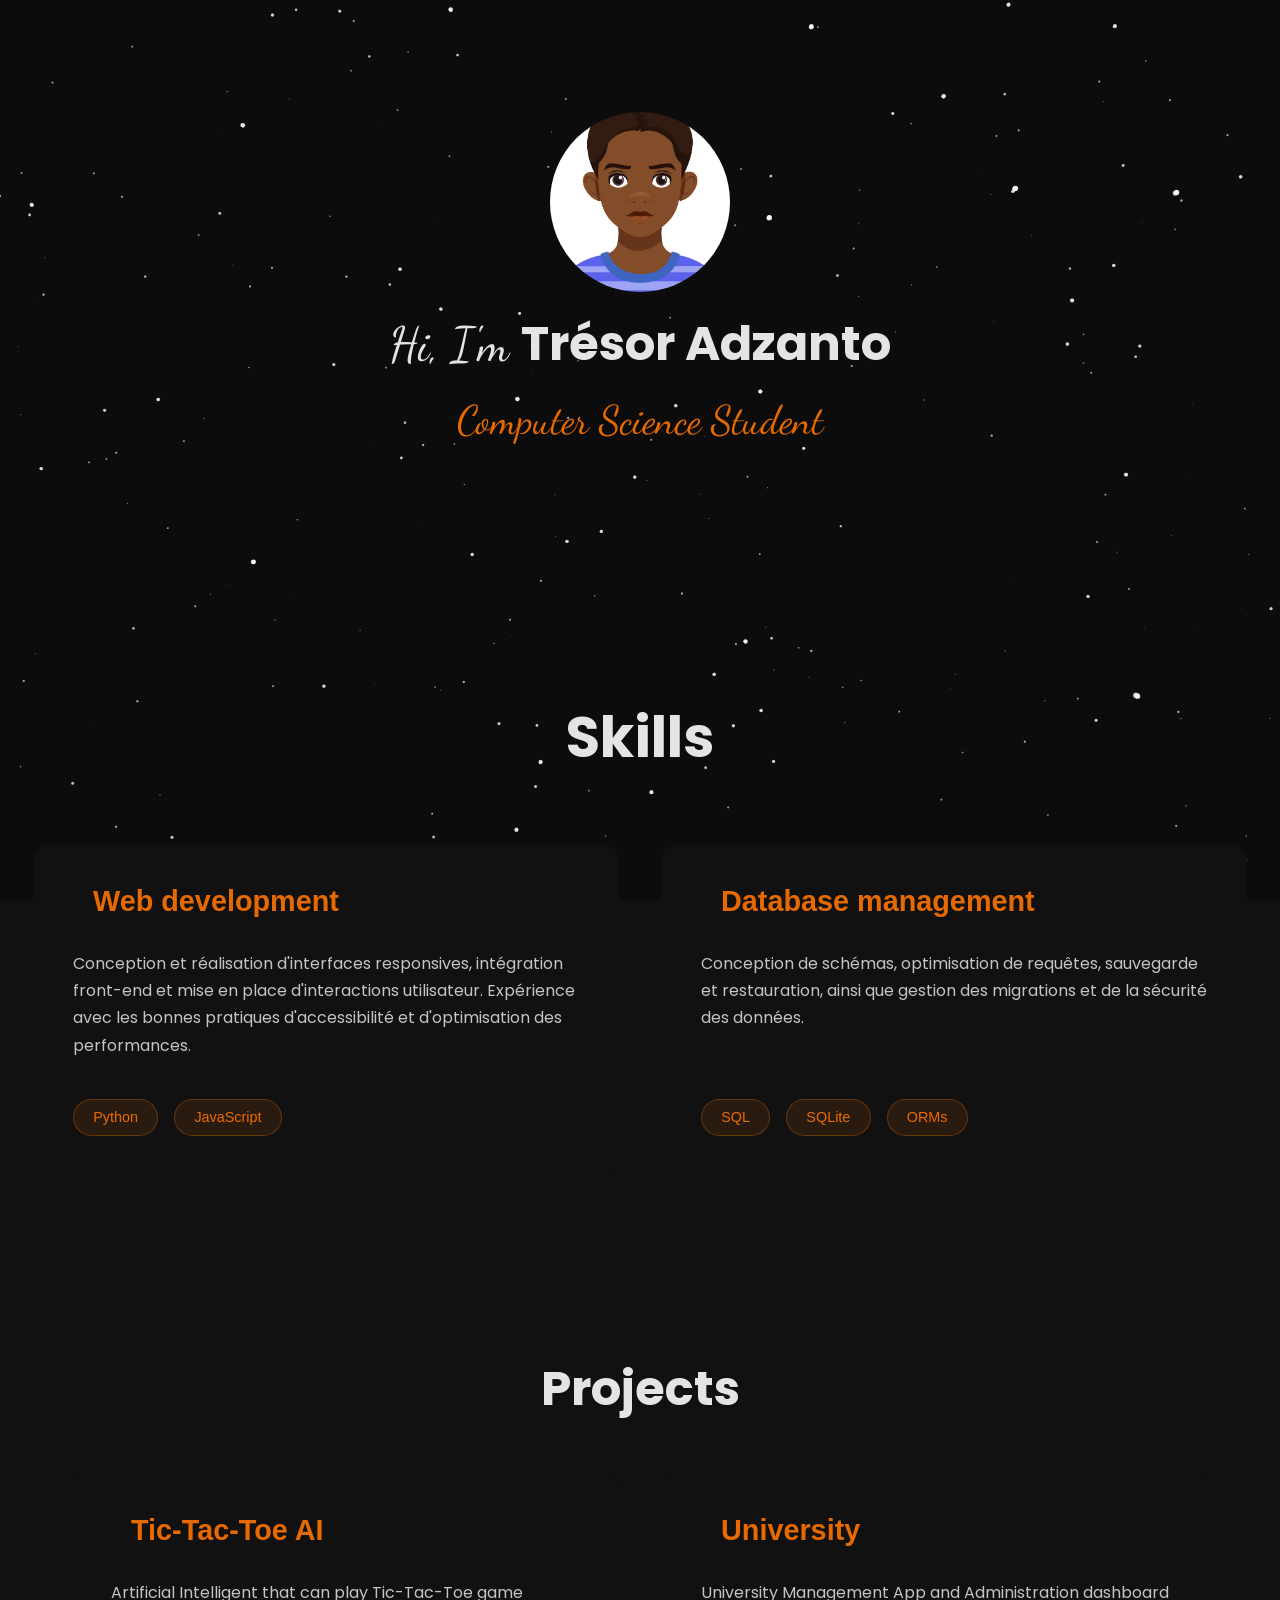
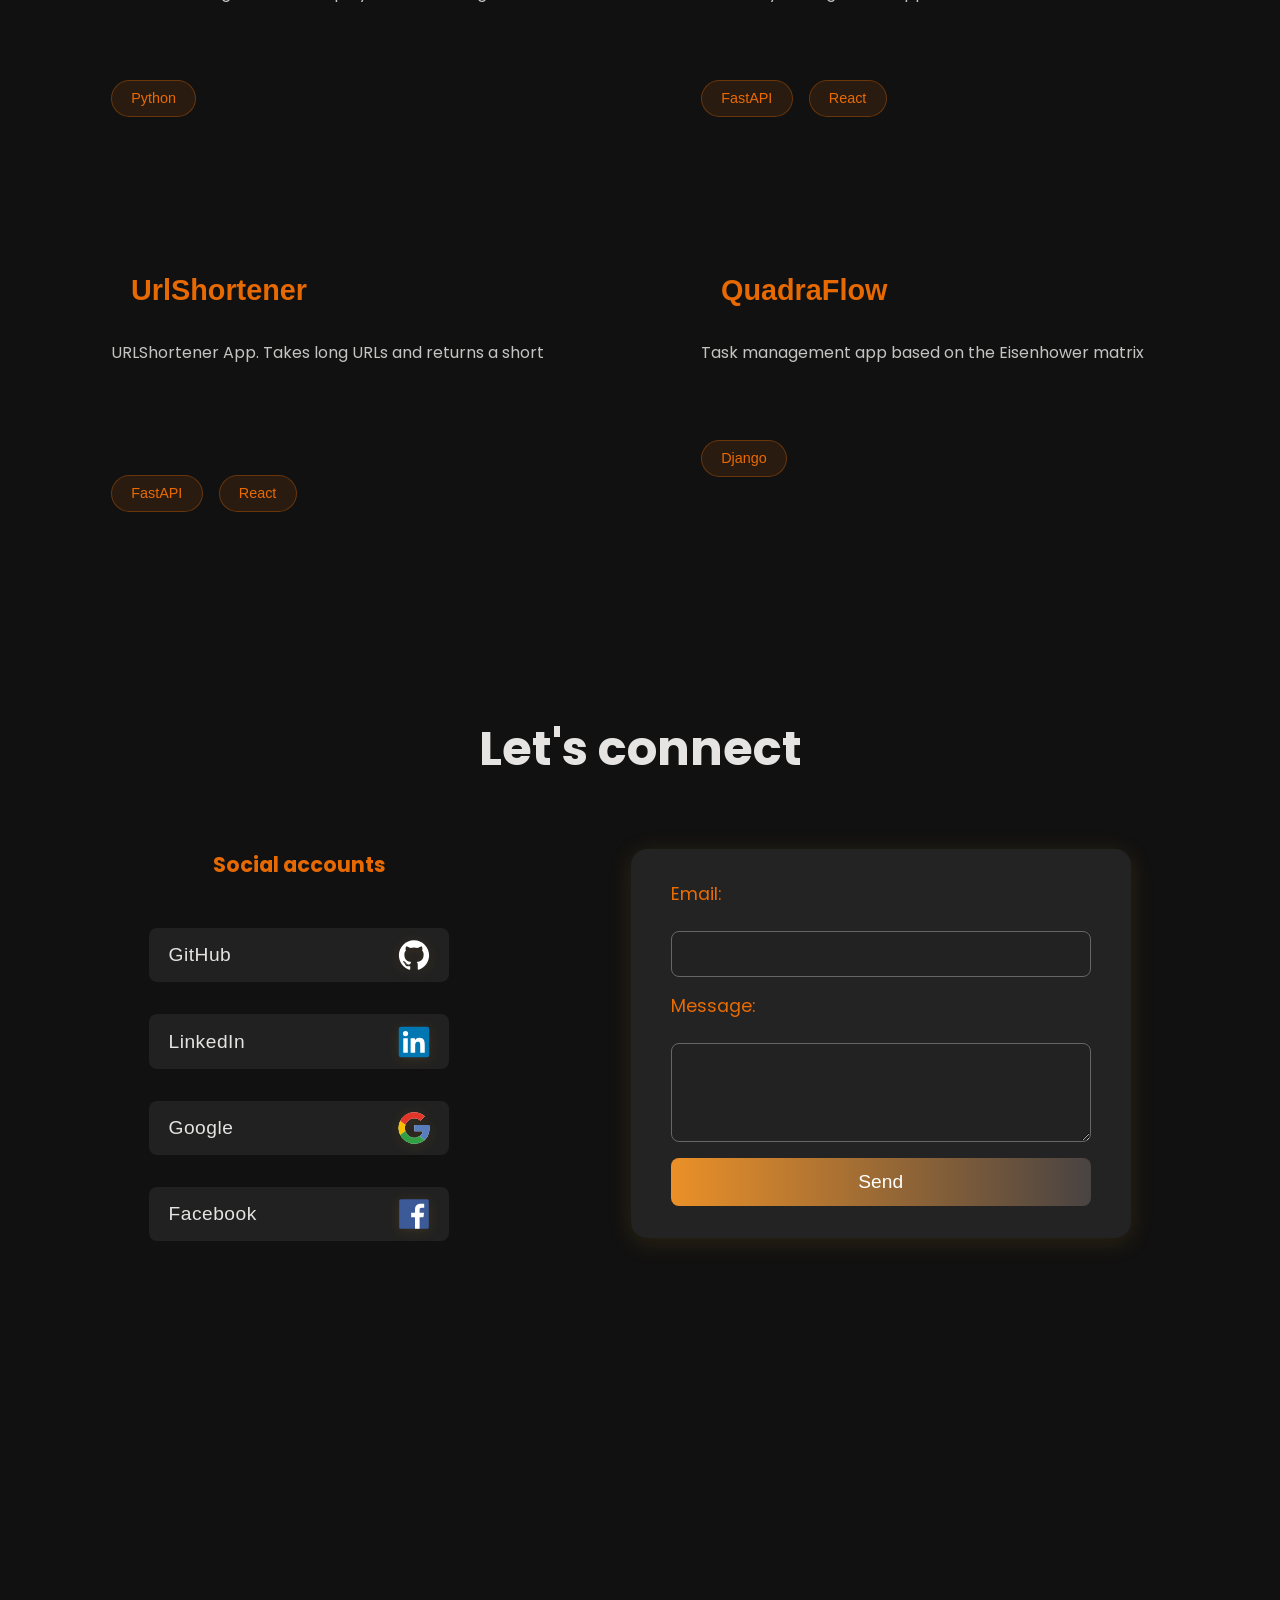
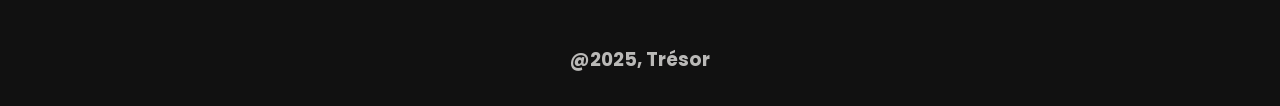
==== commit 73806323: "Version de test" ====
--- a/index.html
+++ b/index.html
@@ -13,6 +13,8 @@
   </head>
   <body>
 
+    <canvas id="starfield"></canvas>
+
     <!-- Page de chargement -->
 
     <div id="loader">
@@ -24,11 +26,7 @@
     <!-- Section de Navigation -->
 
     <div class="nav text-slide-top">
-        <div class="logo">
-            <a href="https://github.com/tresor-del">
-                <img src="https://img.shields.io/badge/GitHub-tresor--del-orange?style=flat-square&logo=github&logoColor=white(https://github.com/tresor-del") alt="">
-            </a>
-        </div>
+
         <div class="nav-links">
             <ul>
                 <li class="active" data-target="about">About</li>
@@ -39,9 +37,7 @@
         </div>
 
         <!-- Bouton hamburger pour les mobiles -->
-        <div class="hamburger">
-            ☰
-        </div>
+
     </div>
 
     <!-- Contenu principal -->
@@ -51,15 +47,18 @@
         <!-- Section about -->
 
         <section data-section="about" class=" w-page" id="about">
-            <h1 style="opacity: 0;">#</h1>
+            <!-- <h1 style="opacity: 0;">#</h1> -->
                 <div class="about">
                     <div class="text text-slide-left">
-                        <h1><span class="l f-n">Trésor</span> <span class="name"> Adzanto</span></h1>
+                        <div class="img">
+                        <img src="asset/1592b05d-ea32-46b1-b85b-a14e0e368a47.jpg" alt="">
+                    </div>
+                        <h1><span class="l f-n">Hi, I'm </span> <span class="name">Trésor Adzanto</span></h1>
                         <h2>Computer Science Student</h2>
                         
                         <div class="text-slide-bottom">
 
-                            <!-- <a href="https://github.com/tresor-del">
+                            <a href="https://github.com/tresor-del">
                                 <svg xmlns="http://www.w3.org/2000/svg" viewBox="0 0 128 128"><g fill="white"><path fill-rule="evenodd" clip-rule="evenodd" d="M64 5.103c-33.347 0-60.388 27.035-60.388 60.388 0 26.682 17.303 49.317 41.297 57.303 3.017.56 4.125-1.31 4.125-2.905 0-1.44-.056-6.197-.082-11.243-16.8 3.653-20.345-7.125-20.345-7.125-2.747-6.98-6.705-8.836-6.705-8.836-5.48-3.748.413-3.67.413-3.67 6.063.425 9.257 6.223 9.257 6.223 5.386 9.23 14.127 6.562 17.573 5.02.542-3.903 2.107-6.568 3.834-8.076-13.413-1.525-27.514-6.704-27.514-29.843 0-6.593 2.36-11.98 6.223-16.21-.628-1.52-2.695-7.662.584-15.98 0 0 5.07-1.623 16.61 6.19C53.7 35 58.867 34.327 64 34.304c5.13.023 10.3.694 15.127 2.033 11.526-7.813 16.59-6.19 16.59-6.19 3.287 8.317 1.22 14.46.593 15.98 3.872 4.23 6.215 9.617 6.215 16.21 0 23.194-14.127 28.3-27.574 29.796 2.167 1.874 4.097 5.55 4.097 11.183 0 8.08-.07 14.583-.07 16.572 0 1.607 1.088 3.49 4.148 2.897 23.98-7.994 41.263-30.622 41.263-57.294C124.388 32.14 97.35 5.104 64 5.104z"/><path d="M26.484 91.806c-.133.3-.605.39-1.035.185-.44-.196-.685-.605-.543-.906.13-.31.603-.395 1.04-.188.44.197.69.61.537.91zm2.446 2.729c-.287.267-.85.143-1.232-.28-.396-.42-.47-.983-.177-1.254.298-.266.844-.14 1.24.28.394.426.472.984.17 1.255zM31.312 98.012c-.37.258-.976.017-1.35-.52-.37-.538-.37-1.183.01-1.44.373-.258.97-.025 1.35.507.368.545.368 1.19-.01 1.452zm3.261 3.361c-.33.365-1.036.267-1.552-.23-.527-.487-.674-1.18-.343-1.544.336-.366 1.045-.264 1.564.23.527.486.686 1.18.333 1.543zm4.5 1.951c-.147.473-.825.688-1.51.486-.683-.207-1.13-.76-.99-1.238.14-.477.823-.7 1.512-.485.683.206 1.13.756.988 1.237zm4.943.361c.017.498-.563.91-1.28.92-.723.017-1.308-.387-1.315-.877 0-.503.568-.91 1.29-.924.717-.013 1.306.387 1.306.88zm4.598-.782c.086.485-.413.984-1.126 1.117-.7.13-1.35-.172-1.44-.653-.086-.498.422-.997 1.122-1.126.714-.123 1.354.17 1.444.663zm0 0"/></g></svg>
                             </a>
                             <a href="https://linkedin.com/in/tresor-del">
@@ -70,69 +69,49 @@
                             </a>
                             <a href="#">
                                 <svg xmlns="http://www.w3.org/2000/svg" viewBox="0 0 128 128"><rect fill="#3d5a98" x="4.83" y="4.83" width="118.35" height="118.35" rx="6.53" ry="6.53"/><path fill="#fff" d="M86.48 123.17V77.34h15.38l2.3-17.86H86.48v-11.4c0-5.17 1.44-8.7 8.85-8.7h9.46v-16A126.56 126.56 0 0091 22.7c-13.62 0-23 8.3-23 23.61v13.17H52.62v17.86H68v45.83z"/></svg>
-                            </a> -->
-                        
-                            <div class="connect">
+                            </a>
+                        
+                            <!-- <div class="connect">
                                 <a href="#contacts">Let's connect</a>
-                            </div>
-
-
-                        </div>
-                        
-                    </div>
-                    <div class="img img-slide-right">
+                            </div> -->
+
+
+                        </div>
+                        
+                    </div>
+                    <!-- <div class="img img-slide-right">
                         <img src="asset/Screenshot_20231020-134120_WhatsApp.jpg" alt="">
-                    </div>
+                    </div> -->
                 </div>
         </section>
 
         <!-- Section skills -->
 
         <section data-section="skills" class="skills" id="skills">
-            <h1 class="s-n">Technologies and tools</h1>
+            <h1 class="s-n">Skills</h1>
             <div class="s">
                 <div class="s-card">
-                    <div class="skills-badges card">
-                            <a href="https://www.python.org/" target="_blank">
-                            <img src="https://img.shields.io/badge/Python-3776AB?style=for-the-badge&logo=python&logoColor=white" alt="Python">
-                        </a>
-                        <a href="https://developer.mozilla.org/en-US/docs/Web/JavaScript" target="_blank">
-                            <img src="https://img.shields.io/badge/JavaScript-F7DF1E?style=for-the-badge&logo=javascript&logoColor=black" alt="JavaScript">
-                        </a>
-                        <a href="https://fastapi.tiangolo.com/" target="_blank">
-                            <img src="https://img.shields.io/badge/FastAPI-009688?style=for-the-badge&logo=fastapi&logoColor=white" alt="FastAPI">
-                        </a>
-                        <a href="https://react.dev/" target="_blank">
-                            <img src="https://img.shields.io/badge/React-20232A?style=for-the-badge&logo=react&logoColor=61DAFB" alt="React">
-                        </a>
-                        <a href="https://www.linux.org/" target="_blank">
-                            <img src="https://img.shields.io/badge/Linux-FCC624?style=for-the-badge&logo=linux&logoColor=black" alt="Linux">
-                        </a>
-                        <a href="https://code.visualstudio.com/" target="_blank">
-                            <img src="https://img.shields.io/badge/VSCode-007ACC?style=for-the-badge&logo=visual-studio-code&logoColor=white" alt="VSCode">
-                        </a></a>
-                        <a href="https://www.docker.com/" target="_blank">
-                            <img src="https://img.shields.io/badge/Docker-2496ED?style=for-the-badge&logo=docker&logoColor=white" alt="Docker">
-                        </a>
-                        <a href="https://github.com/features/actions" target="_blank">
-                            <img src="https://img.shields.io/badge/G_Actions-2088FF?style=for-the-badge&logo=github-actions&logoColor=white" alt="GitHub Actions">
-                        </a>
-                        <a href="https://nginx.org/" target="_blank">
-                            <img src="https://img.shields.io/badge/NGINX-009639?style=for-the-badge&logo=nginx&logoColor=white" alt="NGINX">
-                        </a>  
-                        <a href="https://www.mysql.com/" target="_blank">
-                            <img src="https://img.shields.io/badge/MySQL-4479A1?style=for-the-badge&logo=mysql&logoColor=white" alt="MySQL">
-                        </a>
-                        <a href="https://www.postgresql.org/" target="_blank">
-                            <img src="https://img.shields.io/badge/PostgreSQL-336791?style=for-the-badge&logo=postgresql&logoColor=white" alt="PostgreSQL">
-                        </a> 
-                    </div>
-                </div>
-                <div class="s-card">
-                    <div class="m-l">
-                    <img src="https://github-readme-stats.vercel.app/api/top-langs/?username=tresor-del&layout=compact&langs_count=8&theme=radical" alt="Top Langs"> 
-                    </div>
-                    
+                    <h2>Web development</h2>
+                    <p class="desc">Conception et réalisation d'interfaces responsives, intégration front-end et mise en place d'interactions utilisateur. Expérience avec les bonnes pratiques d'accessibilité et d'optimisation des performances.</p>
+                    <div class="langs">
+                        <!-- <h4>Languages & outils</h4> -->
+                        <ul>
+                            <li>Python</li>
+                            <li>JavaScript</li>
+                        </ul>
+                    </div>
+                </div>
+                <div class="s-card">
+                    <h2>Database management</h2>
+                    <p class="desc">Conception de schémas, optimisation de requêtes, sauvegarde et restauration, ainsi que gestion des migrations et de la sécurité des données.</p>
+                    <div class="langs">
+                        <!-- <h4>Languages & outils</h4> -->
+                        <ul>
+                            <li>SQL</li>
+                            <li>SQLite</li>
+                            <li>ORMs </li>
+                        </ul>
+                    </div>
                 </div>
             </div>
         </section> 
@@ -140,19 +119,19 @@
         <!-- Section projects -->
 
         <section data-section="projects" class="projects" id="projects">
-            <h1 class="s-n">Some of my projects</h1>
-            <div class="projects-container">
-
-                <div class="card">
-                    <div class="title">
-                        <h3>Tic-Tac-Toe AI</h3>
-                    </div>
-                    <div class="description">
+            <h1 class="s-n">Projects</h1>
+            <div class="s">
+
+                <div class="s-card">
+                        <h2>Tic-Tac-Toe AI</h2>
+                    <div class="desc">
                         Artificial Intelligent that can play Tic-Tac-Toe game
                     </div>
                     <div class="footer">
-                        <div class="lang">
-                            <div>Python</div>
+                        <div class="langs">
+                            <ul>
+                                <li>Python</li>
+                            </ul>
                         </div>
                         <div class="gh-link">
                             <a href="https://github.com/tresor-del/tic_tac_toe_ai" target="_blank">
@@ -162,17 +141,17 @@
                     </div>
                 </div>
 
-                <div class="card">
-                    <div class="title">
-                        <h3>University</h3>
-                    </div>
-                    <div class="description">
+                <div class="s-card">
+                        <h2>University</h2>
+                    <div class="desc">
                         University Management App and Administration dashboard
                     </div>
                     <div class="footer">
-                        <div class="lang">
-                            <div>FastAPI</div>
-                            <div>React</div>
+                        <div class="langs">
+                            <ul>
+                                <li>FastAPI</li>
+                                <li>React</li>
+                            </ul>
                         </div>
                         <div class="gh-link">
                             <a href="https://github.com/tresor-del/university.git" target="_blank">
@@ -182,36 +161,37 @@
                     </div>
                 </div>
 
-                <div class="card">
-                    <div class="title">
-                        <h3>UrlShortener</h3>
-                    </div>
-                    <div class="description">
+                <div class="s-card">
+                        <h2>UrlShortener</h2>
+                    <div class="desc">
                         URLShortener App. Takes long URLs and returns a short
                     </div>
                     <div class="footer">
-                        <div class="lang">
-                            <div>FastAPI</div>
-                            <div>React</div>
-                        </div>
-                        <div class="gh-link">
-                            <a href="https://github.com/tresor-del/university.git" target="_blank">
+                        <div class="langs">
+                            <ul>
+                                <li>FastAPI</li>
+                            <li>React</li>
+                            
+                            </ul>
+                            <!-- <a href="https://github.com/tresor-del/university.git" target="_blank">
                                 <img src="https://img.shields.io/badge/GitHub-orange?style=for-the-badge&logo=github&logoColor=white" alt="">
-                            </a>
-                        </div>
-                    </div>
-                </div>
-
-                <div class="card">
-                    <div class="title">
-                        <h3>QuadraFlow</h3>
-                    </div>
-                    <div class="description">
+                            </a> -->
+                        </div>
+                        
+                    </div>
+                </div>
+
+                <div class="s-card">
+                        <h2>QuadraFlow</h2>
+                    <div class="desc">
                         Task management app based on the Eisenhower matrix
                     </div>
                     <div class="footer">
-                        <div class="lang">
-                            <div>Django</div>
+                        <div class="langs">
+                            <ul>
+
+                                <li>Django</li>
+                            </ul>
                         </div>
                         <div class="gh-link">
                             <a href="https://github.com/tresor-del/ematrix.git" target="_blank">
--- a/style.css
+++ b/style.css
@@ -5,7 +5,7 @@
 @import url('https://fonts.googleapis.com/css2?family=Dancing+Script:wght@400..700&display=swap');
 
 :root {
-    ---bg-color: black;
+    ---bg-color: #111111;
     --nav-text-color: rgb(255, 115, 0, 0.9);
     --nav-tex-color-active: #FFD700;
     --text-color: #E5E4E2;
@@ -44,23 +44,15 @@
 
 /* Section */
 
-section {
-    min-height: 100vh;
-    /* scroll-snap-align: start; */
-    padding-top: 4rem;
-}
 
 section .s-n,
 .contacts h1 {
     text-align: center;
-    font-size: 4rem;
-    font-family: "Dancing Script", cursive;
-    color: var(--nav-text-color);
+    font-size: 3rem;
 }
 
 
 section.w-page .about {
-    display: flex;
     justify-content: center;
     align-items: center;
     position: relative;
@@ -75,26 +67,16 @@
     gap: 1rem;
     color: #E5E4E2;
     z-index: 2;
+    margin-top: 2rem;
 }
 
 section.w-page .about .text h1 {
-    font-size: 6rem;
+    font-size: 3rem;
     margin: 0;
     padding: 0;
 }
 
 
-/* .name::after {
-    content: "";
-    display: block;
-    width: 0%;
-    margin-left: auto;
-    border-bottom: 3px solid #007FFF;
-}
-
-.name.show::after {
-    animation: l 0.5s ease-in-out forwards;
-} */
 
 @keyframes l {
     from {
@@ -110,7 +92,7 @@
 section.w-page .about .text h2 {
     font-family: "Dancing Script", cursive;
     color: var(--nav-text-color);
-    font-size: 3rem;
+    font-size: 2.5rem;
     text-align: center;
 }
 
@@ -160,145 +142,325 @@
     margin-top: 3rem;
 }
 
-section.w-page::after {
-    content: "";
+
+.img {
+    width: clamp(120px, 30%, 180px);
+    aspect-ratio: 1/1;
+    border-radius: 50%;
+    overflow: hidden;
+    display: inline-block;
+}
+
+.img img {
+    width: 100%;
+    height: 100%;
+    object-fit: cover;
+    display: block;
+}
+
+section.w-page .about .text div {
+    display: flex;
+    gap: 2rem;
+    align-items: center;
+    justify-content: center;
+    margin-top: 2rem;
+}
+
+section.w-page .about .text div svg {
+    width: 50px;
+    margin: 0;
+    padding: 0;
+}
+
+
+/* SECTION SKILLS */
+#skills {
+    position: relative;
+    padding: 4rem 2rem;
+    margin: 0 auto;
+    margin-top: 5rem;
+}
+
+#skills h1 {
+    text-align: center;
+    font-size: clamp(2.5rem, 5vw, 3.5rem);
+    margin-bottom: 4rem;
+    /* color: var(--nav-text-color); */
+    position: relative;
+    display: inline-block;
+    left: 50%;
+    transform: translateX(-50%);
+}
+
+/* Effet de soulignement animé sur le titre */
+#skills h1::after {
+    content: '';
     position: absolute;
+    bottom: -10px;
+    left: 50%;
+    transform: translateX(-50%);
+    width: 100px;
+    height: 4px;
+    background: linear-gradient(90deg, var(--nav-text-color), var(--accent-gold));
+    border-radius: 2px;
+    animation: pulse 2s ease-in-out infinite;
+}
+
+@keyframes pulse {
+
+    0%,
+    100% {
+        width: 100px;
+        opacity: 1;
+    }
+
+    50% {
+        width: 150px;
+        opacity: 0.7;
+    }
+}
+
+/* GRID DES CARTES */
+.s {
+    display: grid;
+    grid-template-columns: 1fr;
+    gap: 2.5rem;
+    align-items: stretch;
+}
+
+@media (min-width: 900px) {
+    .s {
+        grid-template-columns: repeat(2, 1fr);
+    }
+}
+
+/* CARTES */
+.s-card {
+    position: relative;
+    display: flex;
+    flex-direction: column;
+    gap: 1.5rem;
+    padding: 2.5rem;
+    background: var(--card-bg);
+    border: 1px solid var(--border-color);
+    border-radius: 16px;
+    min-height: 320px;
+    overflow: hidden;
+    transition: all 0.4s cubic-bezier(0.4, 0, 0.2, 1);
+    border: 1px solid transparent;
+    transition: border 0.4s ease;
+}
+
+/* Effet de gradient au survol */
+.s-card::before {
+    content: '';
+    position: absolute;
+    top: 0;
     left: 0;
     right: 0;
-    height: 100px;
-    bottom: -1px;
-    background: linear-gradient(90deg, #eb9028, #494342);
-    clip-path: polygon(0 30%, 100% 0%, 100% 100%, 0% 100%);
-    transform-origin: left bottom;
+    bottom: 0;
+    background-color: #111111;
+    transition: opacity 0.4s ease;
     pointer-events: none;
-    margin-top: 4rem !important;
-}
-
-
-.img {
-    width: 280px;
-    margin-bottom: 3rem;
-}
-
-.img img {
+}
+
+.s-card:hover::before {
+    opacity: 1;
+}
+
+
+
+.s-card:hover {
+    transform: translateY(-8px);
+    border: 1px solid #eb9028;
+}
+
+/* TITRE DE LA CARTE */
+.s-card h2 {
+    font-size: 1.8rem;
+    font-weight: 600;
+    color: var(--nav-text-color);
+    margin-bottom: 0.5rem;
+    position: relative;
+    z-index: 1;
+    display: flex;
+    align-items: center;
+    gap: 0.75rem;
+}
+
+/* Icône avant le titre */
+.s-card h2::before {
+    content: '';
+    width: 8px;
+    height: 8px;
+    background: var(--accent-gold);
+    border-radius: 50%;
+    box-shadow: 0 0 10px var(--accent-gold);
+    animation: blink 2s ease-in-out infinite;
+}
+
+@keyframes blink {
+
+    0%,
+    100% {
+        opacity: 1;
+    }
+
+    50% {
+        opacity: 0.3;
+    }
+}
+
+/* DESCRIPTION */
+.s-card .desc {
+    font-size: 1rem;
+    line-height: 1.7;
+    color: rgba(229, 228, 226, 0.85);
+    flex-grow: 1;
+    position: relative;
+    z-index: 1;
+}
+
+/* LANGUAGES ET OUTILS */
+.langs {
+    margin-top: auto;
+    position: relative;
+    z-index: 1;
+    display: flex;
+    justify-content: space-between;
+    align-items: center;
+}
+
+.langs div a img {
+    padding: 0;
+    margin: 0;
+}
+
+.langs ul {
+    list-style: none;
+    display: flex;
+    flex-wrap: wrap;
+    gap: 1rem;
+    margin-top: 1rem;
+}
+
+.langs ul li {
+    padding: 0.6rem 1.2rem;
+    background: rgba(255, 115, 0, 0.1);
+    border: 1px solid rgba(255, 115, 0, 0.3);
+    border-radius: 25px;
+    color: var(--nav-text-color);
+    font-size: 0.9rem;
+    font-weight: 500;
+    transition: all 0.3s ease;
+    cursor: default;
+    position: relative;
+    overflow: hidden;
+}
+
+/* Effet shimmer sur les tags */
+.langs ul li::before {
+    content: '';
+    position: absolute;
+    top: 0;
+    left: -100%;
     width: 100%;
-    display: block;
-}
-
-.img::after {
-    content: "";
-    position: absolute;
+    height: 100%;
+    background: linear-gradient(90deg,
+            transparent,
+            rgba(255, 255, 255, 0.2),
+            transparent);
+    transition: left 0.5s ease;
+}
+
+.langs ul li:hover::before {
+    left: 100%;
+}
+
+.langs ul li:hover {
+    background: rgba(255, 115, 0, 0.2);
+    border-color: var(--nav-text-color);
+    transform: translateY(-3px) scale(1.05);
+    box-shadow: 0 5px 15px rgba(255, 115, 0, 0.3);
+}
+
+/* Animation d'entrée */
+@keyframes fadeInUp {
+    from {
+        opacity: 0;
+        transform: translateY(40px);
+    }
+
+    to {
+        opacity: 1;
+        transform: translateY(0);
+    }
+}
+
+.s-card {
+    animation: fadeInUp 0.6s ease-out forwards;
+}
+
+.s-card:nth-child(1) {
+    animation-delay: 0.1s;
+}
+
+.s-card:nth-child(2) {
+    animation-delay: 0.2s;
+}
+
+.s-card:nth-child(3) {
+    animation-delay: 0.3s;
+}
+
+.s-card:nth-child(4) {
+    animation-delay: 0.4s;
+}
+
+/* RESPONSIVE */
+@media (max-width: 768px) {
+    #skills {
+        padding: 3rem 1rem;
+    }
+
+    .s-card {
+        padding: 2rem 1.5rem;
+        min-height: auto;
+    }
+
+    .s-card h2 {
+        font-size: 1.5rem;
+    }
+
+    .langs ul {
+        gap: 0.75rem;
+    }
+
+    .langs ul li {
+        padding: 0.5rem 1rem;
+        font-size: 0.85rem;
+    }
+}
+
+
+#starfield {
+    position: fixed;
     top: 0;
     left: 0;
     width: 100%;
     height: 100%;
-    box-shadow: inset 0 -100px 80px black;
-    pointer-events: none;
-    border-bottom: 2px solid var(--nav-text-color);
-}
-
-.img::before {
-    content: "";
-    position: absolute;
-    top: 0;
-    left: 0;
-    width: 100%;
-    height: 100%;
-    background: rgba(0, 0, 0, 0.2);
+    z-index: 0;
+}
+
+.container {
+    position: relative;
     z-index: 1;
-}
-
-section.w-page .about .text div {
-    display: flex;
-    gap: 2rem;
+    display: flex;
+    flex-direction: column;
     align-items: center;
     justify-content: center;
-    margin-top: 2rem;
-}
-
-section.w-page .about .text div svg {
-    width: 50px;
-    margin: 0;
-    padding: 0;
-}
-
-/* skill section  */
-
-#skills {
-    display: flex;
-    flex-direction: column;
-    background-color: #494342;
-    background: linear-gradient(90deg, #eb9028, #494342);
-    position: relative;
-}
-
-#skills h1 {
-    color: #E5E4E2;
-}
-
-#skills::after {
-    content: "";
-    position: absolute;
-    left: 0;
-    right: 0;
-    height: 100px;
-    bottom: -1px;
-    background-color: #222;
-    clip-path: polygon(0 30%, 100% 0%, 100% 100%, 0% 100%);
-    transform-origin: left bottom;
-    pointer-events: none;
-}
-
-
-.s {
-    display: flex;
-    justify-content: space-around;
-}
-
-section .sub {
-    opacity: 0.5;
-    margin: 0.5rem;
-    text-align: center;
-}
-
-.s-card .card {
-    display: grid;
-    grid-template-columns: repeat(3, 1fr);
-    gap: 2rem;
-}
-
-.s-card .card img {
-    width: 150px;
-    height: 40px;
-
-}
-
-.s-card {
-    display: flex;
-    flex-direction: column;
-    align-items: center;
-    gap: 1rem;
-    margin-top: 4rem;
-    height: 100%;
-}
-
-.s-card div h3 {
-    margin-bottom: 1rem;
-    font-size: 1.3rem;
-}
-
-.m-l {
-    width: 500px;
-    display: flex;
-    align-items: center;
-    justify-content: center;
-    height: 100%;
-}
-
-.m-l img {
-    width: 100%;
-}
-
+    /* text-align: center; */
+}
 
 /* Projets */
 
@@ -306,21 +468,8 @@
     display: flex;
     flex-direction: column;
     gap: 3rem;
-    background-color: #222;
-    position: relative;
-}
-
-#projects::after {
-    content: "";
-    position: absolute;
-    left: 0;
-    right: 0;
-    height: 100px;
-    bottom: -1px;
-    background-color: black;
-    clip-path: polygon(0 30%, 100% 0%, 100% 100%, 0% 100%);
-    transform-origin: left bottom;
-    pointer-events: none;
+    margin-top: 5rem;
+    padding: 2rem;
 }
 
 
@@ -394,19 +543,7 @@
     min-height: 100vh;
     width: 100%;
     position: relative;
-}
-
-.contacts::after {
-    content: "";
-    position: absolute;
-    left: 0;
-    right: 0;
-    height: 50px;
-    bottom: -1px;
-    background: linear-gradient(90deg, #eb9028, #494342);
-    clip-path: polygon(0 90%, 100% 0%, 100% 100%, 0% 100%);
-    transform-origin: left bottom;
-    pointer-events: none;
+    margin-top: 8rem;
 }
 
 .c {
@@ -427,6 +564,7 @@
 
 .links h4 {
     font-size: 1.3rem;
+    color: var(--nav-text-color);
 }
 
 .contacts-links {
@@ -476,12 +614,12 @@
 
 
 /* footer */
-
+/* 
 footer {
     background: linear-gradient(90deg, #eb9028, #494342);
     margin: 0;
     padding: 0;
-}
+} */
 
 footer h3 {
     text-align: center;
@@ -677,26 +815,35 @@
 
 
 .nav {
-    display: flex;
-    justify-content: space-between;
-    align-items: center;
-    font-size: 1.5rem;
+    align-items: center;
+    font-size: 1.2rem;
     position: fixed;
     top: 0;
     left: 0;
     right: 0;
-    width: 100%;
     padding: 1rem 2rem;
     border-bottom: 1px solid transparent;
+    width: 800px;
+    margin: 0 auto;
     z-index: 9000;
     backdrop-filter: blur(10px);
     /* flou de 10px */
     -webkit-backdrop-filter: blur(10px);
     /* support Safari */
+    border: 1px solid #302d2c;
+    margin-top: 1rem;
+    border-radius: 18px;
+    background-color: #111111;
+}
+
+.logo {
+    display: none;
 }
 
 .nav-links ul {
     display: flex;
+    justify-content: space-evenly;
+    gap: 2rem;
     list-style: none;
     gap: 2rem;
 }
@@ -741,9 +888,6 @@
         padding-top: 0 !important;
     }
 
-    section.w-page {
-        min-height: 110vh !important;
-    }
 
     section.w-page .about {
         flex-direction: column-reverse;
@@ -761,18 +905,15 @@
     }
 
     section.w-page .about .text h1 {
-        font-size: 2rem;
-        text-align: left;
+        font-size: 1.5rem;
         font-family: inherit;
-    }
-
-
+
+    }
 
 
     section.w-page .about .text h2 {
         font-size: 2rem;
         padding-left: 0;
-        text-align: left;
     }
 
     section.w-page .about .connect {
@@ -780,9 +921,9 @@
 
     }
 
-     section.w-page .about .connect a {
-        font-size: 1.1rem ;
-     }
+    section.w-page .about .connect a {
+        font-size: 1.1rem;
+    }
 
     .img {
         width: 180px;
@@ -811,37 +952,13 @@
 
     #skills {
         padding: 0 1.5rem;
-        min-height: 120vh;
     }
 
     .s-card div h3 {
         font-size: 1.1rem;
     }
 
-    .s {
-        display: flex;
-        flex-direction: column;
-        gap: 2rem;
-    }
-
-    .s-card {
-        display: flex;
-        flex-direction: column;
-        margin-top: 0;
-        gap: 2rem;
-    }
-
-    .s-card .card {
-        display: grid;
-        grid-template-columns: repeat(3, 1fr);
-        gap: 0.5rem;
-    }
-
-    .s-card .card img {
-        width: 100px;
-        height: 30px;
-
-    }
+
 
     .m-l {
         width: 100%;
@@ -850,6 +967,12 @@
 
     .logo img {
         height: 20px;
+    }
+
+    .nav {
+        width: unset;
+        margin-top: unset;
+        border-radius: unset;
     }
 
     .nav-icon {
@@ -867,41 +990,9 @@
         padding: 0 1rem;
     }
 
-    .nav-links {
-        max-height: 0;
-        overflow: hidden;
-        opacity: 0;
-        position: absolute;
-        top: 70px;
-        width: 100%;
-        right: 0;
-        left: 0;
-        padding: 1rem 2rem;
-        backdrop-filter: blur(10px);
-        box-shadow: 0 4px 10px rgba(214, 152, 36, 0.2);
-        background-color: var(---bg-color);
-        transition: max-height 0.4s ease-in-out;
-    }
-
-
-    /* classe "active" pour afficher */
-    .nav-links.active {
-        max-height: 500px;
-        padding: 1rem 2rem;
-        opacity: 1;
-    }
-
-
-    .nav-links ul {
-        flex-direction: column;
-        gap: 1rem;
-        font-size: 1.3rem;
-    }
-
-    .hamburger {
-        display: block;
-        /* montrer sur mobile */
-    }
+
+
+
 
     .name .a {
         margin-left: 1rem !important;
@@ -910,19 +1001,6 @@
 
     /* Projets */
 
-    #projects {
-        min-height: 200vh !important;
-    }
-
-    .projects-container {
-        grid-template-columns: repeat(1, 1fr) !important;
-        margin-bottom: 3rem;
-    }
-
-    .projects-container .card {
-        width: 350px;
-        margin: 0 auto;
-    }
 
     #loader {
         align-items: center;
@@ -930,8 +1008,12 @@
         margin-left: 5rem;
     }
 
-    .contacts {
-        min-height: 150vh;
+
+    footer h3 {
+        text-align: center;
+        padding: 1rem;
+        opacity: 0.8;
+
     }
 
     @keyframes fadeInUp {
